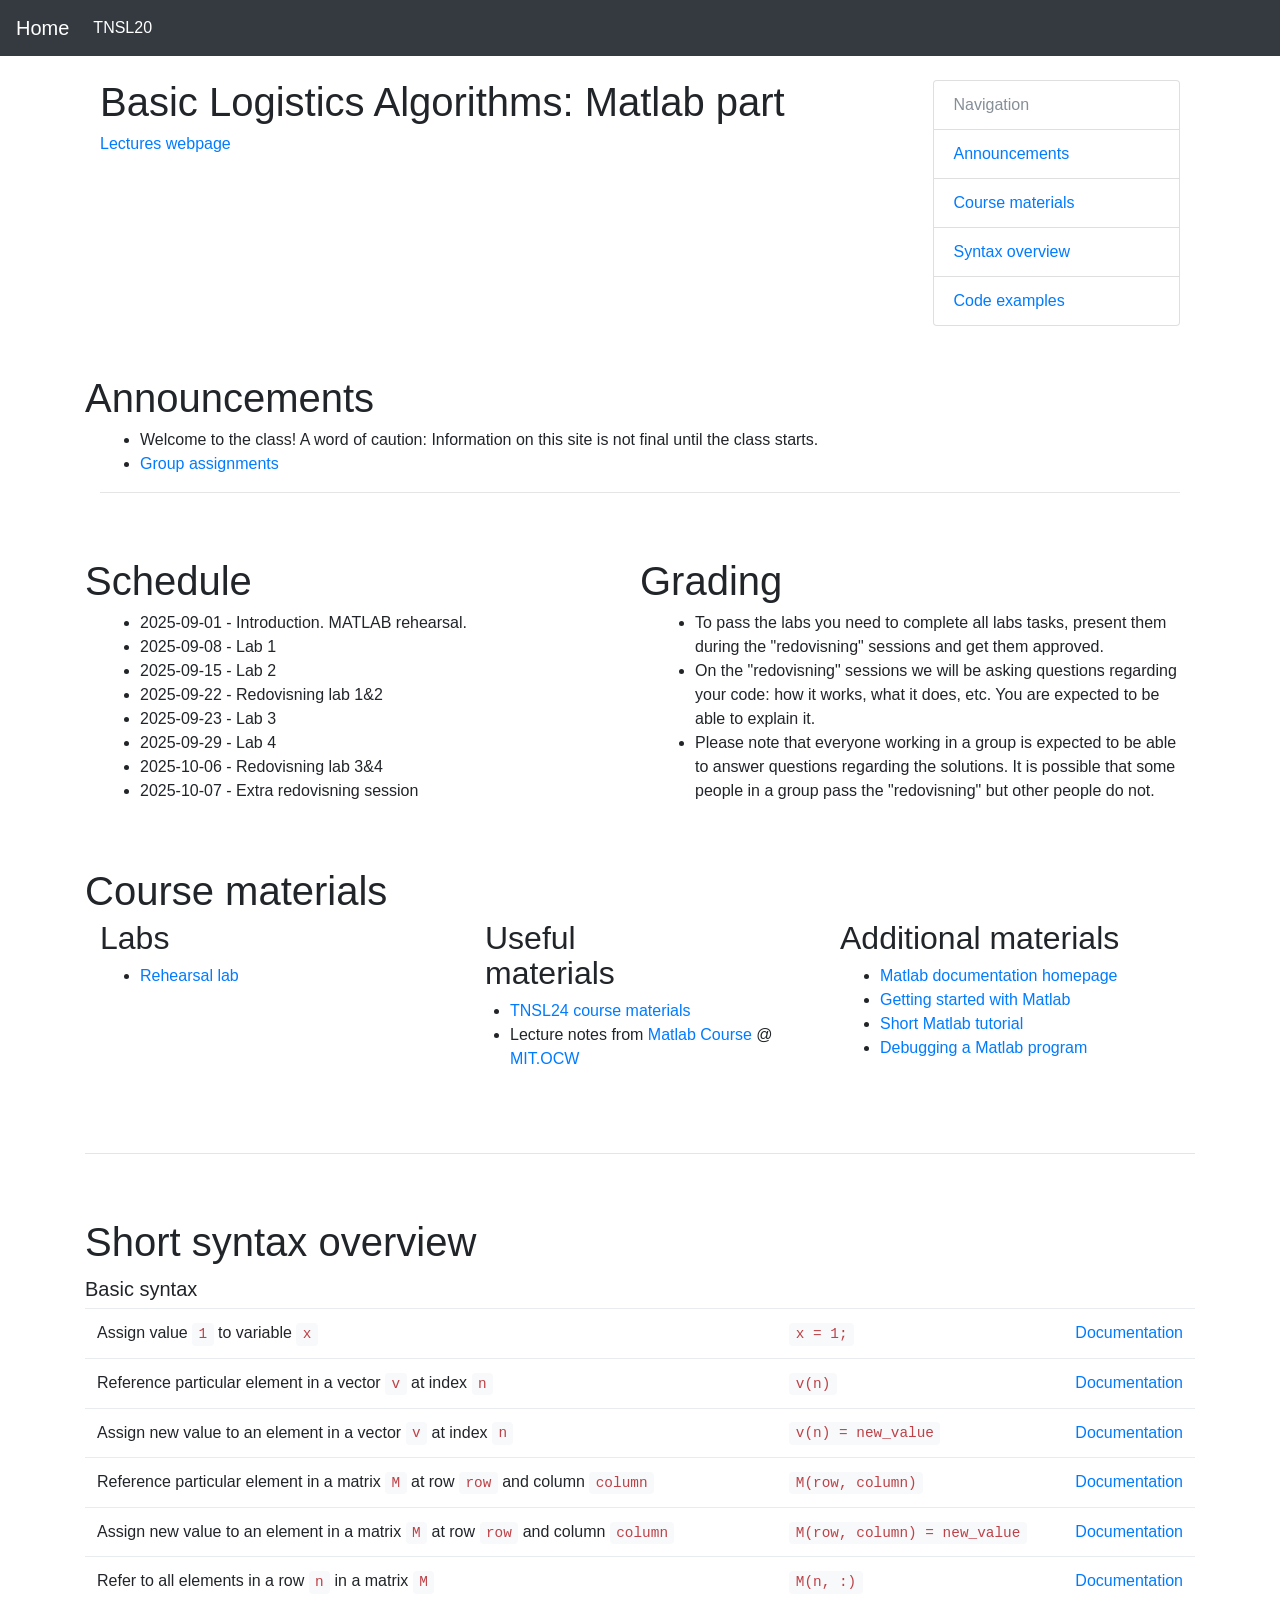
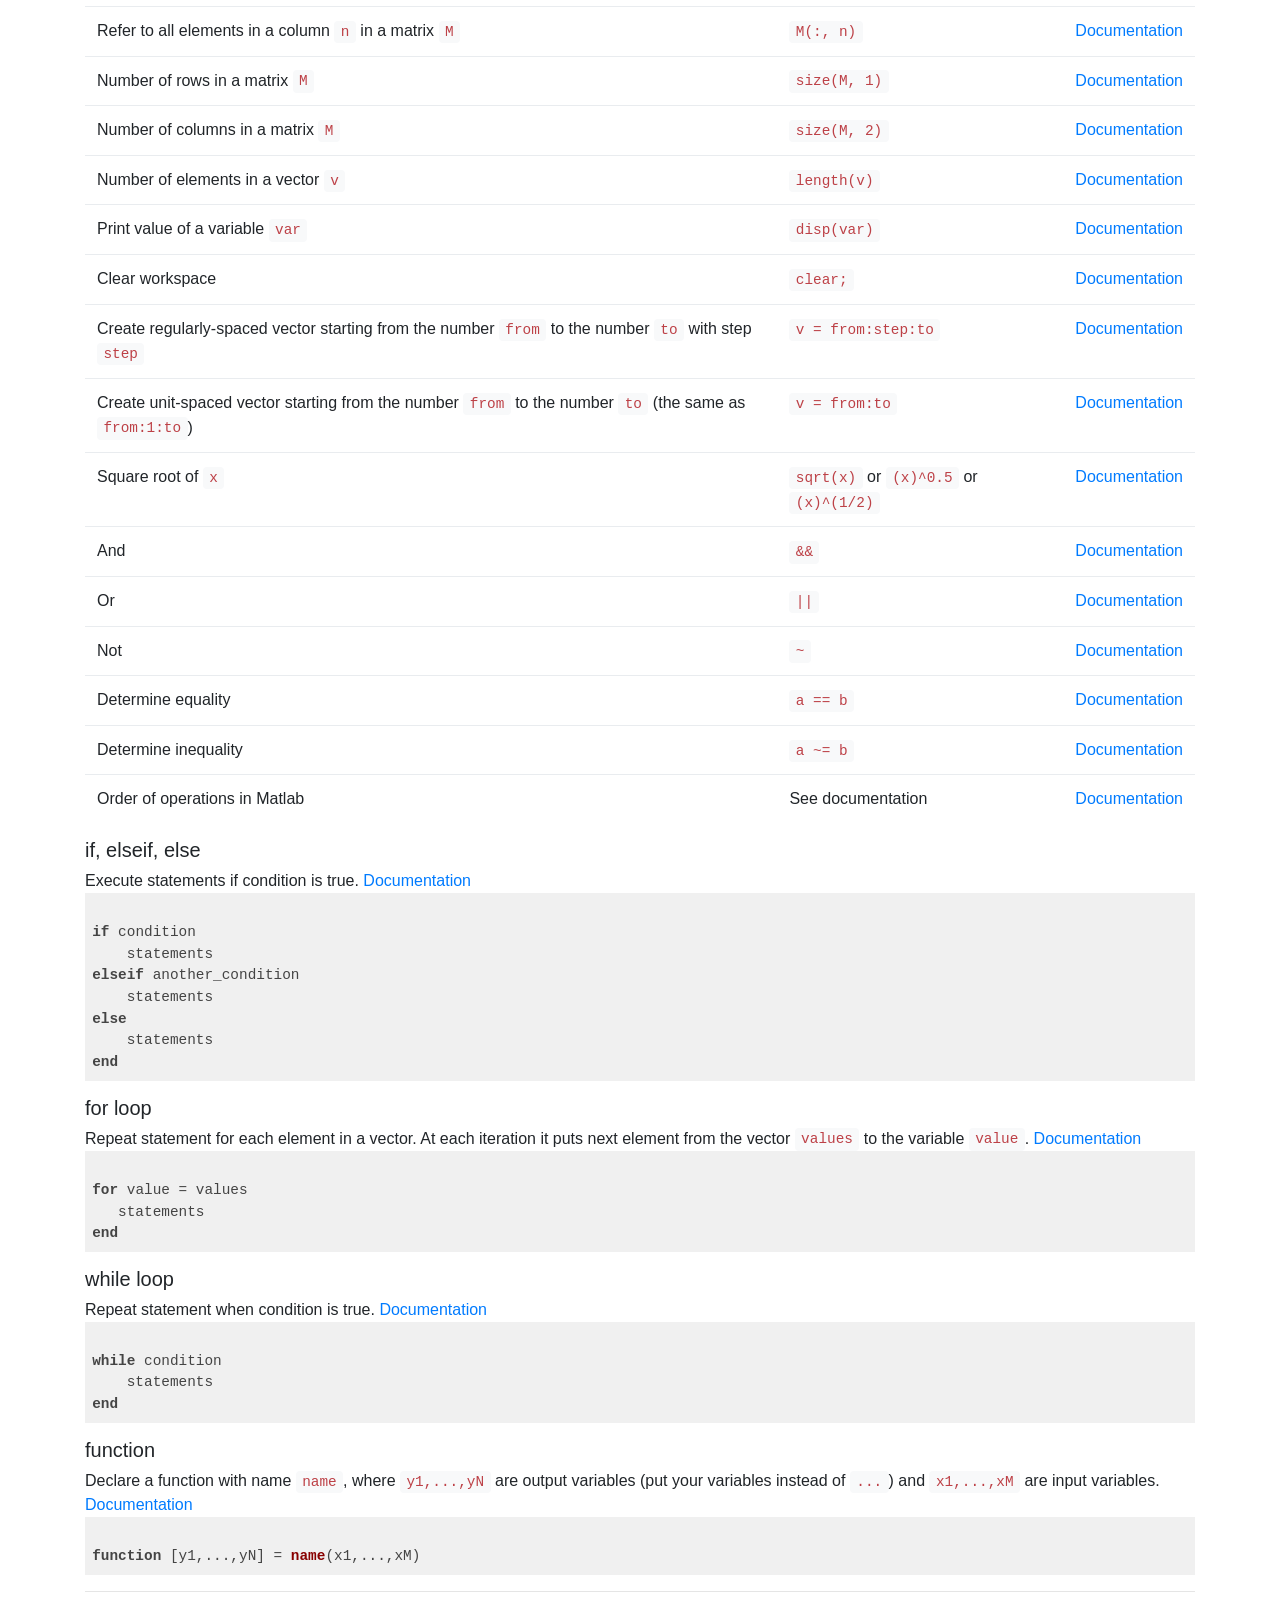
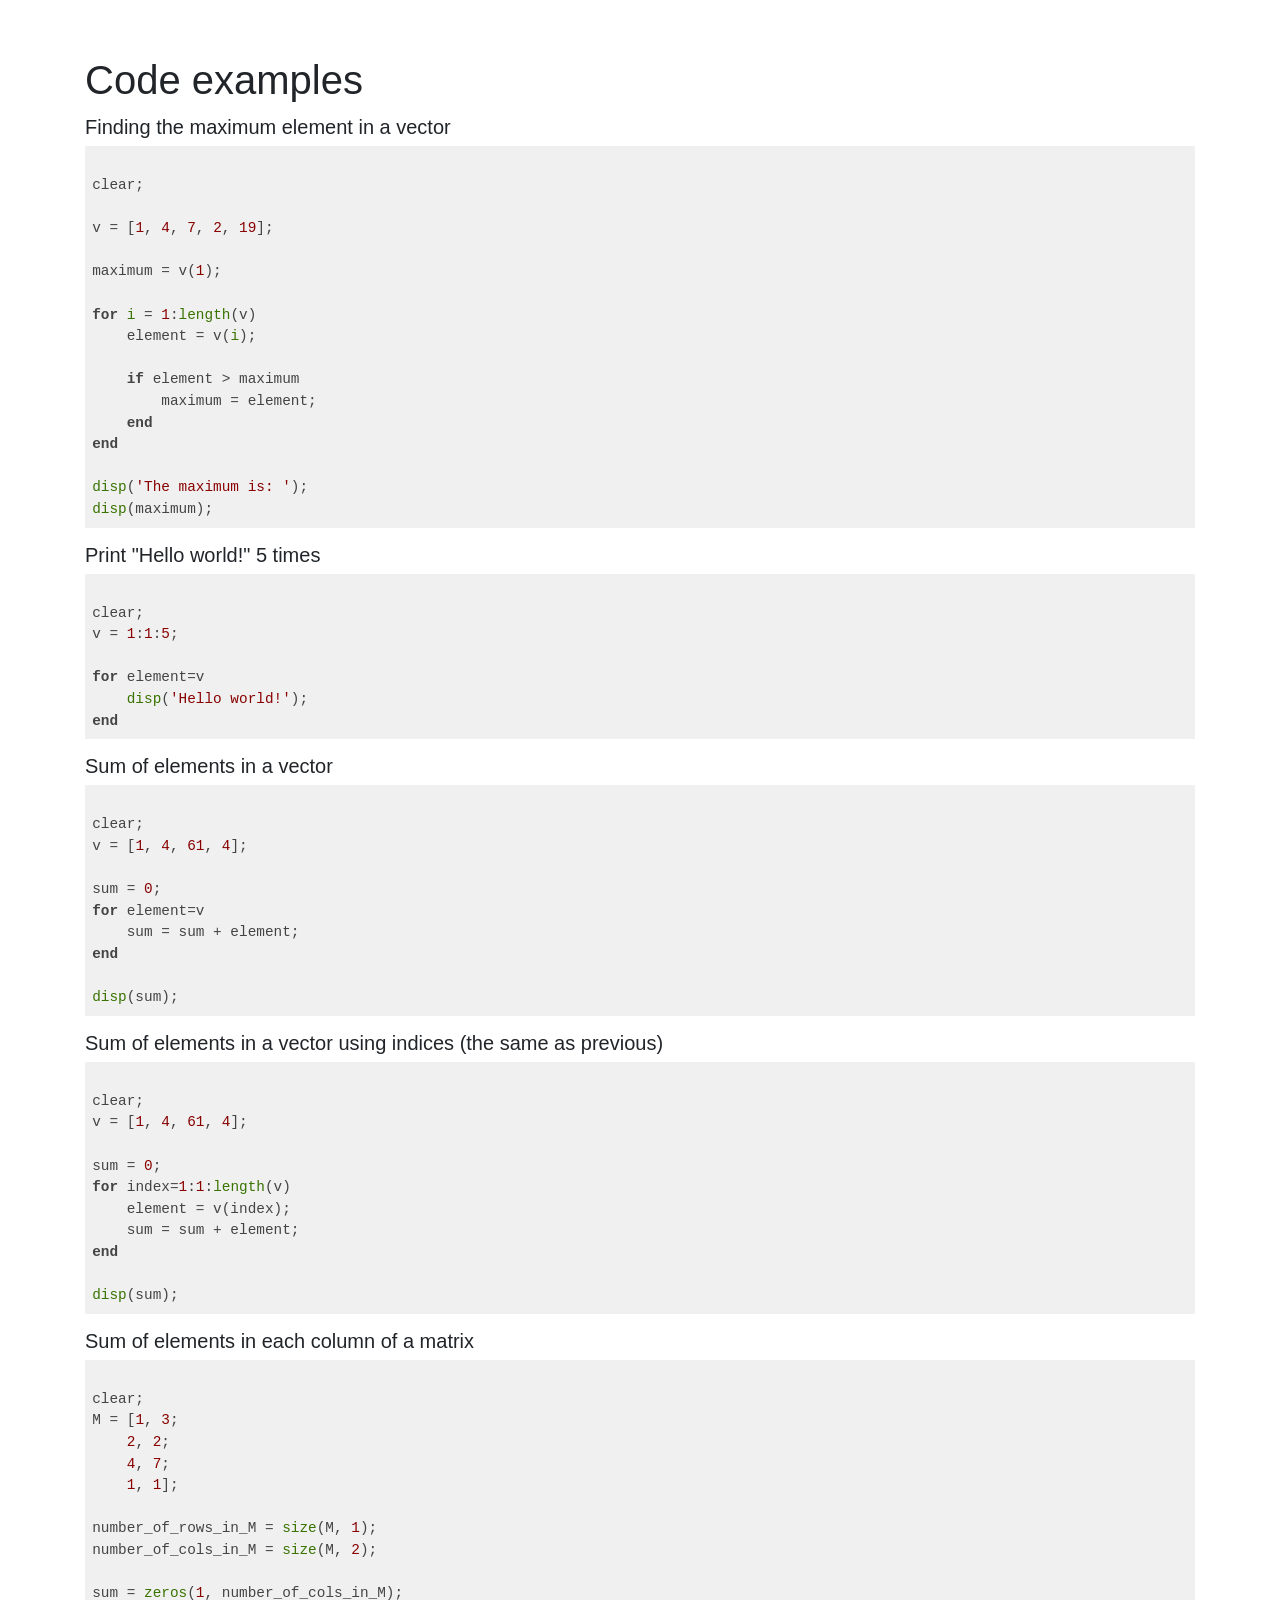
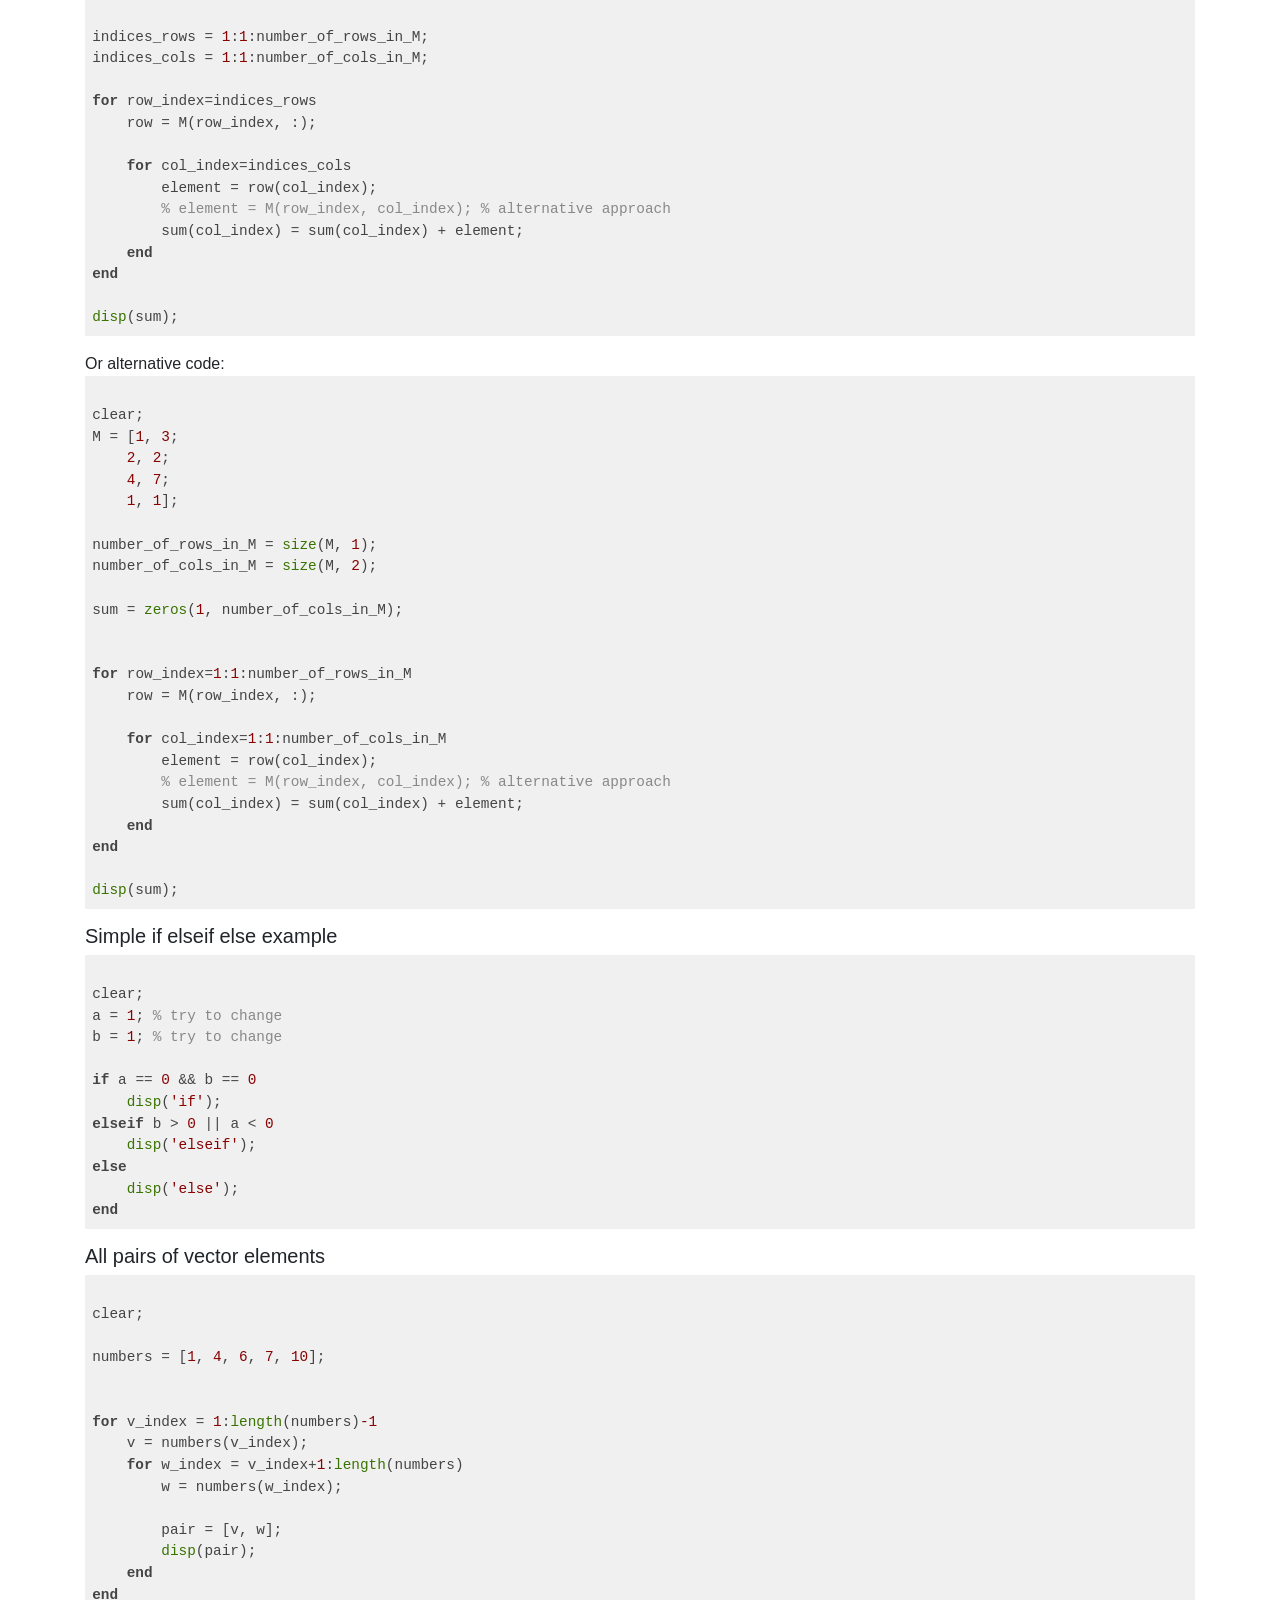
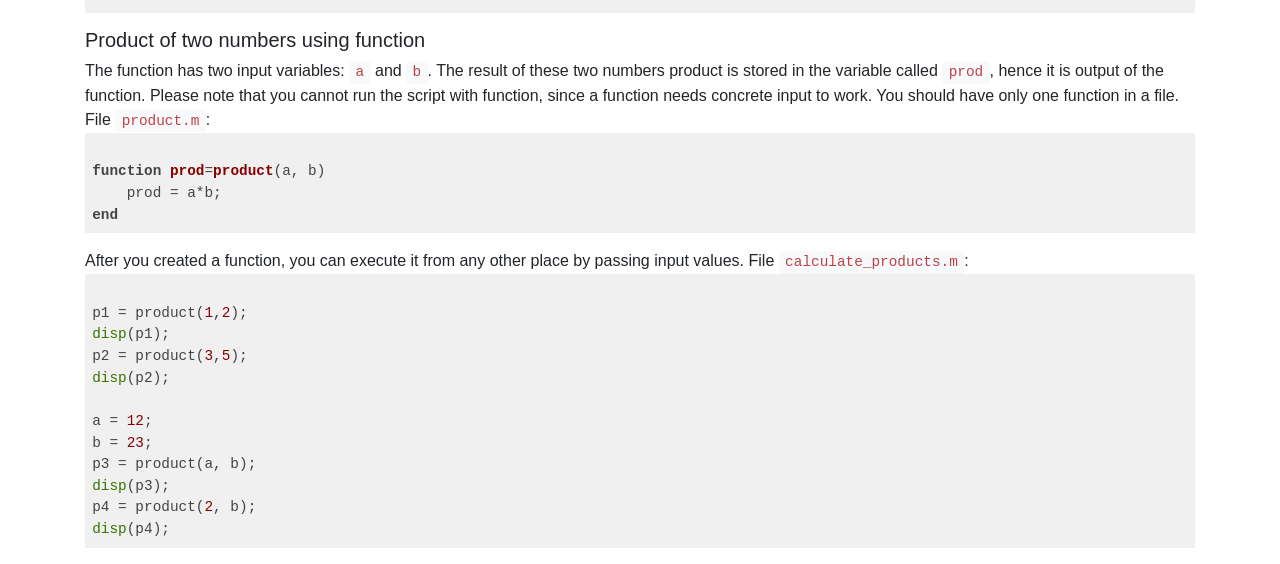
==== tnsl20/index.html @ 8db01e2e "remove old labs" ====
<!DOCTYPE html>
<html lang="en">
  <head>
    <meta charset="utf-8">
    <meta name="viewport" content="width=device-width, initial-scale=1, shrink-to-fit=no">
    <meta name="description" content="">
    <meta name="author" content="">

    <title>Basic Logistics Algorithms</title>

    <!-- Bootstrap core CSS -->
    <link href="/css/bootstrap.min.css" rel="stylesheet">

    <!-- Custom styles for this template -->
    <link href="/css/template.css" rel="stylesheet">
    <link rel="stylesheet" href="/css/styles/default.css">

  </head>

  <body>

    <nav class="navbar navbar-expand-md navbar-dark fixed-top bg-dark">
      <a class="navbar-brand" href="/">Home</a>
      <button class="navbar-toggler" type="button" data-toggle="collapse" data-target="#navbarCollapse" aria-controls="navbarCollapse" aria-expanded="false" aria-label="Toggle navigation">
        <span class="navbar-toggler-icon"></span>
      </button>
      <div class="collapse navbar-collapse" id="navbarCollapse">
        <ul class="navbar-nav mr-auto">
          <li class="nav-item">
            <a class="nav-link active" href="/tnsl20/">TNSL20</a>
          </li>
        </ul>
      </div>
    </nav>

    <div class="container">
      <div class="col-sm-12 blog-main">
        <div class="row">
          <div class="col-9">
            <h1 style="">Basic Logistics Algorithms: Matlab part</h1>

            <a href="https://sites.google.com/site/tnsl20liu/">Lectures webpage</a>
          </div>
          <div class="col-3">
            <div class="list-group">
              <a href="#" class="list-group-item disabled">
                Navigation
              </a>
              <a href="#announcements" class="list-group-item">
                Announcements
              </a>
              <a href="#course_materials" class="list-group-item">
                Course materials
              </a>
              <a href="#syntax" class="list-group-item">
                Syntax overview
              </a>
              <a href="#examples" class="list-group-item">
                Code examples
              </a>
            </div>
          </div>

        </div>
        <!-- <hr> -->

        
        <div id="announcements" class="row blog-post">
        <h1 class="blog-post-title">Announcements</h1>
        </div>
        
        <ul>
          <li>Welcome to the class! A word of caution: Information on this site is not final until the class starts.</li>
          <li><a href="https://docs.google.com/document/d/1pi2h6KsKfJE18oW58V9BUC58yPdOubNrPSDn8Shi-BY/edit?usp=sharing">Group assignments</a></li>
        </ul>
        <hr>

        <div class="row">
          
        <div class="col-6">
          <div id="announcements" class="row blog-post">
          <h1 class="blog-post-title">Schedule</h1>
          </div>
          
          <ul>
  <li>2025-09-01 - Introduction. MATLAB rehearsal.</li>
  <li>2025-09-08 - Lab 1</li>
  <li>2025-09-15 - Lab 2</li>
  <li>2025-09-22 - Redovisning lab 1&2</li>
  <li>2025-09-23 - Lab 3</li>
  <li>2025-09-29 - Lab 4</li>
  <li>2025-10-06 - Redovisning lab 3&4</li>
  <li>2025-10-07 - Extra redovisning session</li>
          </ul>
        </div>


        <div class="col-6">
          <div id="grading" class="row blog-post">
          <h1 class="blog-post-title">Grading</h1>
          </div>
          
          <ul>
            <li>To pass the labs you need to complete all labs tasks, present them during the "redovisning" sessions and get them approved.</li>
            <li>On the "redovisning" sessions we will be asking questions regarding your code: how it works, what it does, etc. You are expected to be able to explain it.</li>
            <li>Please note that everyone working in a group is expected to be able to answer questions regarding the solutions. It is possible that some people in a group pass the "redovisning" but other people do not.</li>
          </ul>
        </div>

      </div>


        <div id="course_materials" class="row blog-post">
            <h1 class="blog-post-title">Course materials</h1>
        </div>
        <div class="row">

        <div class="col-4">
        <h2 class="blog-post-title">Labs</h2>
        <ul>
          <li><a href="/tnsl20/labs/2025/TNSL20_2025_lab0.pdf">Rehearsal lab</a></li>
          <!-- <li><a href="/tnsl20/labs/2025/TNSL20_2025_lab1_lab2.pdf">Lab 1&2</a>, <a href="/tnsl20/labs/2023/dijkstra.m">template</a></li> -->
          <!-- <li><a href="/tnsl20/labs/2025/TNSL20_2025_lab3_lab4.pdf">Lab 3&4</a></li> -->
        </ul>

        </div>
            <div class="col-4">
                <h2 class="blog-post-title col-6">Useful materials</h1>
                   <ul>
                    <li><a href="https://sites.google.com/view/tnsl24/home">TNSL24 course materials</a></li>
                    <li>
                      Lecture notes from <a href="https://ocw.mit.edu/courses/electrical-engineering-and-computer-science/6-057-introduction-to-matlab-january-iap-2019/">Matlab Course</a> @ <a href="http://mit.ocw/">MIT.OCW</a>
                    </li>
                  </ul>
                  
            </div>
            
            <div class="col-4">
                <h2 class="blog-post-title">Additional materials</h2>
                <ul>
                  <li><a href="https://www.mathworks.com/help/matlab/">Matlab documentation homepage</a></li>
                  <li><a href="https://www.mathworks.com/help/matlab/getting-started-with-matlab.html">Getting started with Matlab</a></li>
                  <li><a href="http://www.cyclismo.org/tutorial/matlab/">Short Matlab tutorial</a></li>
                  <li><a href="https://www.mathworks.com/help/matlab/matlab_prog/debugging-process-and-features.html">Debugging a Matlab program</a></li>
                </ul>  
            </div>
              
        </div>

        <div id="labs" class="blog-post col">
               

        <!-- <h2 class="blog-post-title">Grading</h2> -->

        <!-- Solutions to all homework sets must be sent via email to <a href="mailto:leonid.sedov@liu.se">leonid.sedov@liu.se</a>. Send Matlab files, not Word documents! -->
        <!-- <ul>
          <li>Homework 2 - complete 2 out of 3 implementation questions</li>
          <li>Homework 4 - complete both implementation questions</li>
        </ul> -->
        </div>
        </div>
        <hr>

        <div id="syntax" class="blog-post">
          <h1 class="blog-post-title">Short syntax overview</h1>

            <div class="bd-example language-matlab highlighter-rouge">
              <h5>Basic syntax</h5>
              <table class="table">
                  <tr>
                      <td>Assign value <code>1</code> to variable <code>x</code></td>
                      <td><code>x = 1;</code></td>
                      <td><a href="https://se.mathworks.com/help/matlab/matlab_env/enter-statements-in-command-window.html">Documentation</a></td>
                    </tr>
                <tr>
                  <td>Reference particular element in a vector <code>v</code> at index <code>n</code></td>
                  <td><code>v(n)</code></td>
                  <td><a href="https://www.mathworks.com/help/matlab/learn_matlab/array-indexing.html">Documentation</a></td>
                </tr>
                <tr>
                  <td>Assign new value to an element in a vector <code>v</code> at index <code>n</code></td>
                  <td><code>v(n) = new_value</code></td>
                  <td><a href="https://www.mathworks.com/help/matlab/learn_matlab/array-indexing.html">Documentation</a></td>
                </tr>
                <tr>
                  <td>Reference particular element in a matrix <code>M</code> at row <code>row</code> and column <code>column</code></td>
                  <td><code>M(row, column)</code></td>
                  <td><a href="https://www.mathworks.com/help/matlab/math/matrix-indexing.html">Documentation</a></td>
                </tr>
                <tr>
                  <td>Assign new value to an element in a matrix <code>M</code> at row <code>row</code> and column <code>column</code></td>
                  <td><code>M(row, column) = new_value</code></td>
                  <td><a href="https://www.mathworks.com/help/matlab/math/matrix-indexing.html">Documentation</a></td>
                </tr>
                <tr>
                  <td>Refer to all elements in a row <code>n</code> in a matrix <code>M</code></td>
                  <td><code>M(n, :)</code></td>
                  <td><a href="https://www.mathworks.com/help/matlab/math/matrix-indexing.html">Documentation</a></td>
                </tr>
                <tr>
                  <td>Refer to all elements in a column <code>n</code> in a matrix <code>M</code></td>
                  <td><code>M(:, n)</code></td>
                  <td><a href="https://www.mathworks.com/help/matlab/math/matrix-indexing.html">Documentation</a></td>
                </tr>
                <tr>
                  <td>Number of rows in a matrix <code>M</code></td>
                  <td><code>size(M, 1)</code></td>
                  <td><a href="https://www.mathworks.com/help/distcomp/size.html">Documentation</a></td>
                </tr>
                <tr>
                  <td>Number of columns in a matrix <code>M</code></td>
                  <td><code>size(M, 2)</code></td>
                  <td><a href="https://www.mathworks.com/help/distcomp/size.html">Documentation</a></td>
                </tr>
                <tr>
                  <td>Number of elements in a vector <code>v</code></td>
                  <td><code>length(v)</code></td>
                  <td><a href="https://www.mathworks.com/help/distcomp/length.html">Documentation</a></td>
                </tr>
                <tr>
                  <td>Print value of a variable <code>var</code></td>
                  <td><code>disp(var)</code></td>
                  <td><a href="https://www.mathworks.com/help/matlab/ref/disp.html">Documentation</a></td>
                </tr>
                <tr>
                  <td>Clear workspace</td>
                  <td><code>clear;</code></td>
                  <td><a href="https://se.mathworks.com/help/matlab/ref/clear.html">Documentation</a></td>
                </tr>
                <tr>
                  <td>Create regularly-spaced vector starting from the number <code>from</code> to the number <code>to</code> with step <code>step</code></td>
                  <td><code>v = from:step:to</code></td>
                  <td><a href="https://www.mathworks.com/help/matlab/ref/colon.html">Documentation</a></td>
                </tr>
                <tr>
                  <td>Create unit-spaced vector starting from the number <code>from</code> to the number <code>to</code> (the same as <code>from:1:to</code>)</td>
                  <td><code>v = from:to</code></td>
                  <td><a href="https://www.mathworks.com/help/matlab/ref/colon.html">Documentation</a></td>
                </tr>
                <tr>
                  <td>Square root of <code>x</code></td>
                  <td><code>sqrt(x)</code> or <code>(x)^0.5</code> or <code>(x)^(1/2)</code></td>
                  <td><a href="https://www.mathworks.com/help/matlab/ref/colon.html">Documentation</a></td>
                </tr>
                <tr>
                  <td>And</td>
                  <td><code>&&</code></td>
                  <td><a href="https://www.mathworks.com/help/matlab/ref/colon.html">Documentation</a></td>
                </tr>
                <tr>
                  <td>Or</td>
                  <td><code>||</code></td>
                  <td><a href="https://www.mathworks.com/help/matlab/ref/colon.html">Documentation</a></td>
                </tr>
                <tr>
                  <td>Not</td>
                  <td><code>~</code></td>
                  <td><a href="https://www.mathworks.com/help/matlab/ref/not.html">Documentation</a></td>
                </tr>
                <tr>
                  <td>Determine equality</td>
                  <td><code>a == b</code></td>
                  <td><a href="https://se.mathworks.com/help/matlab/ref/eq.html">Documentation</a></td>
                </tr>
                <tr>
                  <td>Determine inequality</td>
                  <td><code>a ~= b</code></td>
                  <td><a href="https://www.mathworks.com/help/matlab/ref/ne.html">Documentation</a></td>
                </tr>
                <tr>
                  <td>Order of operations in Matlab</td>
                  <td>See documentation</td>
                  <td><a href="https://www.mathworks.com/help/matlab/matlab_prog/operator-precedence.html">Documentation</a></td>
                </tr>

              </table>
            </div>

            <div class="bd-example language-matlab highlighter-rouge">
              <h5>if, elseif, else</h5>
              Execute statements if condition is true.
              <a href="https://www.mathworks.com/help/matlab/ref/if.html">Documentation</a>
              <pre><code class="matlab">
if condition
    statements
elseif another_condition
    statements
else
    statements
end</code></pre>
            </div>

            <div class="bd-example language-matlab highlighter-rouge">
              <h5>for loop</h5>
              Repeat statement for each element in a vector. At each iteration it puts next element from the vector <code>values</code> to the variable <code>value</code>.
              <a href="https://www.mathworks.com/help/matlab/ref/for.html">Documentation</a>
              <pre><code class="matlab">
for value = values
   statements
end</code></pre>
            </div>

            <div class="bd-example language-matlab highlighter-rouge">
              <h5>while loop</h5>
              Repeat statement when condition is true.
              <a href="https://www.mathworks.com/help/matlab/ref/while.html">Documentation</a>
              <pre><code class="matlab">
while condition
    statements
end</code></pre>
            </div>

            <div class="bd-example language-matlab highlighter-rouge">
              <h5>function</h5>
              Declare a function with name <code>name</code>, where <code>y1,...,yN</code> are output variables (put your variables instead of <code>...</code>) and <code>x1,...,xM</code> are input variables.
              <a href="https://www.mathworks.com/help/matlab/ref/function.html">Documentation</a>
              <pre><code class="matlab">
function [y1,...,yN] = name(x1,...,xM)</code></pre>
            </div>
        </div>

<hr>
        <div id="examples" class="blog-post">
            <h1 class="blog-post-title">Code examples</h1>


            <div class="bd-example language-matlab highlighter-rouge">
                <h5>Finding the maximum element in a vector</h5>
                <pre><code class="matlab">
clear;

v = [1, 4, 7, 2, 19];

maximum = v(1);

for i = 1:length(v)
    element = v(i);
    
    if element > maximum
        maximum = element; 
    end
end

disp('The maximum is: ');
disp(maximum);</code></pre>
            </div>
        <div class="bd-example language-matlab highlighter-rouge">
          <h5>Print "Hello world!" 5 times</h5>
          <pre><code class="matlab">
clear;
v = 1:1:5;

for element=v
    disp('Hello world!');
end</code></pre>
        </div>


        <div class="bd-example language-matlab highlighter-rouge">
          <h5>Sum of elements in a vector</h5>
          <pre><code class="matlab">
clear;
v = [1, 4, 61, 4];

sum = 0;
for element=v
    sum = sum + element;
end

disp(sum);</code></pre>
        </div>

        <div class="bd-example language-matlab highlighter-rouge">
          <h5>Sum of elements in a vector using indices (the same as previous)</h5>
          <pre><code class="matlab">
clear;
v = [1, 4, 61, 4];

sum = 0;
for index=1:1:length(v)
    element = v(index);
    sum = sum + element;
end

disp(sum);</code></pre>
        </div>

        <div class="bd-example language-matlab highlighter-rouge">
          <h5>Sum of elements in each column of a matrix</h5>
          <pre><code class="matlab">
clear;
M = [1, 3;
    2, 2;
    4, 7;
    1, 1];

number_of_rows_in_M = size(M, 1);
number_of_cols_in_M = size(M, 2);

sum = zeros(1, number_of_cols_in_M);

indices_rows = 1:1:number_of_rows_in_M;
indices_cols = 1:1:number_of_cols_in_M;

for row_index=indices_rows
    row = M(row_index, :);

    for col_index=indices_cols
        element = row(col_index);
        % element = M(row_index, col_index); % alternative approach
        sum(col_index) = sum(col_index) + element;
    end
end

disp(sum);</code></pre>

Or alternative code:
<pre><code class="matlab">
clear;
M = [1, 3;
    2, 2;
    4, 7;
    1, 1];

number_of_rows_in_M = size(M, 1);
number_of_cols_in_M = size(M, 2);

sum = zeros(1, number_of_cols_in_M);


for row_index=1:1:number_of_rows_in_M
    row = M(row_index, :);

    for col_index=1:1:number_of_cols_in_M
        element = row(col_index);
        % element = M(row_index, col_index); % alternative approach
        sum(col_index) = sum(col_index) + element;
    end
end

disp(sum);</code></pre>
        </div>


        <div class="bd-example language-matlab highlighter-rouge">
          <h5>Simple if elseif else example</h5>
          <pre><code class="matlab">
clear;
a = 1; % try to change
b = 1; % try to change

if a == 0 && b == 0
    disp('if');
elseif b > 0 || a < 0
    disp('elseif');
else
    disp('else');
end</code></pre>
        </div>


        <div class="bd-example language-matlab highlighter-rouge" id="pairs">
          <h5>All pairs of vector elements</h5>
          <pre><code class="matlab">
clear;

numbers = [1, 4, 6, 7, 10];


for v_index = 1:length(numbers)-1
    v = numbers(v_index);
    for w_index = v_index+1:length(numbers)
        w = numbers(w_index);

        pair = [v, w];
        disp(pair);
    end
end</code></pre>
        </div>


        <div class="bd-example language-matlab highlighter-rouge" id="pairs">
          <h5>Product of two numbers using function</h5>
          The function has two input variables: <code>a</code> and <code>b</code>. The result of these two numbers product is stored in the variable called <code>prod</code>, hence it is output of the function. Please note that you cannot run the script with function, since a function needs concrete input to work. You should have only one function in a file.
          <br>
          File <code>product.m</code>:
          <pre><code class="matlab">
function prod=product(a, b)
    prod = a*b;
end</code></pre>

After you created a function, you can execute it from any other place by passing input values.
File <code>calculate_products.m</code>:
<pre><code class="matlab">
p1 = product(1,2);
disp(p1);
p2 = product(3,5);
disp(p2);

a = 12;
b = 23;
p3 = product(a, b);
disp(p3);
p4 = product(2, b);
disp(p4);
</code></pre>
        </div>


        </div>

<!-- <hr> -->
        


      </div>

    </div><!-- /.container -->


    <!-- Bootstrap core JavaScript
    ================================================== -->
    <!-- Placed at the end of the document so the pages load faster -->
    <script src="https://code.jquery.com/jquery-3.2.1.slim.min.js" integrity="sha384-KJ3o2DKtIkvYIK3UENzmM7KCkRr/rE9/Qpg6aAZGJwFDMVNA/GpGFF93hXpG5KkN" crossorigin="anonymous"></script>
    <!-- <script>window.jQuery || document.write('<script src="/js/jquery.min.js"><\/script>')</script> -->
    <script src="/js/popper.min.js"></script>
    <script src="/js/bootstrap.min.js"></script>
    <!-- IE10 viewport hack for Surface/desktop Windows 8 bug -->
    <script src="/js/ie10-viewport-bug-workaround.js"></script>
    <script src="/js/highlight.pack.js"></script>
    <script>hljs.initHighlightingOnLoad();</script>

  </body>
</html>
---- css/template.css ----
body {
  padding-top: 5rem;
}
.starter-template {
  padding: 3rem 1.5rem;
  text-align: center;
}

div.bd-example {
  margin-top: 14px;
}

div.blog-post {
  padding-top: 50px;
}

/* START TNK055 LABS STYLES START */
.gislabs img {
  max-width: 80%;
}

.gislabs .align-center {
  max-width: 80%;
}

.gislabs hr {
  border-top: 4px solid rgb(0, 0, 0);
}

.gislabs .headerlink {
  visibility: hidden;
}

.gislabs h2>img {
  visibility: hidden;
  width: 0px;
  height: 0px;
}

.gislabs span.guilabel {
  font-weight: bold;
  border: 1px solid#ddd;
  background:#eee;
  color:#08C;
  padding-left: 3px;
  padding-right: 3px;
}

.gislabs .admonition-title {
  font-weight: bold;
}

/* END TNK055 LABS STYLES END */
---- css/styles/default.css ----
/*

Original highlight.js style (c) Ivan Sagalaev <maniac@softwaremaniacs.org>

*/

.hljs {
  display: block;
  overflow-x: auto;
  padding: 0.5em;
  background: #F0F0F0;
}


/* Base color: saturation 0; */

.hljs,
.hljs-subst {
  color: #444;
}

.hljs-comment {
  color: #888888;
}

.hljs-keyword,
.hljs-attribute,
.hljs-selector-tag,
.hljs-meta-keyword,
.hljs-doctag,
.hljs-name {
  font-weight: bold;
}


/* User color: hue: 0 */

.hljs-type,
.hljs-string,
.hljs-number,
.hljs-selector-id,
.hljs-selector-class,
.hljs-quote,
.hljs-template-tag,
.hljs-deletion {
  color: #880000;
}

.hljs-title,
.hljs-section {
  color: #880000;
  font-weight: bold;
}

.hljs-regexp,
.hljs-symbol,
.hljs-variable,
.hljs-template-variable,
.hljs-link,
.hljs-selector-attr,
.hljs-selector-pseudo {
  color: #BC6060;
}


/* Language color: hue: 90; */

.hljs-literal {
  color: #78A960;
}

.hljs-built_in,
.hljs-bullet,
.hljs-code,
.hljs-addition {
  color: #397300;
}


/* Meta color: hue: 200 */

.hljs-meta {
  color: #1f7199;
}

.hljs-meta-string {
  color: #4d99bf;
}


/* Misc effects */

.hljs-emphasis {
  font-style: italic;
}

.hljs-strong {
  font-weight: bold;
}
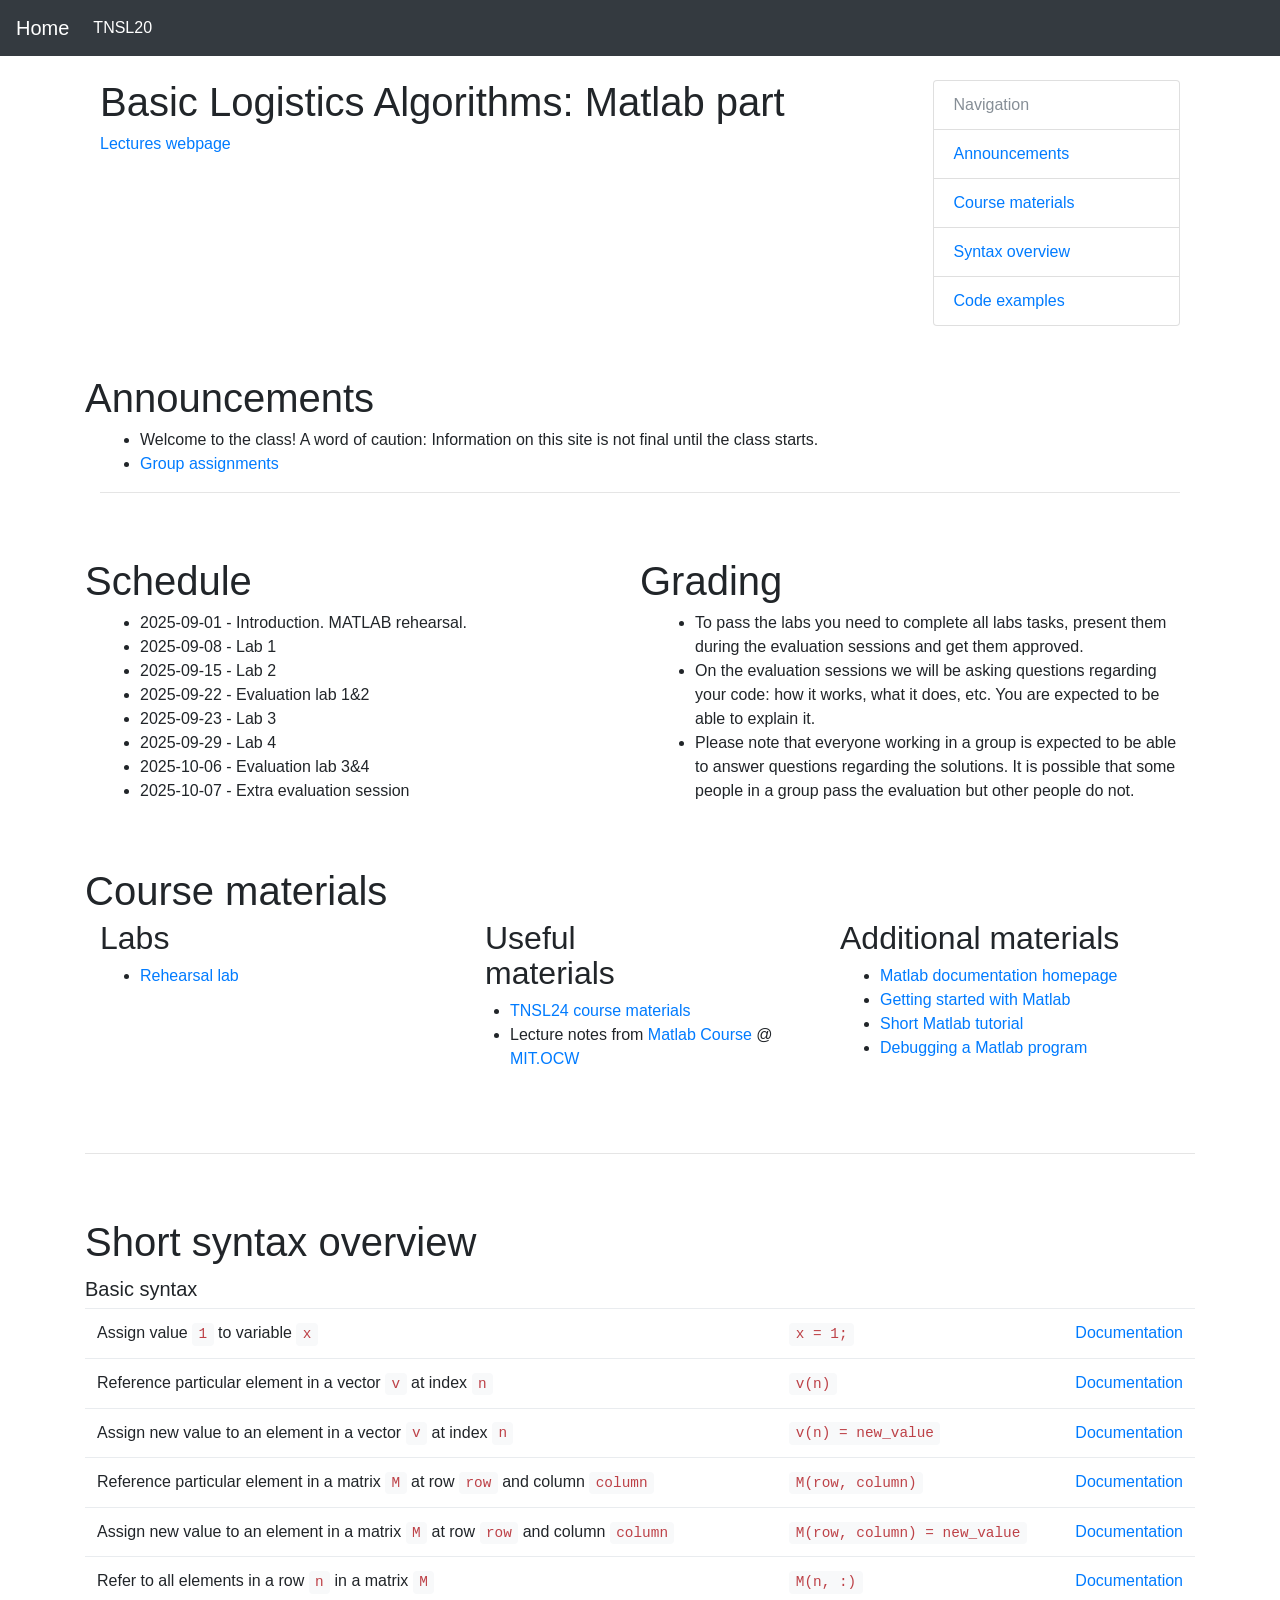
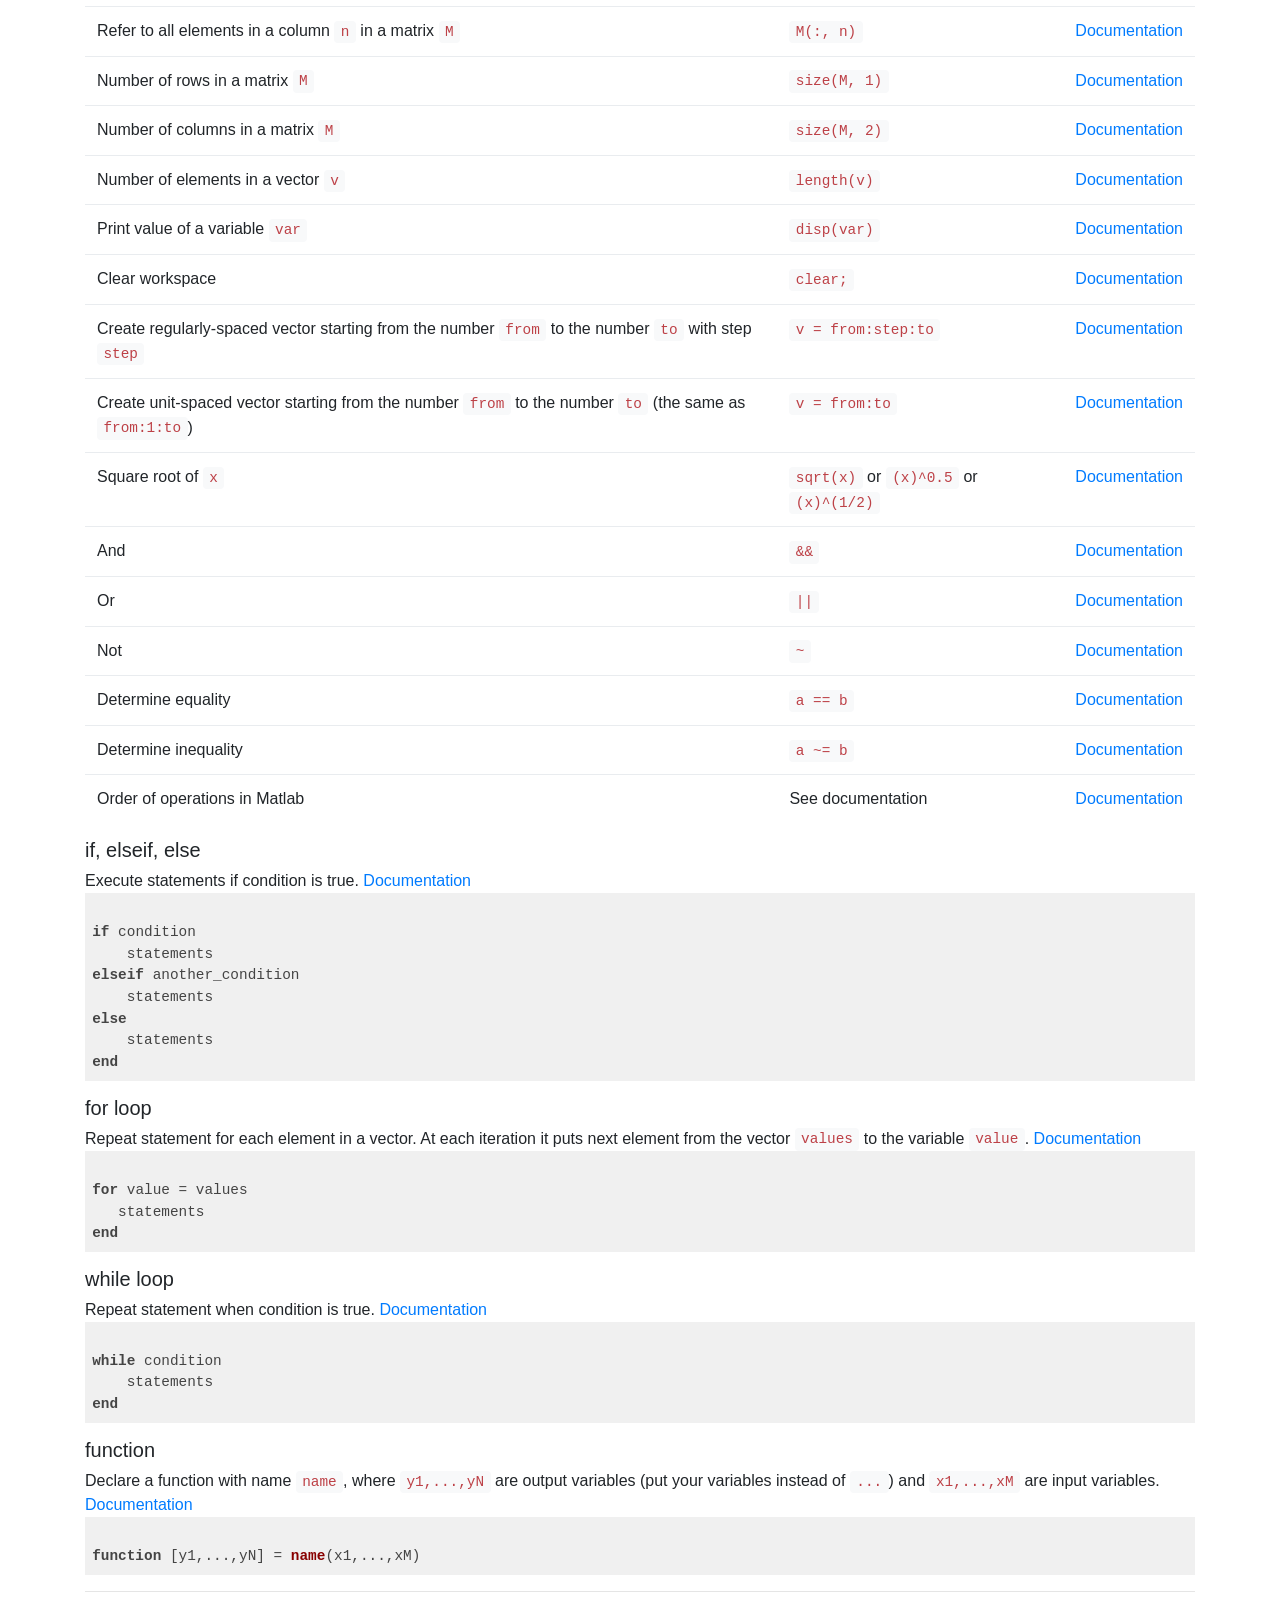
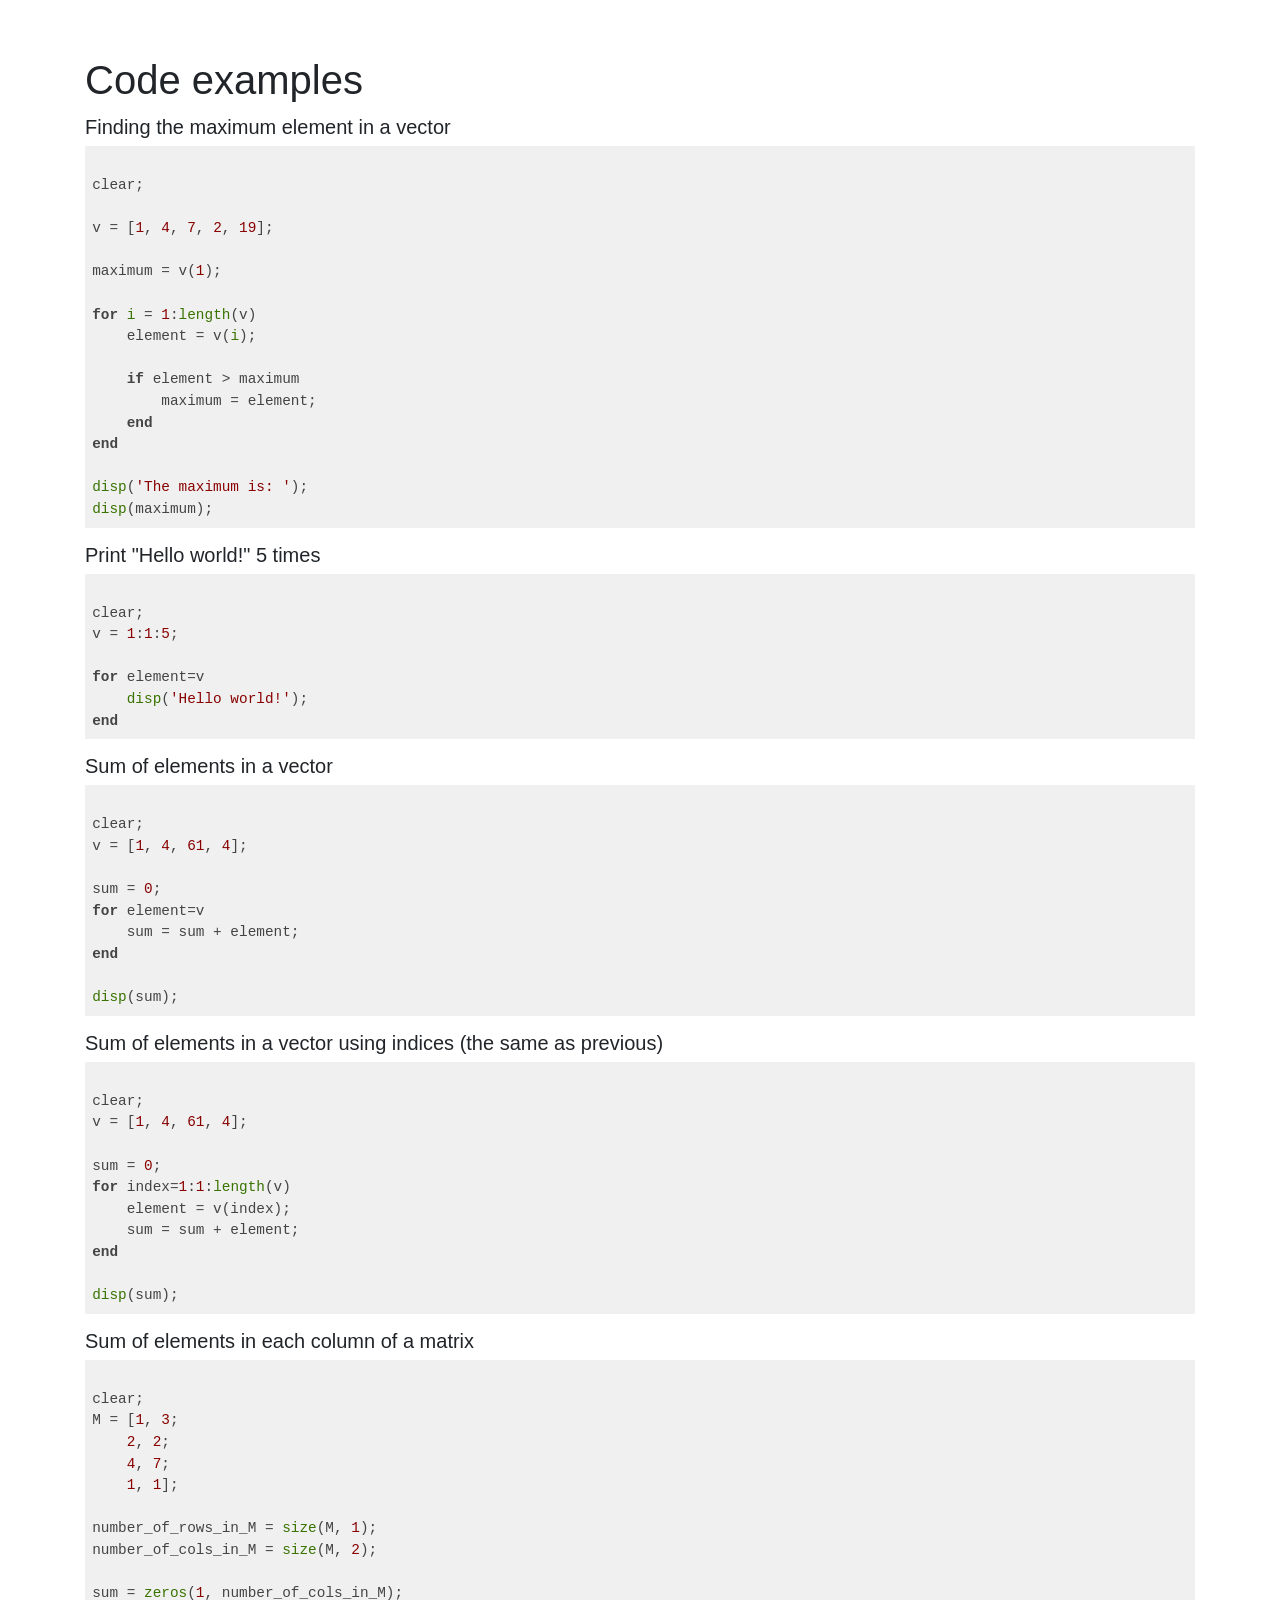
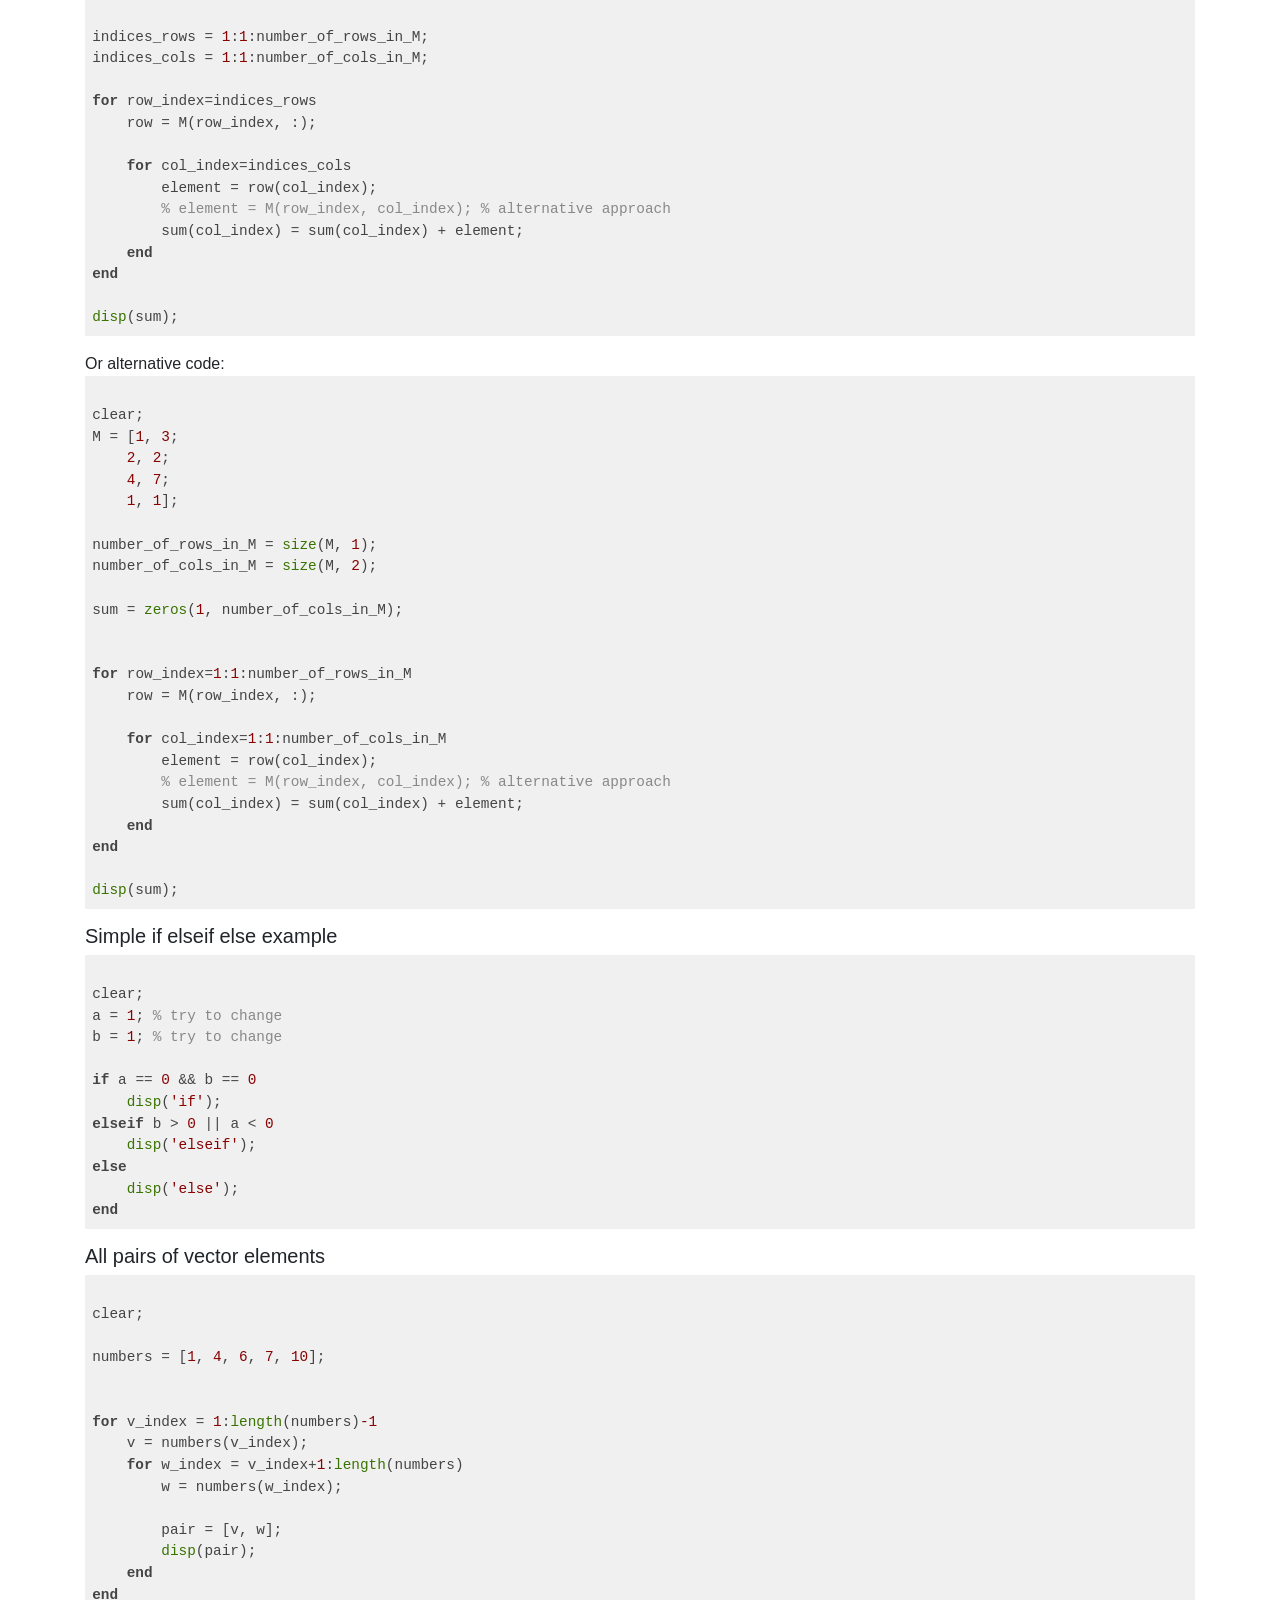
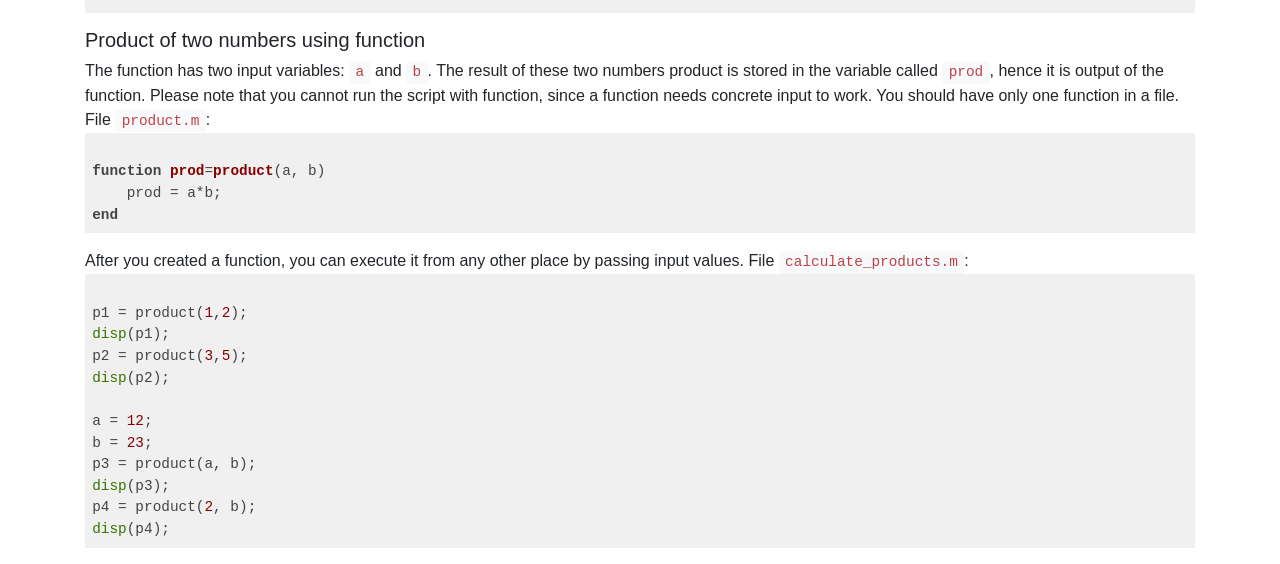
==== commit 3a99d9d0: "redovisning -> evaluation" ====
--- a/tnsl20/index.html
+++ b/tnsl20/index.html
@@ -86,11 +86,11 @@
   <li>2025-09-01 - Introduction. MATLAB rehearsal.</li>
   <li>2025-09-08 - Lab 1</li>
   <li>2025-09-15 - Lab 2</li>
-  <li>2025-09-22 - Redovisning lab 1&2</li>
+  <li>2025-09-22 - Evaluation lab 1&2</li>
   <li>2025-09-23 - Lab 3</li>
   <li>2025-09-29 - Lab 4</li>
-  <li>2025-10-06 - Redovisning lab 3&4</li>
-  <li>2025-10-07 - Extra redovisning session</li>
+  <li>2025-10-06 - Evaluation lab 3&4</li>
+  <li>2025-10-07 - Extra evaluation session</li>
           </ul>
         </div>
 
@@ -101,9 +101,9 @@
           </div>
           
           <ul>
-            <li>To pass the labs you need to complete all labs tasks, present them during the "redovisning" sessions and get them approved.</li>
-            <li>On the "redovisning" sessions we will be asking questions regarding your code: how it works, what it does, etc. You are expected to be able to explain it.</li>
-            <li>Please note that everyone working in a group is expected to be able to answer questions regarding the solutions. It is possible that some people in a group pass the "redovisning" but other people do not.</li>
+            <li>To pass the labs you need to complete all labs tasks, present them during the evaluation sessions and get them approved.</li>
+            <li>On the evaluation sessions we will be asking questions regarding your code: how it works, what it does, etc. You are expected to be able to explain it.</li>
+            <li>Please note that everyone working in a group is expected to be able to answer questions regarding the solutions. It is possible that some people in a group pass the evaluation but other people do not.</li>
           </ul>
         </div>
 
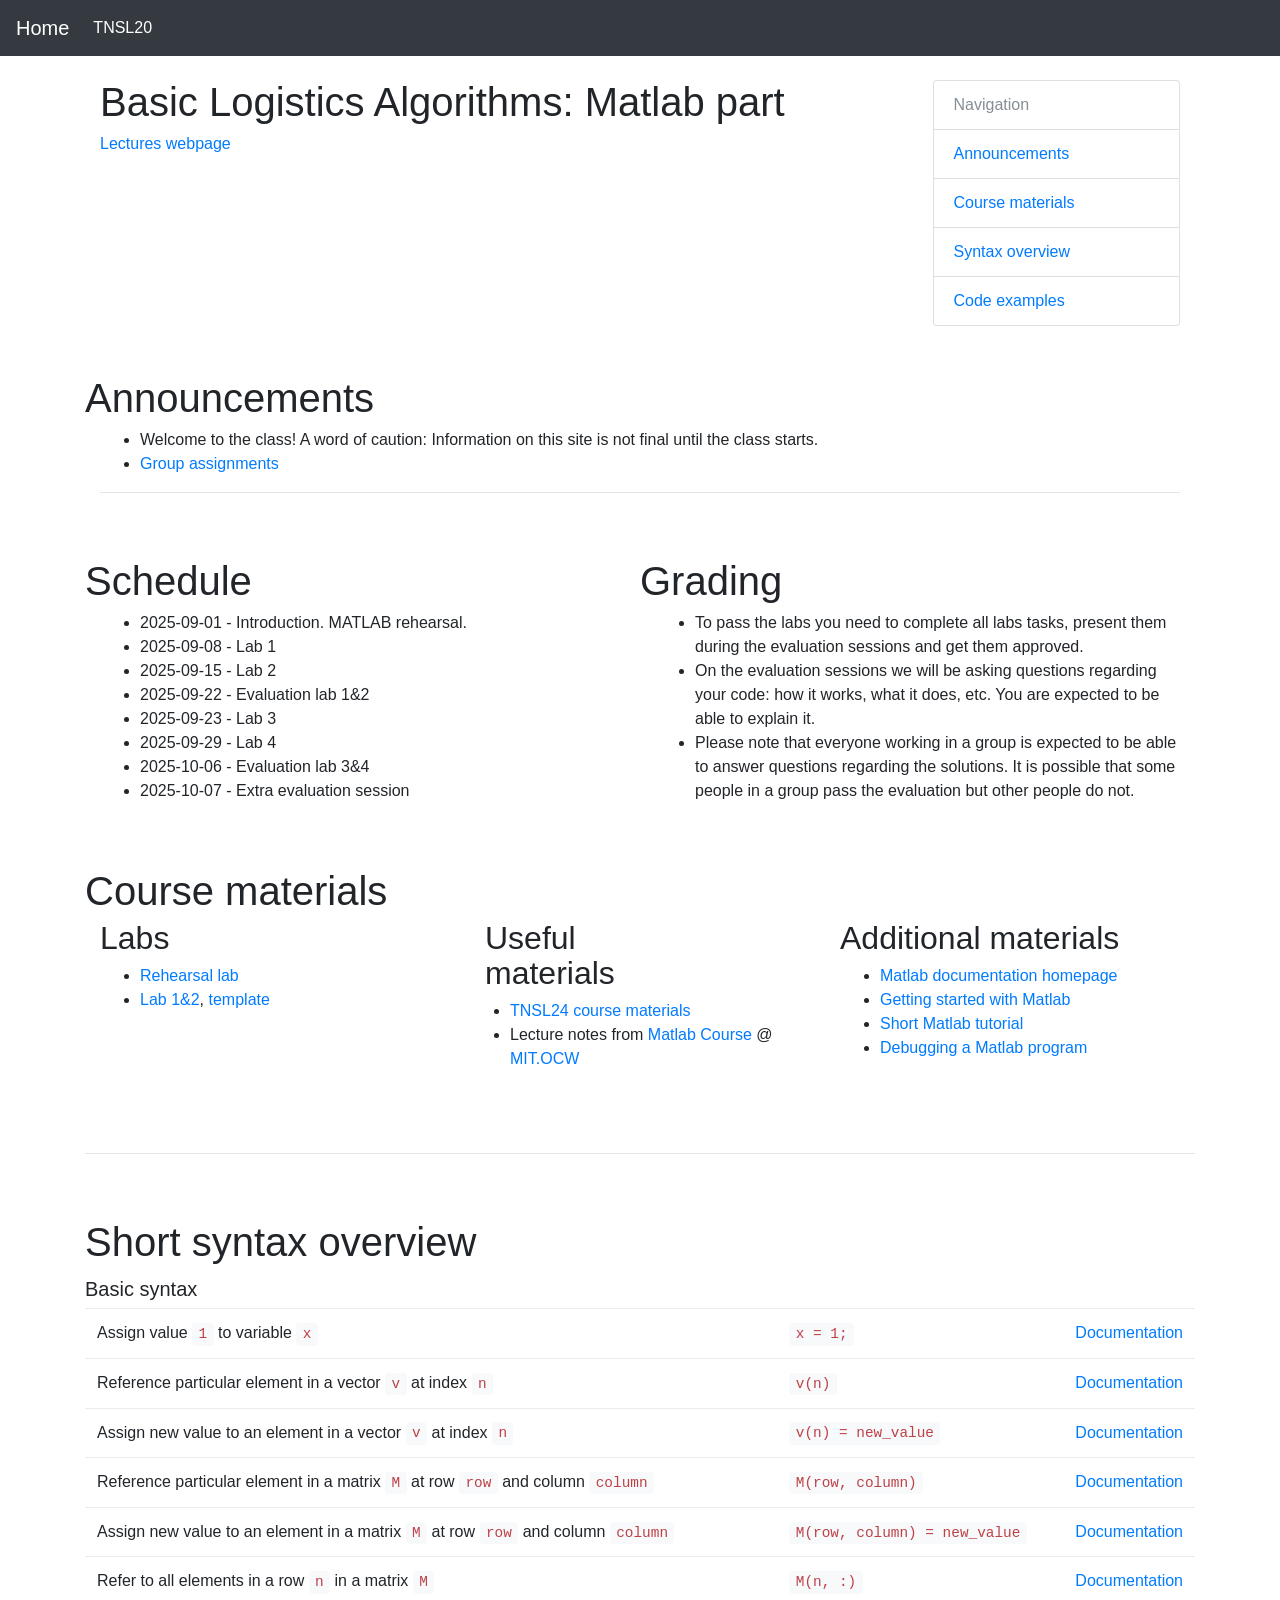
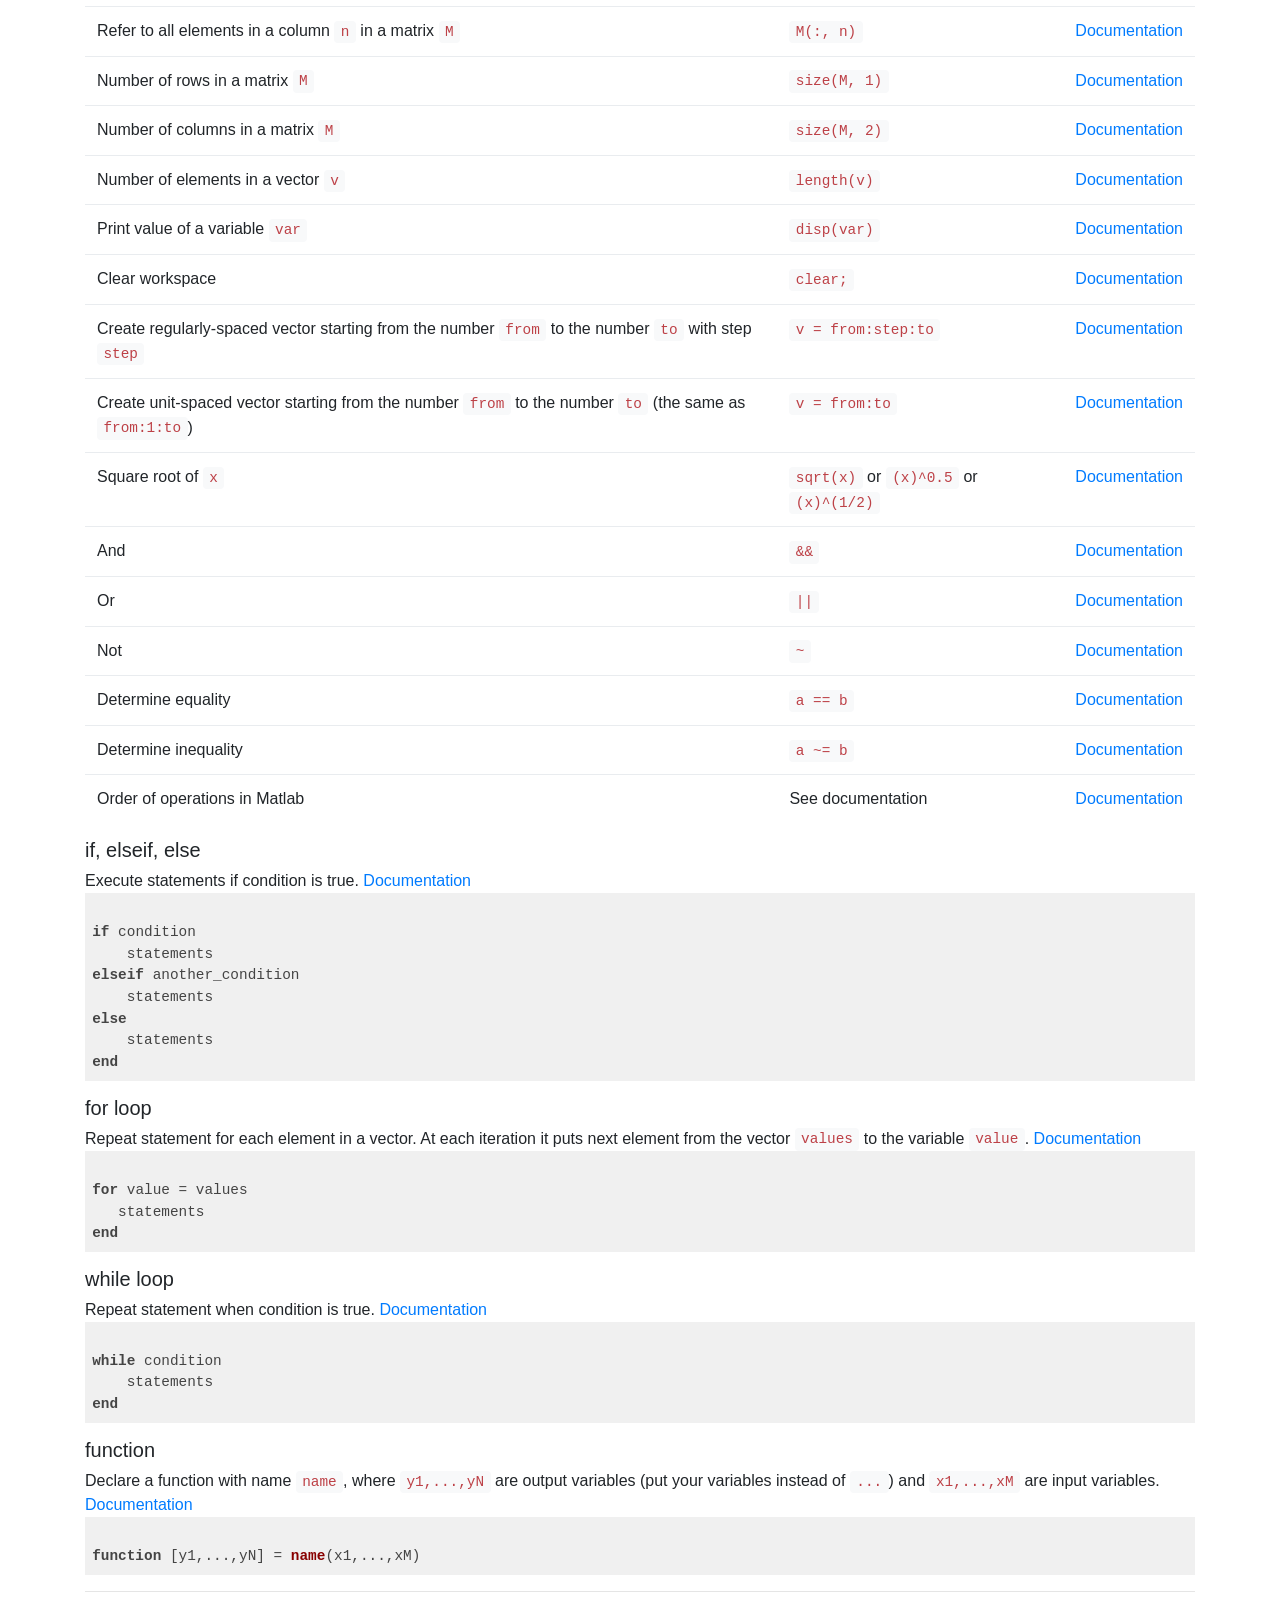
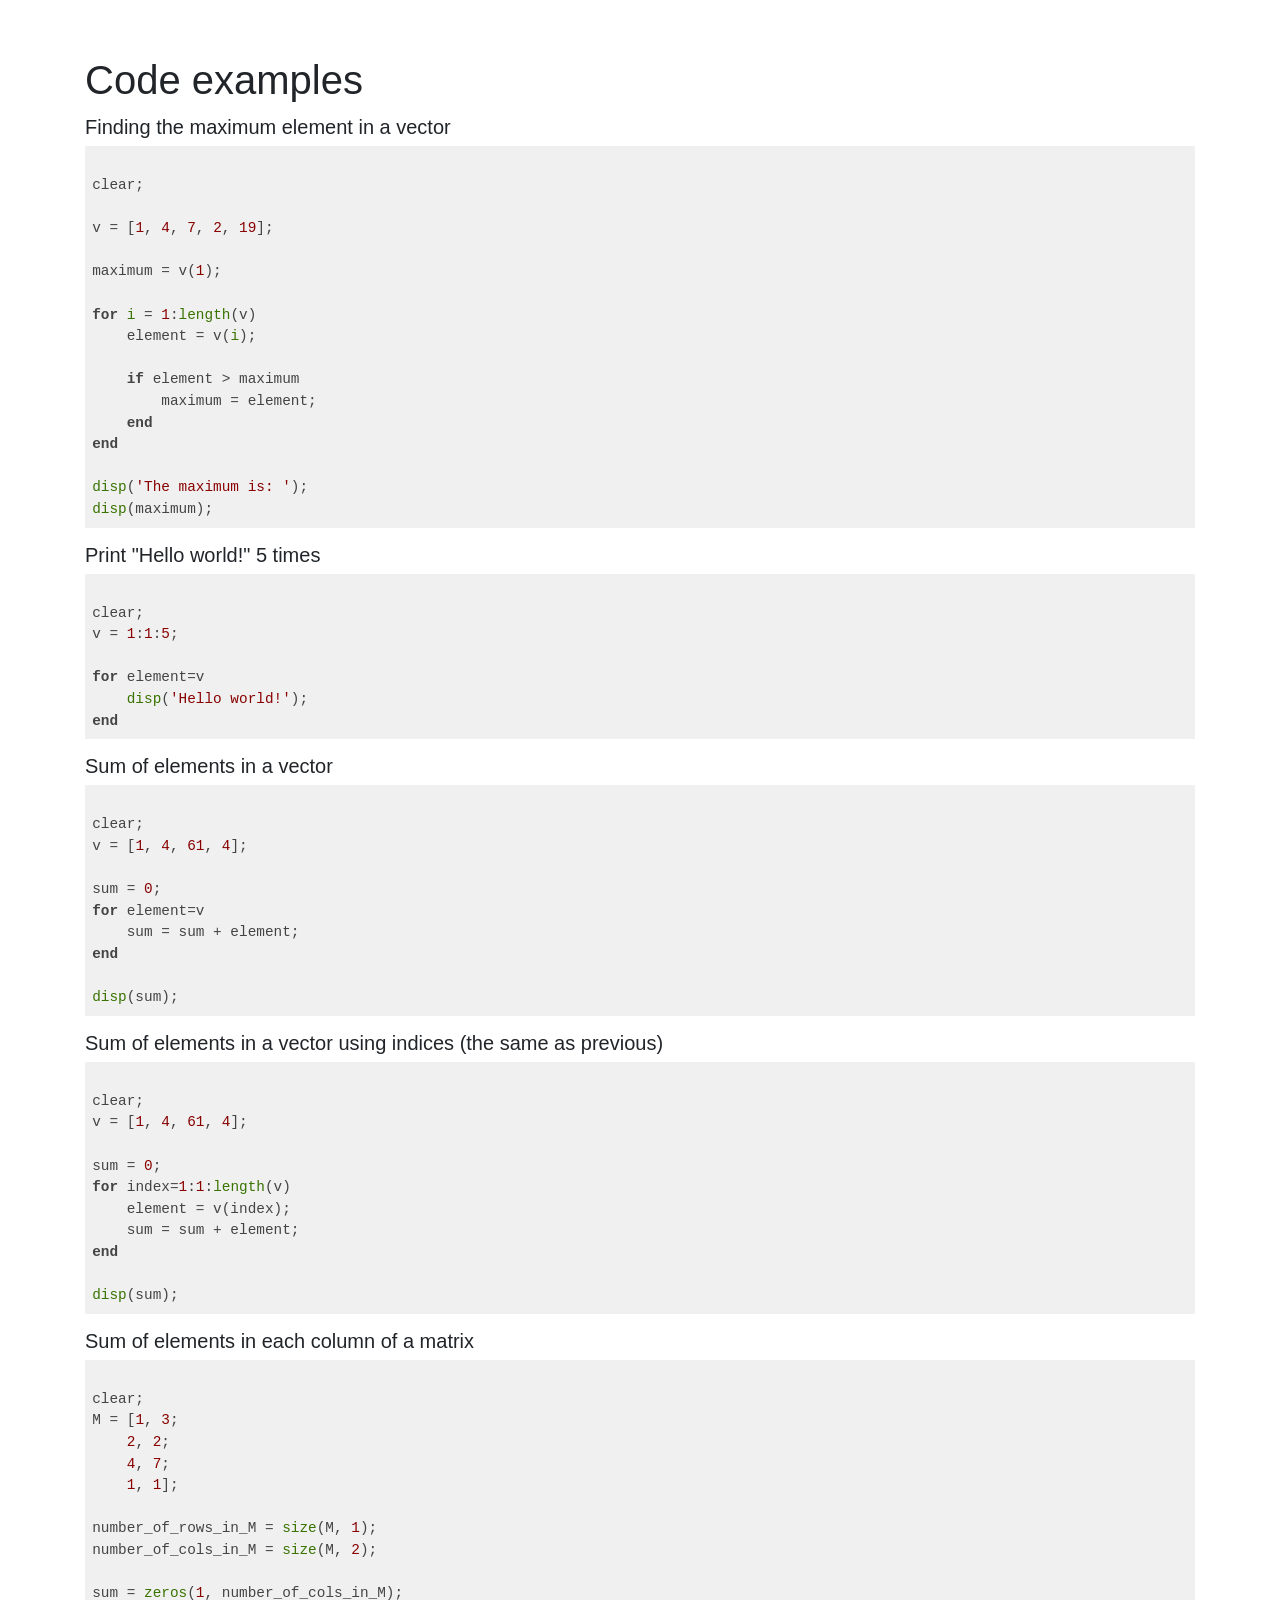
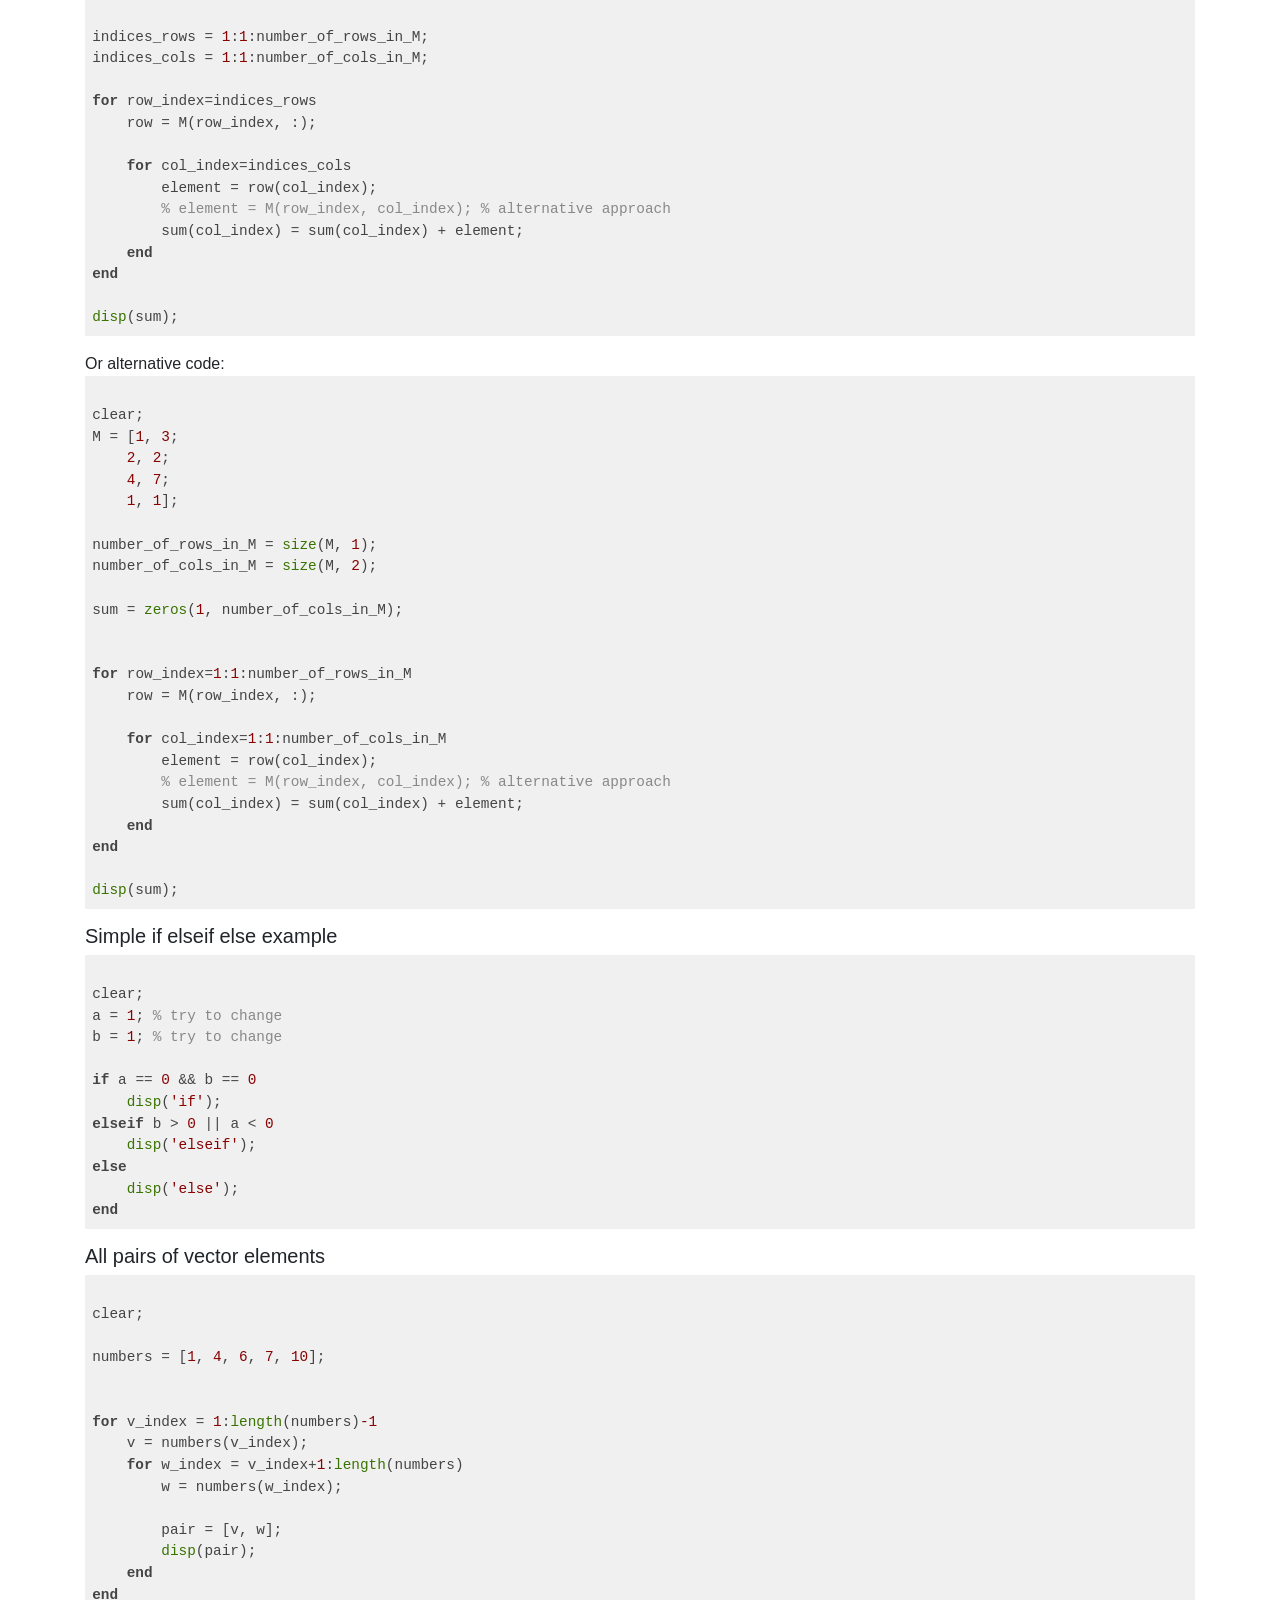
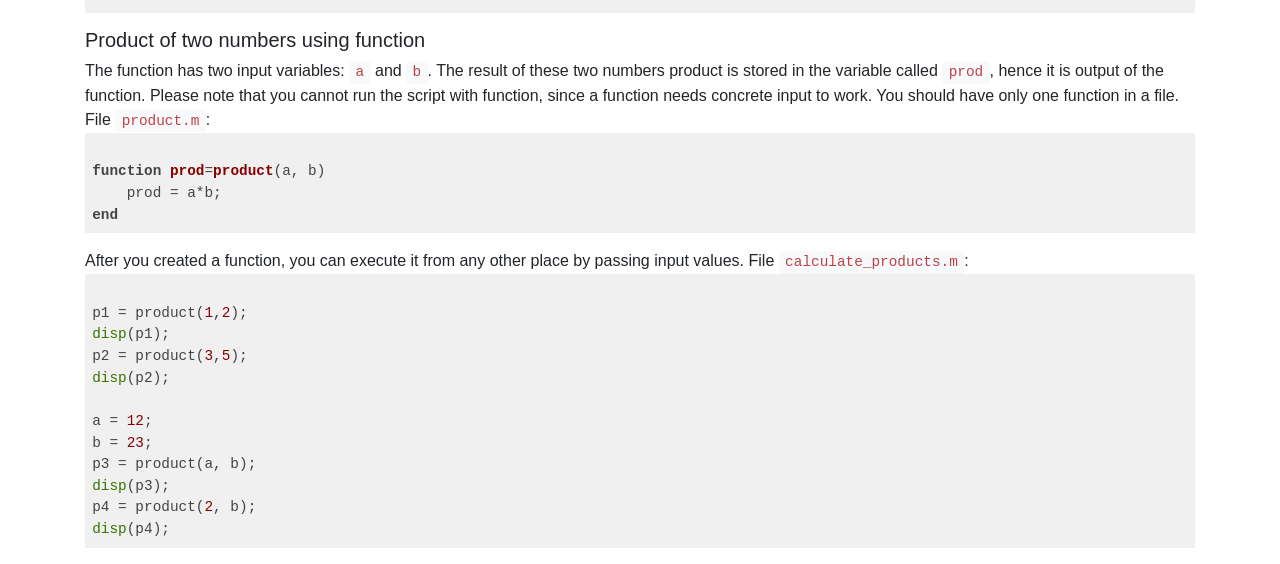
==== commit d1d4cac7: "2025 TNSL20 lab1&2" ====
--- a/tnsl20/index.html
+++ b/tnsl20/index.html
@@ -119,7 +119,7 @@
         <h2 class="blog-post-title">Labs</h2>
         <ul>
           <li><a href="/tnsl20/labs/2025/TNSL20_2025_lab0.pdf">Rehearsal lab</a></li>
-          <!-- <li><a href="/tnsl20/labs/2025/TNSL20_2025_lab1_lab2.pdf">Lab 1&2</a>, <a href="/tnsl20/labs/2023/dijkstra.m">template</a></li> -->
+          <li><a href="/tnsl20/labs/2025/TNSL20_2025_lab1_lab2.pdf">Lab 1&2</a>, <a href="/tnsl20/labs/2025/dijkstra.m">template</a></li>
           <!-- <li><a href="/tnsl20/labs/2025/TNSL20_2025_lab3_lab4.pdf">Lab 3&4</a></li> -->
         </ul>
 
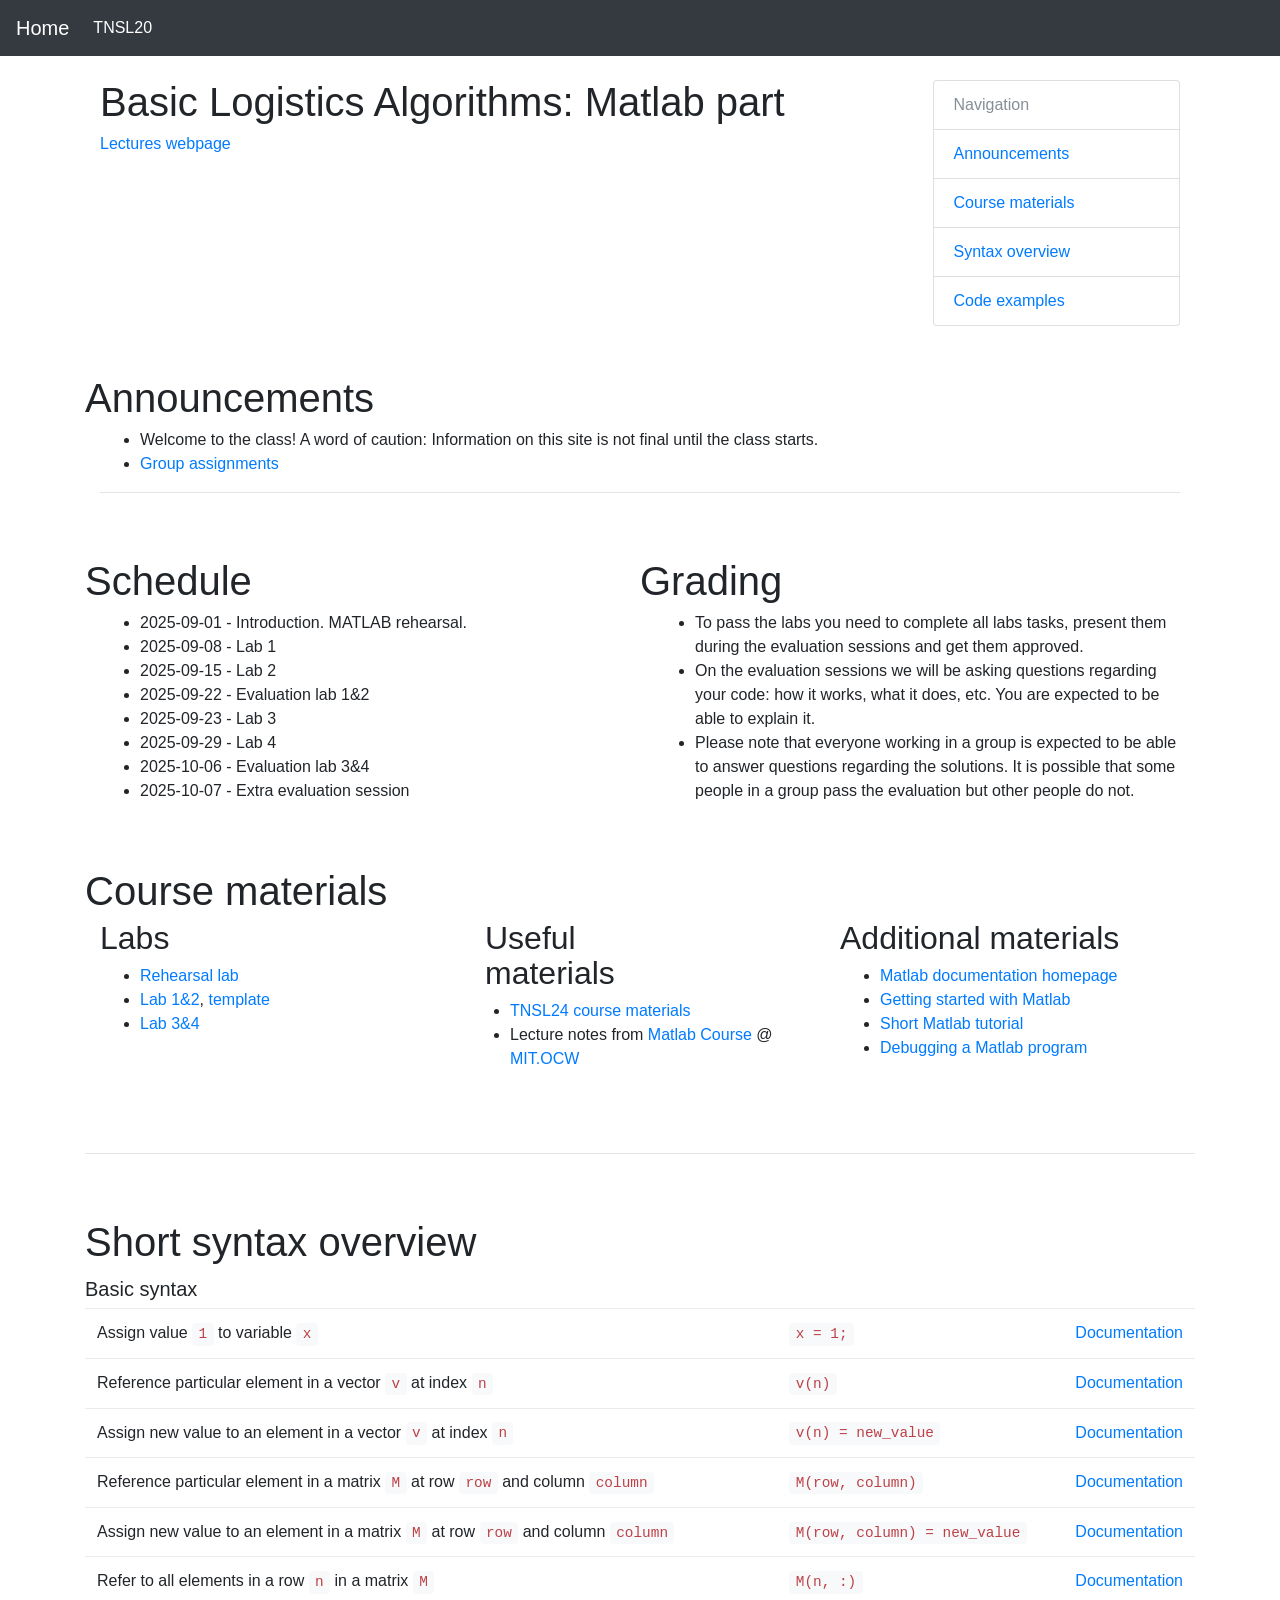
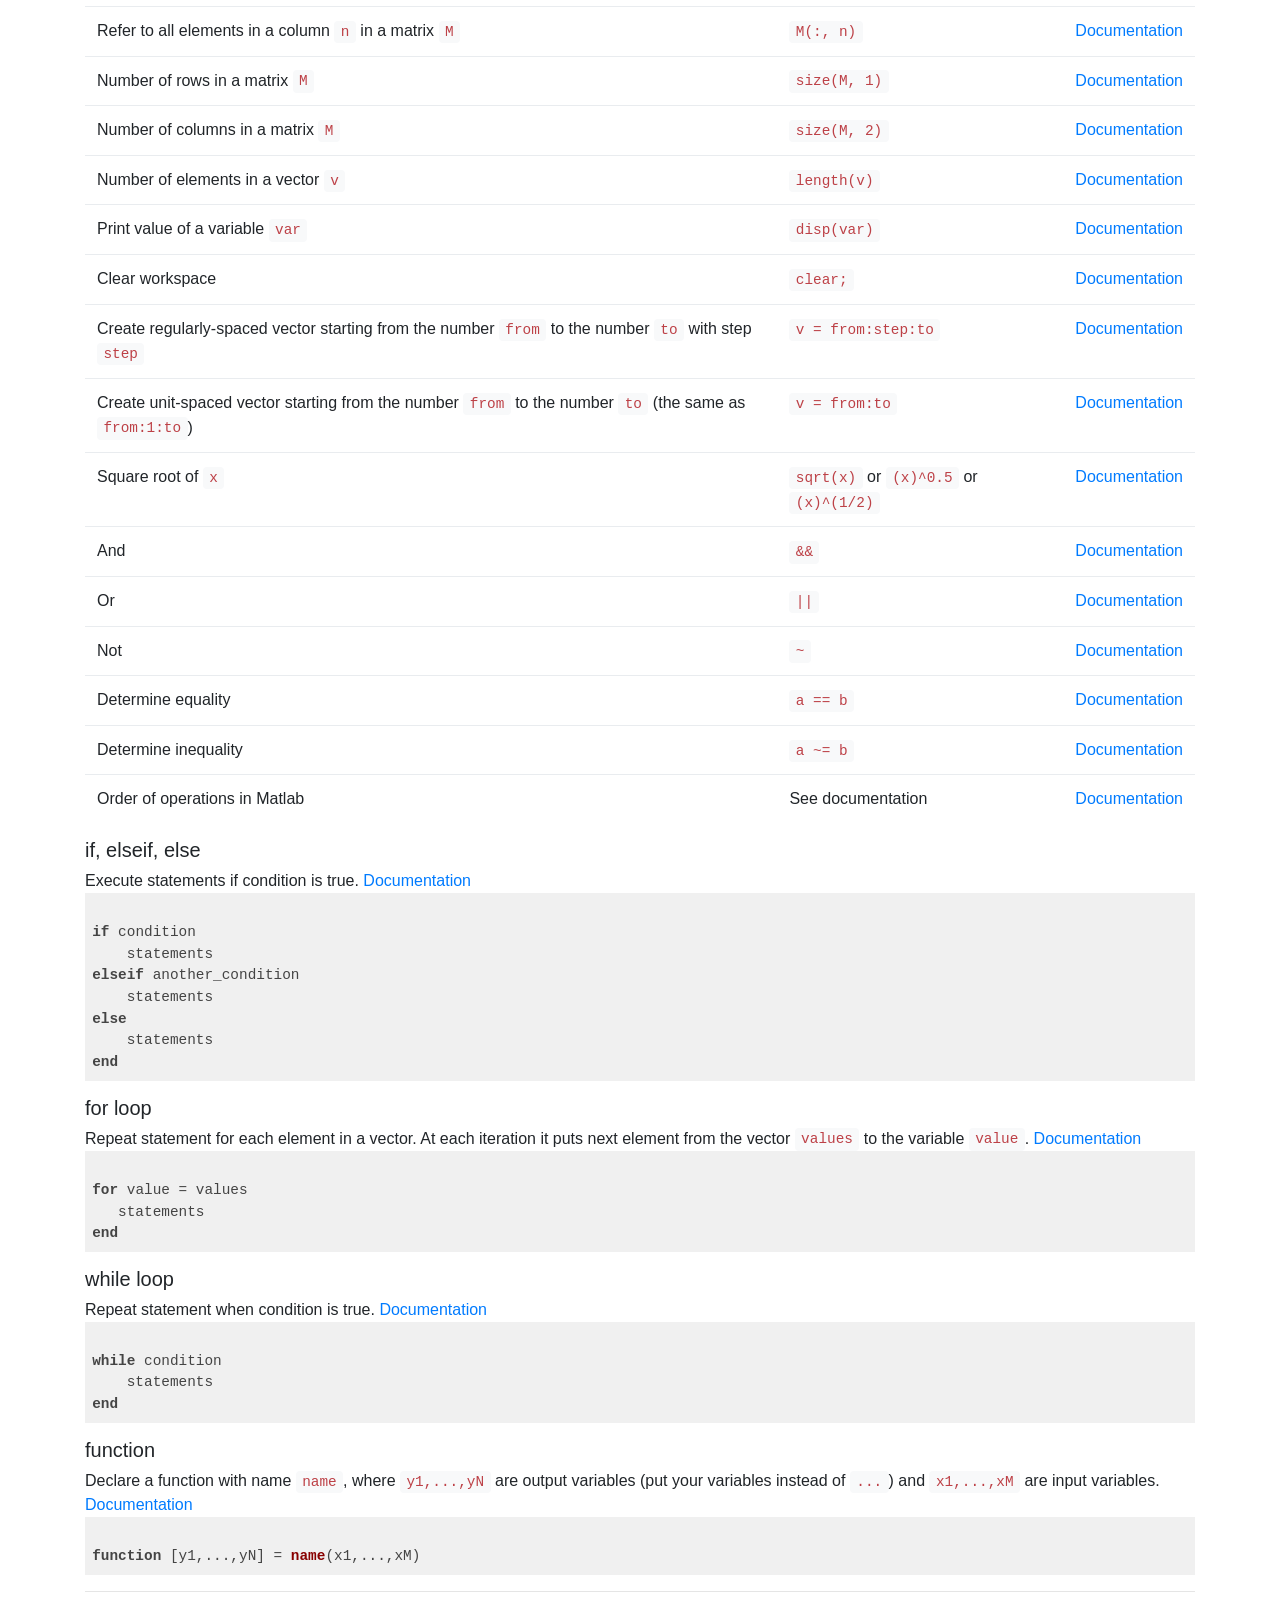
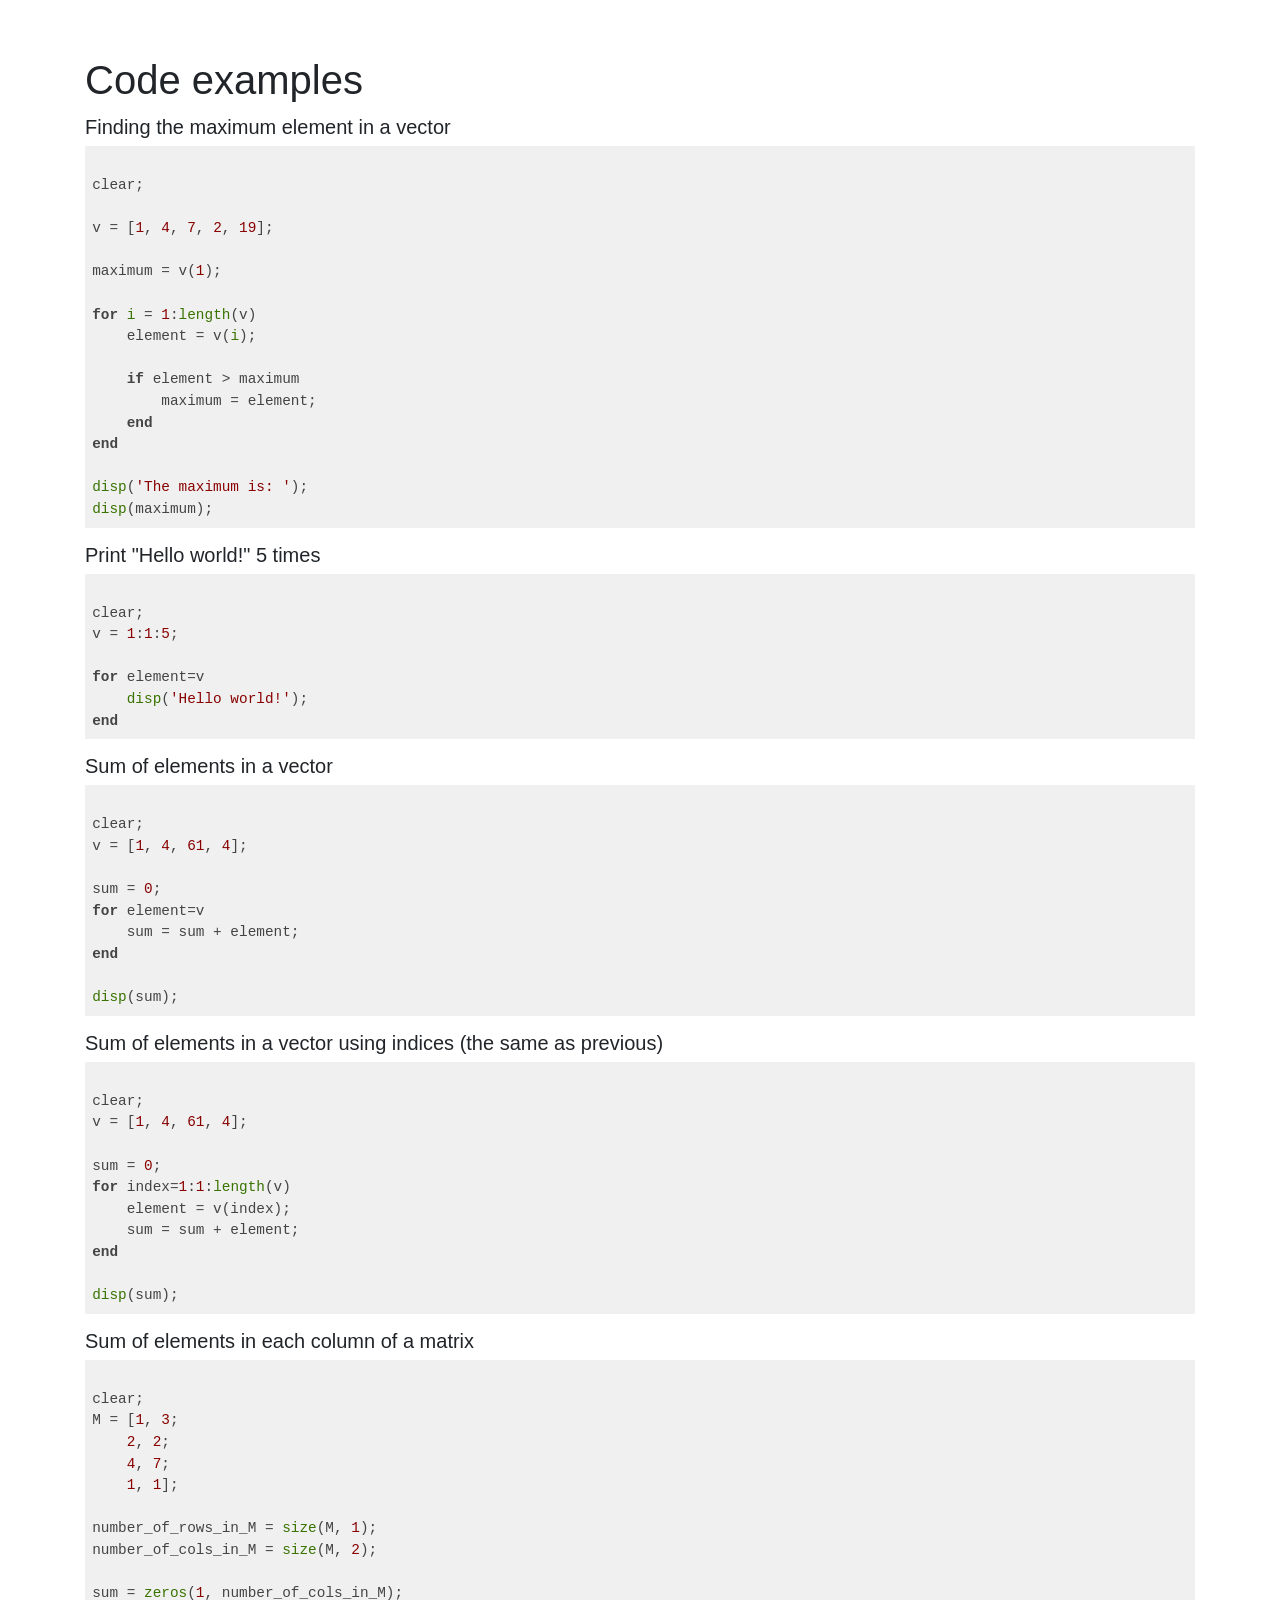
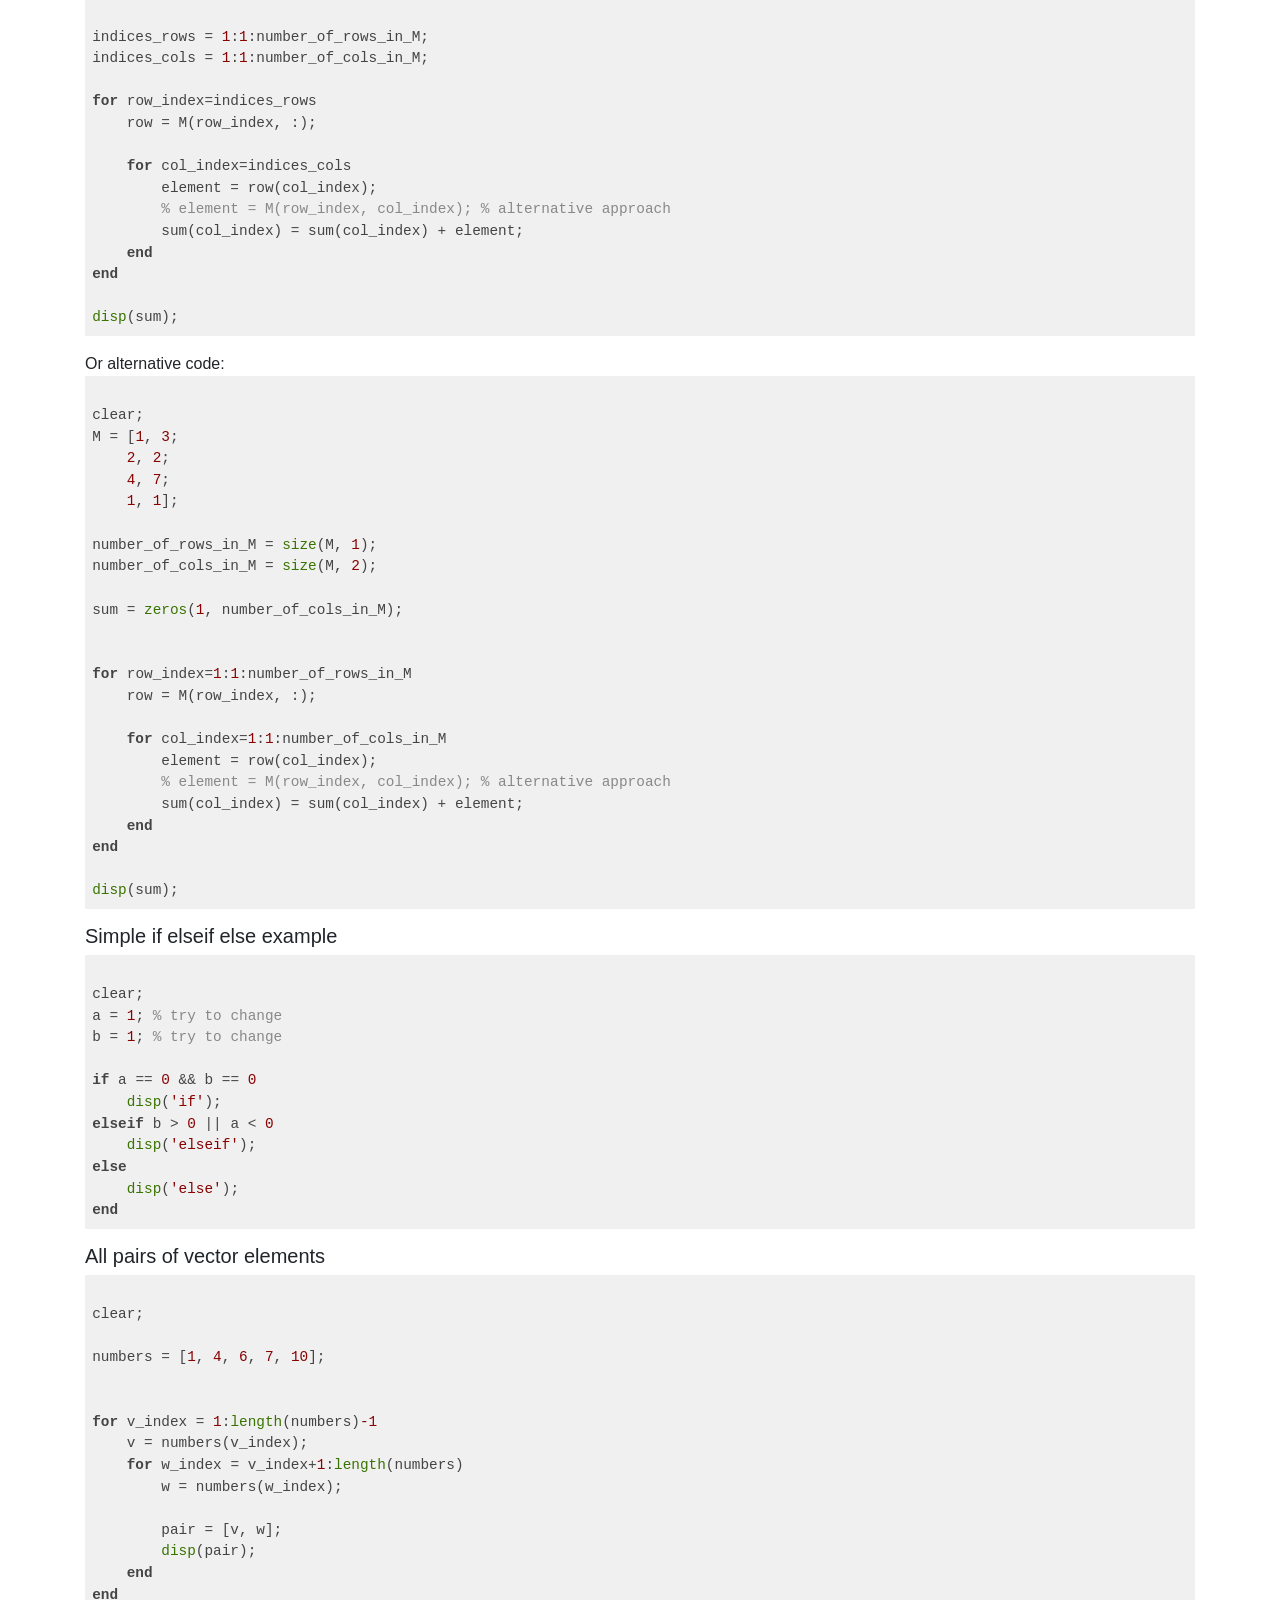
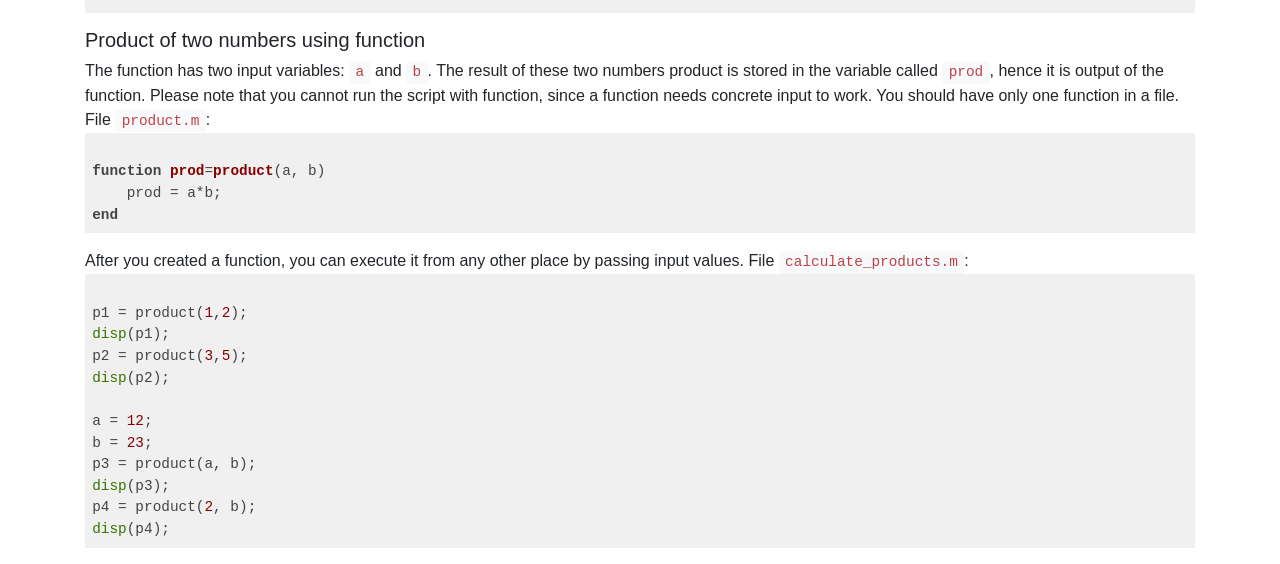
==== commit 85068a8f: "lab3_4" ====
--- a/tnsl20/index.html
+++ b/tnsl20/index.html
@@ -120,7 +120,7 @@
         <ul>
           <li><a href="/tnsl20/labs/2025/TNSL20_2025_lab0.pdf">Rehearsal lab</a></li>
           <li><a href="/tnsl20/labs/2025/TNSL20_2025_lab1_lab2.pdf">Lab 1&2</a>, <a href="/tnsl20/labs/2025/dijkstra.m">template</a></li>
-          <!-- <li><a href="/tnsl20/labs/2025/TNSL20_2025_lab3_lab4.pdf">Lab 3&4</a></li> -->
+          <li><a href="/tnsl20/labs/2025/TNSL20_2025_lab3_lab4.pdf">Lab 3&4</a></li>
         </ul>
 
         </div>
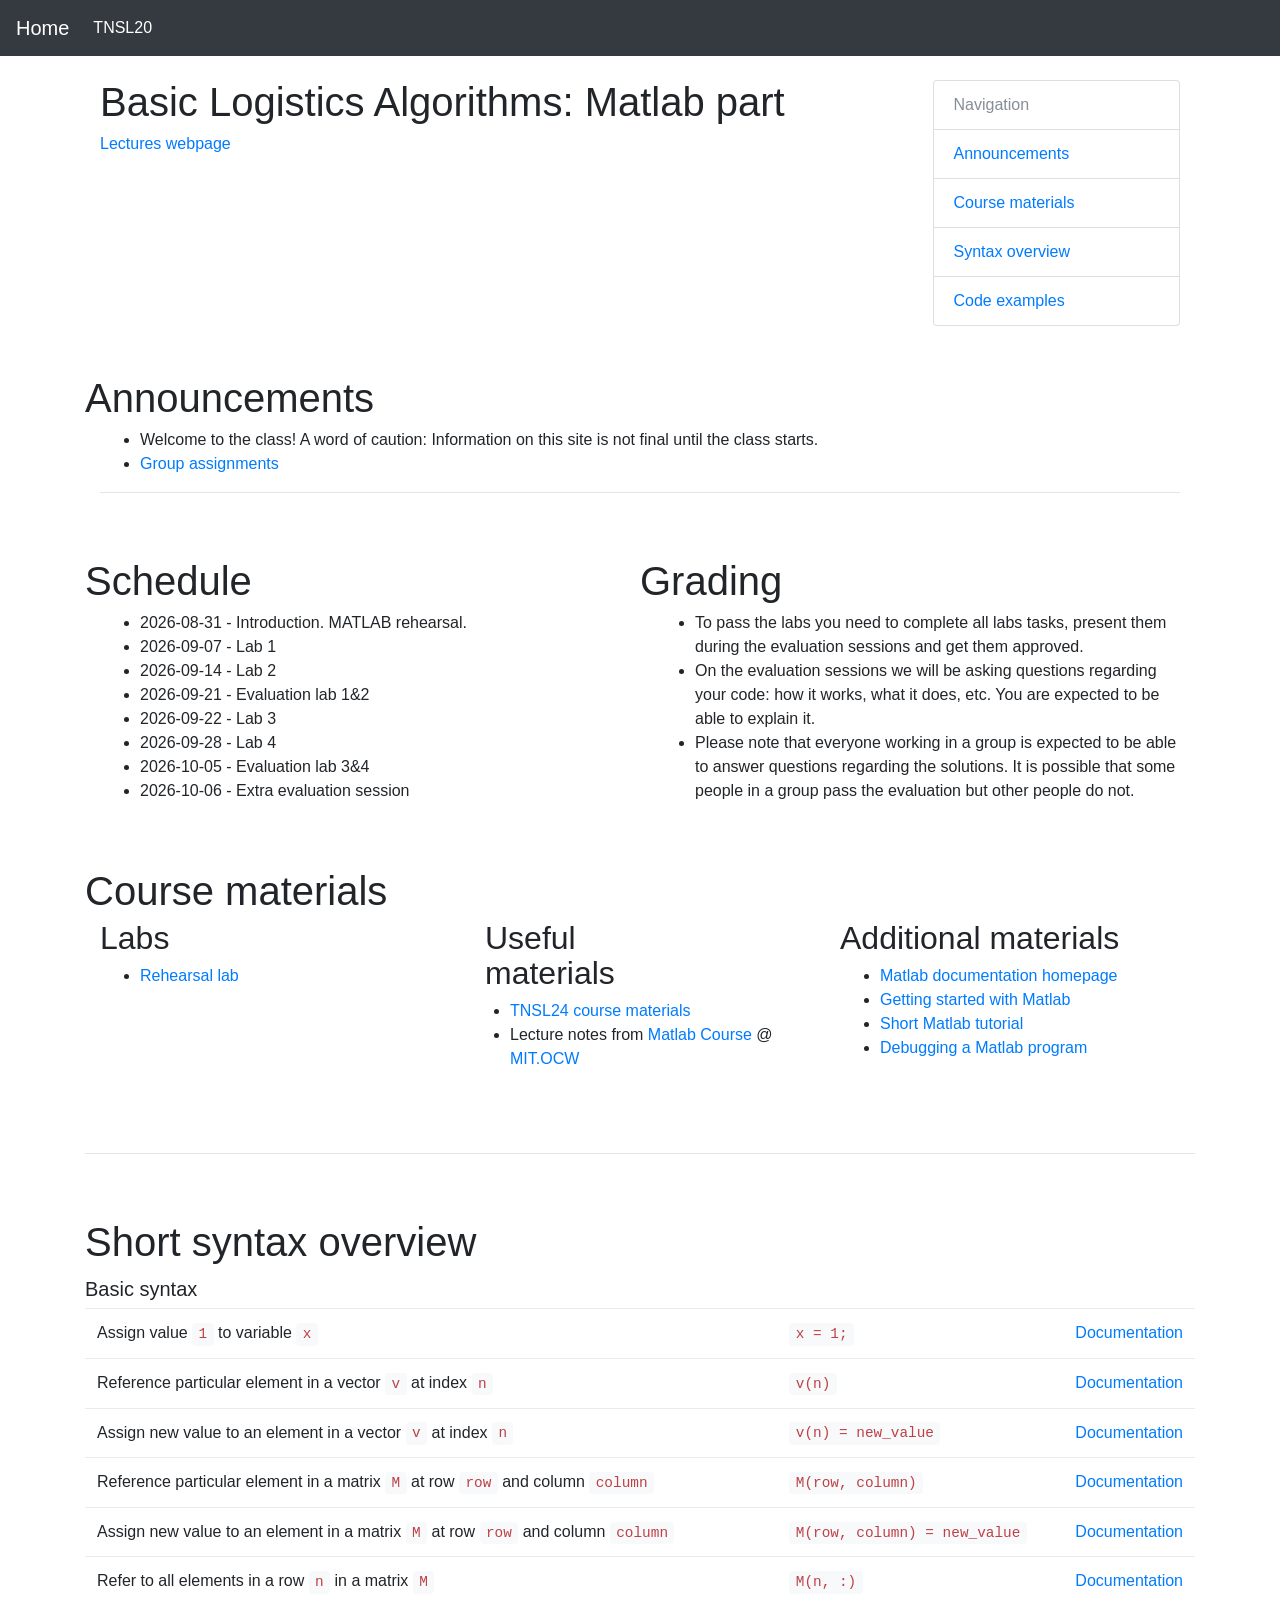
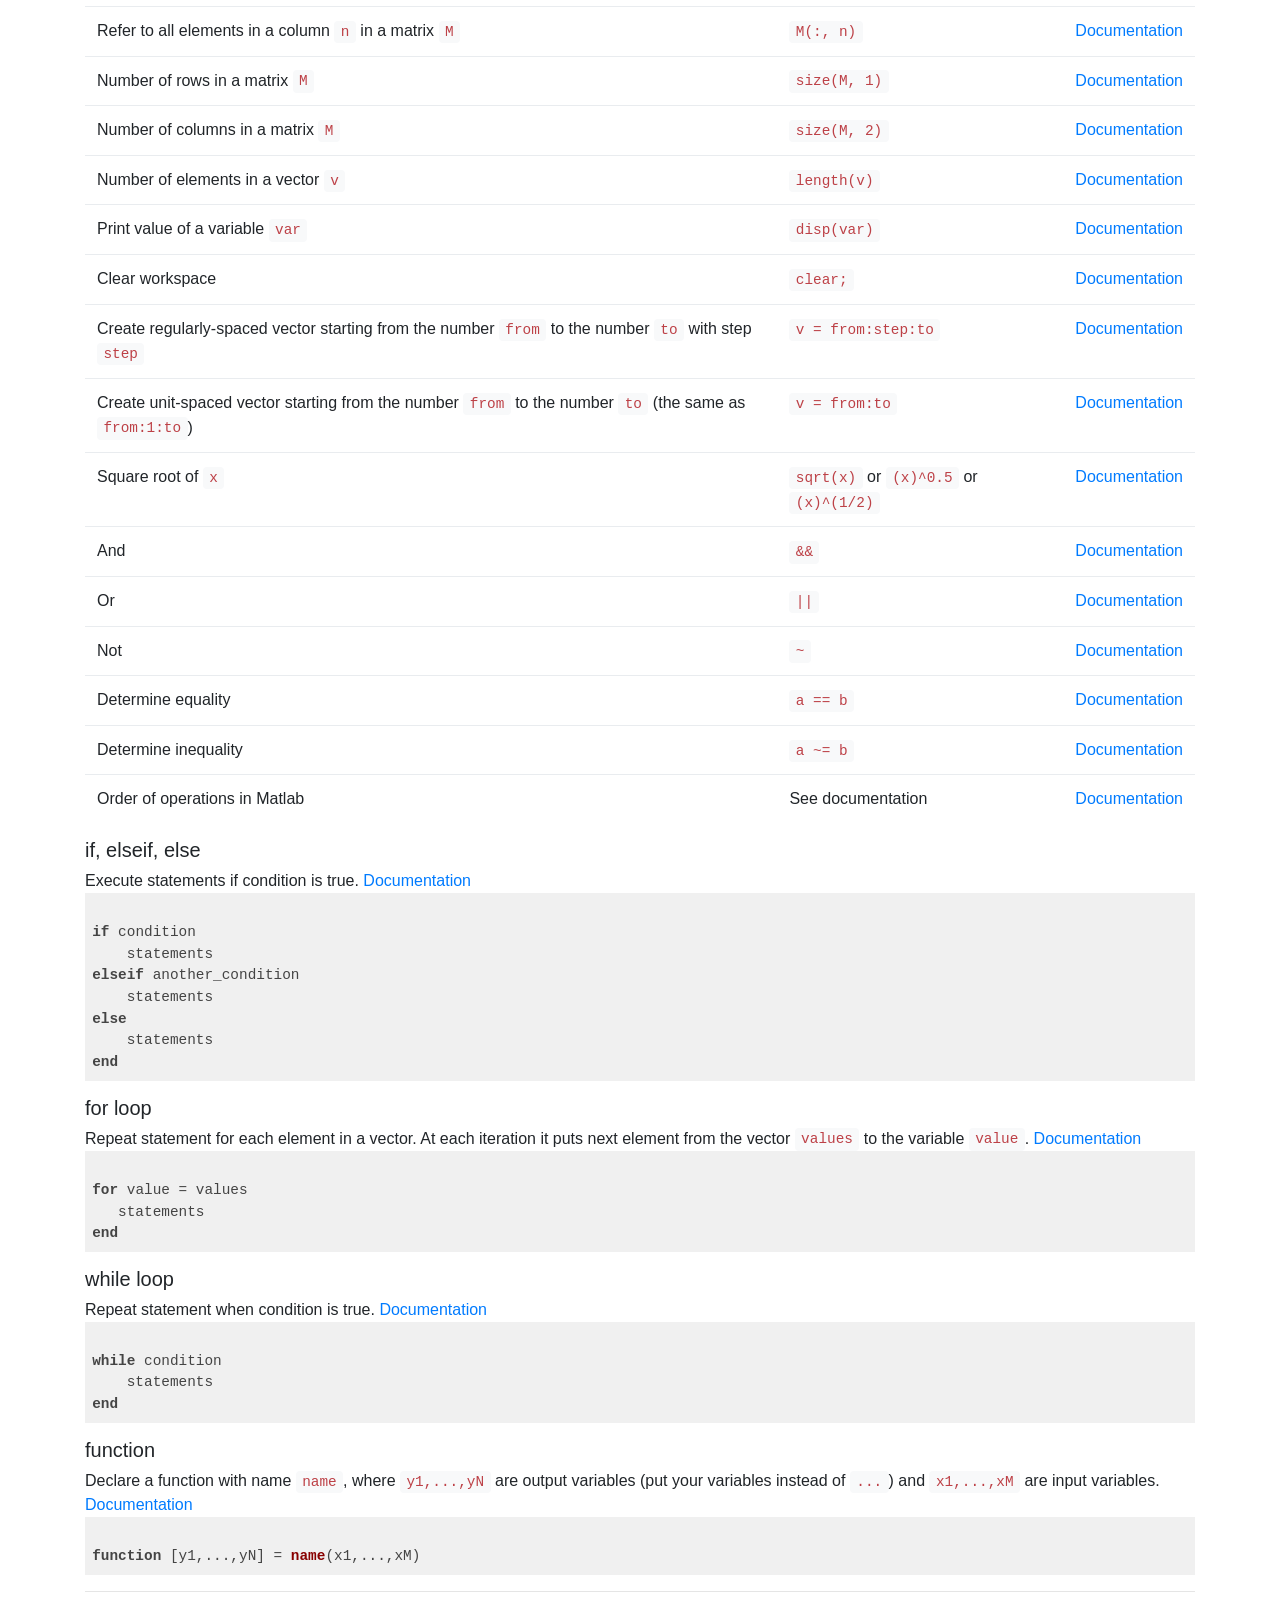
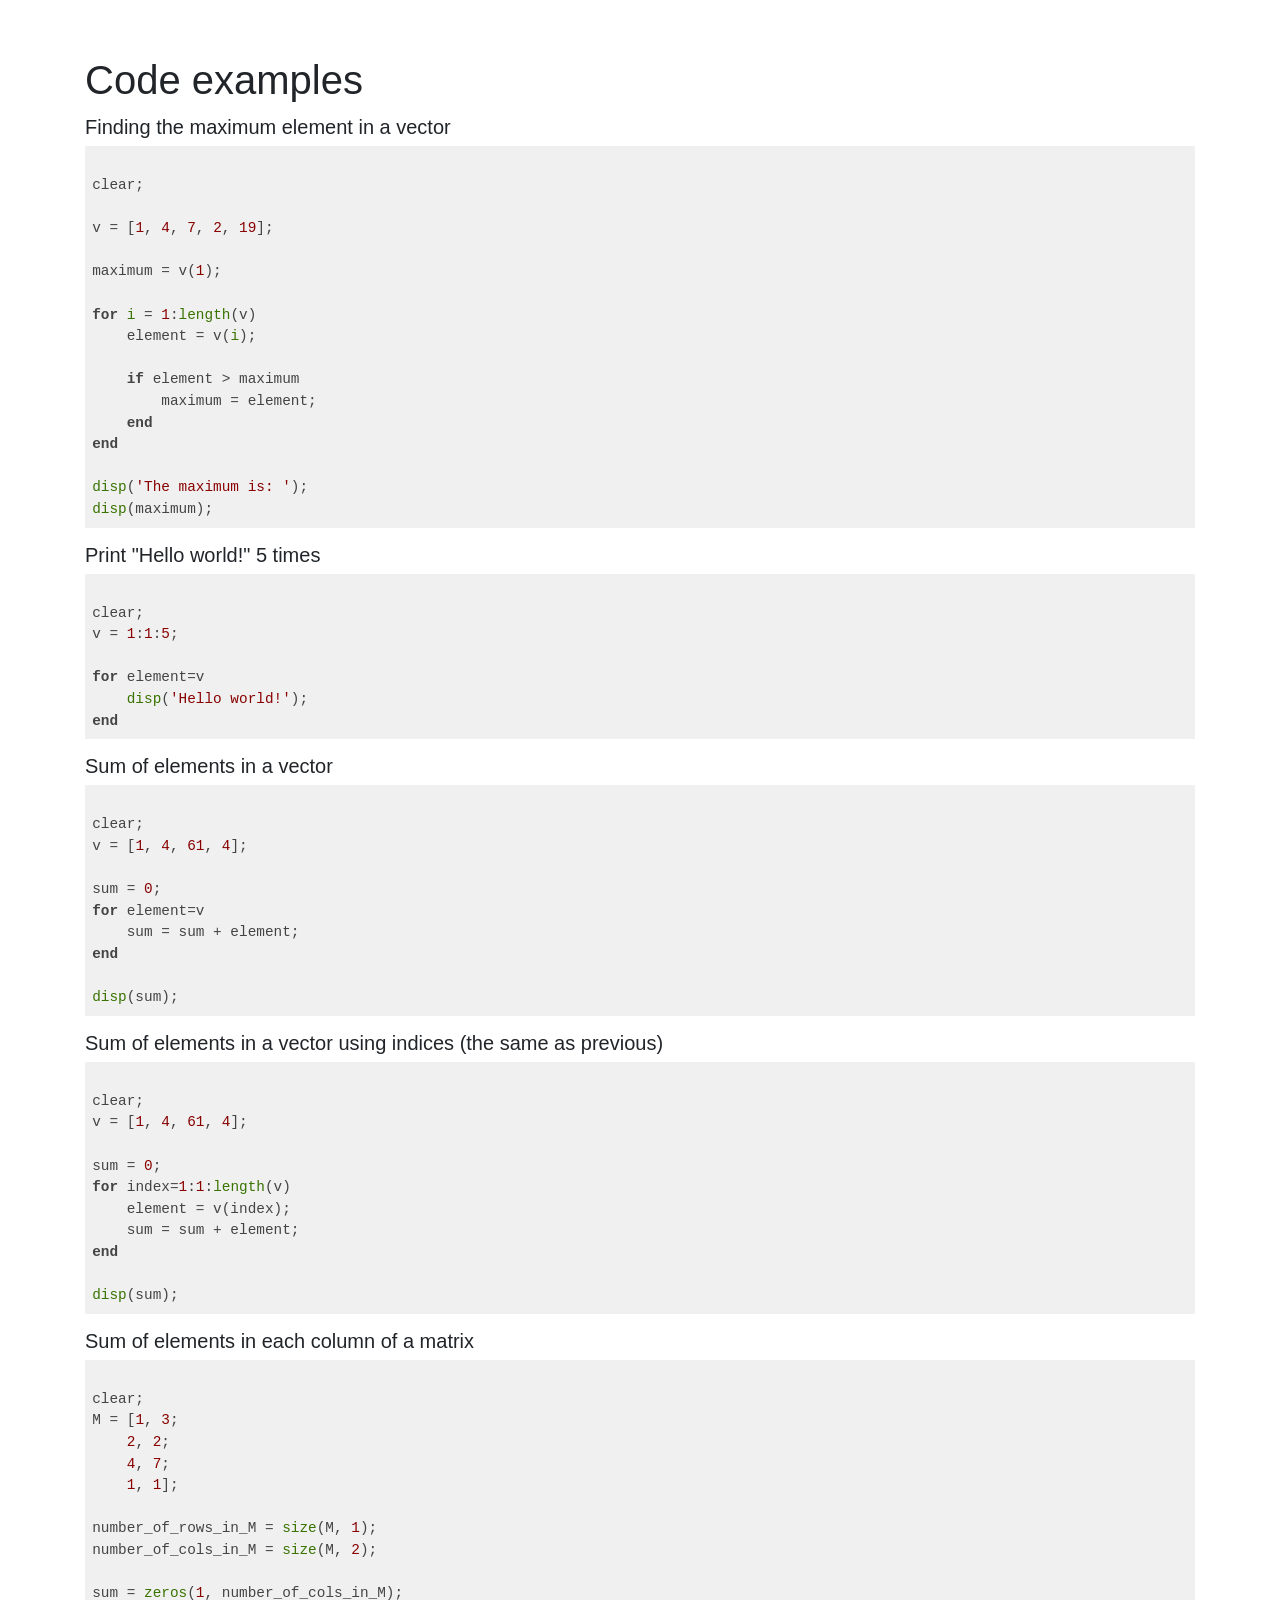
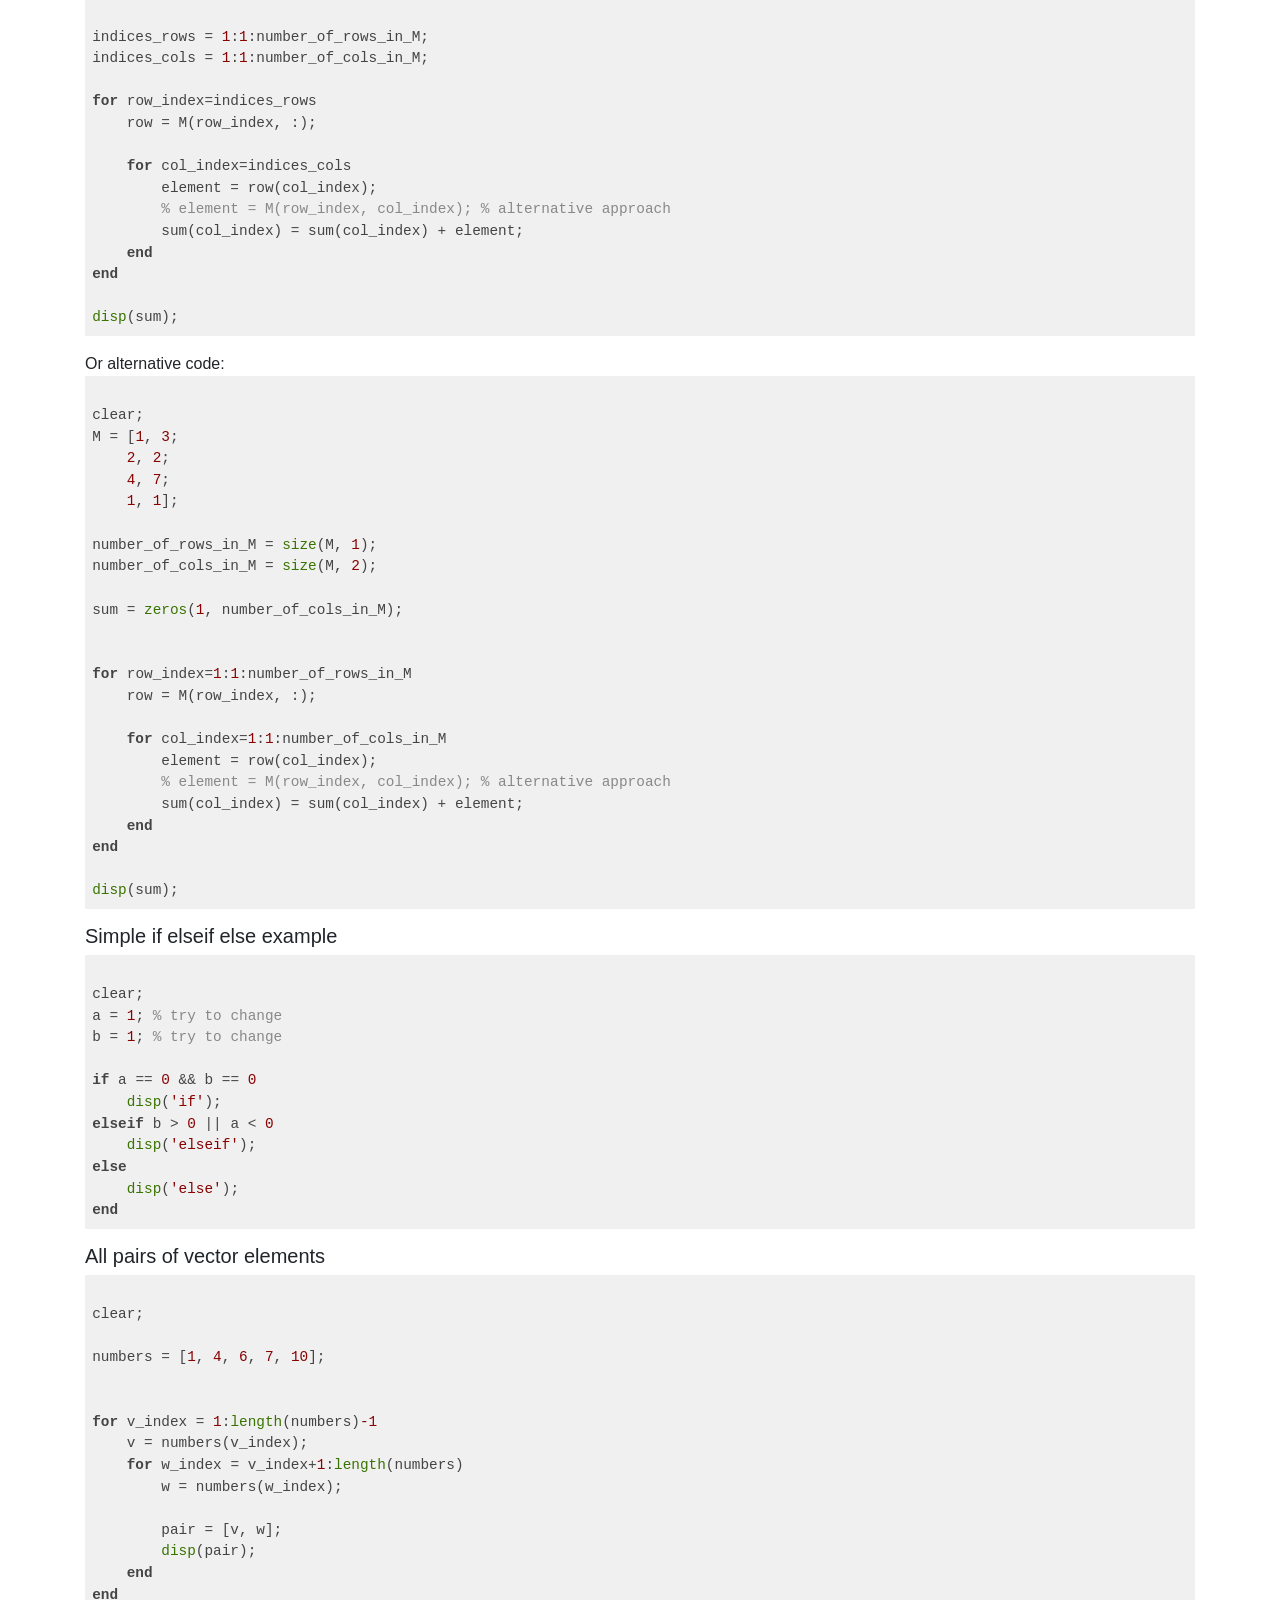
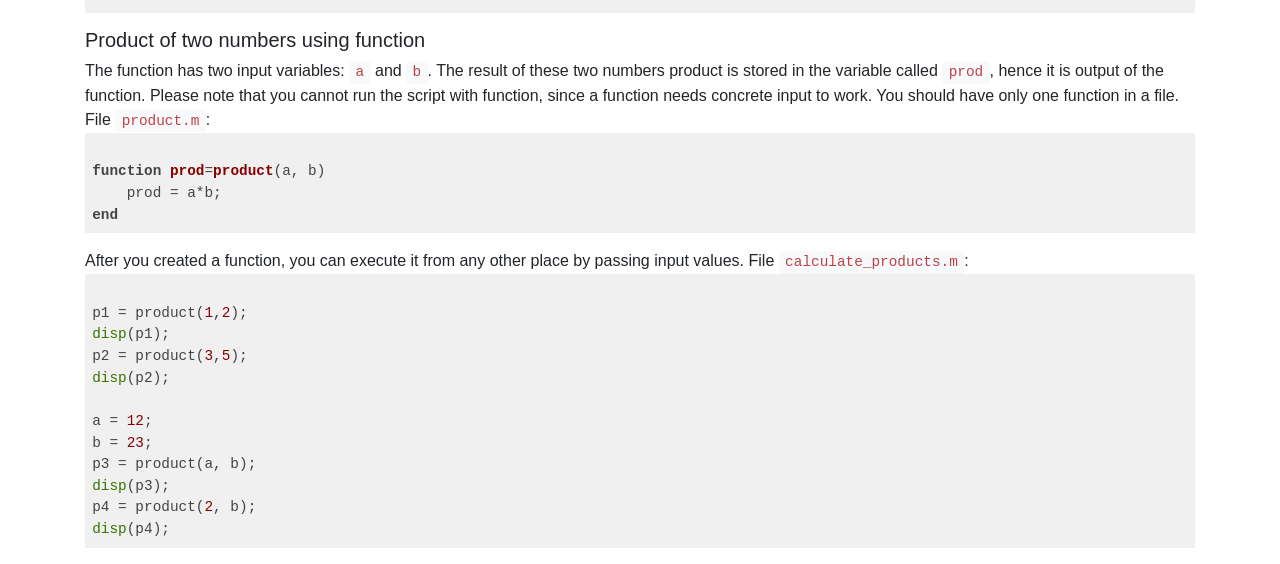
==== commit 7b38bc3f: "TNSL20 2026, lab0" ====
--- a/tnsl20/index.html
+++ b/tnsl20/index.html
@@ -71,7 +71,7 @@
         
         <ul>
           <li>Welcome to the class! A word of caution: Information on this site is not final until the class starts.</li>
-          <li><a href="https://docs.google.com/document/d/1pi2h6KsKfJE18oW58V9BUC58yPdOubNrPSDn8Shi-BY/edit?usp=sharing">Group assignments</a></li>
+          <li><a href="https://docs.google.com/document/d/1ACIO9CirPplhQQ-of0DfBgP1bI6GXaH7kT3wGNKL7gU/edit?usp=sharing">Group assignments</a></li>
         </ul>
         <hr>
 
@@ -83,14 +83,14 @@
           </div>
           
           <ul>
-  <li>2025-09-01 - Introduction. MATLAB rehearsal.</li>
-  <li>2025-09-08 - Lab 1</li>
-  <li>2025-09-15 - Lab 2</li>
-  <li>2025-09-22 - Evaluation lab 1&2</li>
-  <li>2025-09-23 - Lab 3</li>
-  <li>2025-09-29 - Lab 4</li>
-  <li>2025-10-06 - Evaluation lab 3&4</li>
-  <li>2025-10-07 - Extra evaluation session</li>
+  <li>2026-08-31 - Introduction. MATLAB rehearsal.</li>
+  <li>2026-09-07 - Lab 1</li>
+  <li>2026-09-14 - Lab 2</li>
+  <li>2026-09-21 - Evaluation lab 1&2</li>
+  <li>2026-09-22 - Lab 3</li>
+  <li>2026-09-28 - Lab 4</li>
+  <li>2026-10-05 - Evaluation lab 3&4</li>
+  <li>2026-10-06 - Extra evaluation session</li>
           </ul>
         </div>
 
@@ -118,9 +118,9 @@
         <div class="col-4">
         <h2 class="blog-post-title">Labs</h2>
         <ul>
-          <li><a href="/tnsl20/labs/2025/TNSL20_2025_lab0.pdf">Rehearsal lab</a></li>
-          <li><a href="/tnsl20/labs/2025/TNSL20_2025_lab1_lab2.pdf">Lab 1&2</a>, <a href="/tnsl20/labs/2025/dijkstra.m">template</a></li>
-          <li><a href="/tnsl20/labs/2025/TNSL20_2025_lab3_lab4.pdf">Lab 3&4</a></li>
+          <li><a href="/tnsl20/labs/2026/TNSL20_2026_lab0.pdf">Rehearsal lab</a></li>
+          <!-- <li><a href="/tnsl20/labs/2026/TNSL20_2026_lab1_lab2.pdf">Lab 1&2</a>, <a href="/tnsl20/labs/2026/dijkstra.m">template</a></li> -->
+          <!-- <li><a href="/tnsl20/labs/2026/TNSL20_2026_lab3_lab4.pdf">Lab 3&4</a></li> -->
         </ul>
 
         </div>
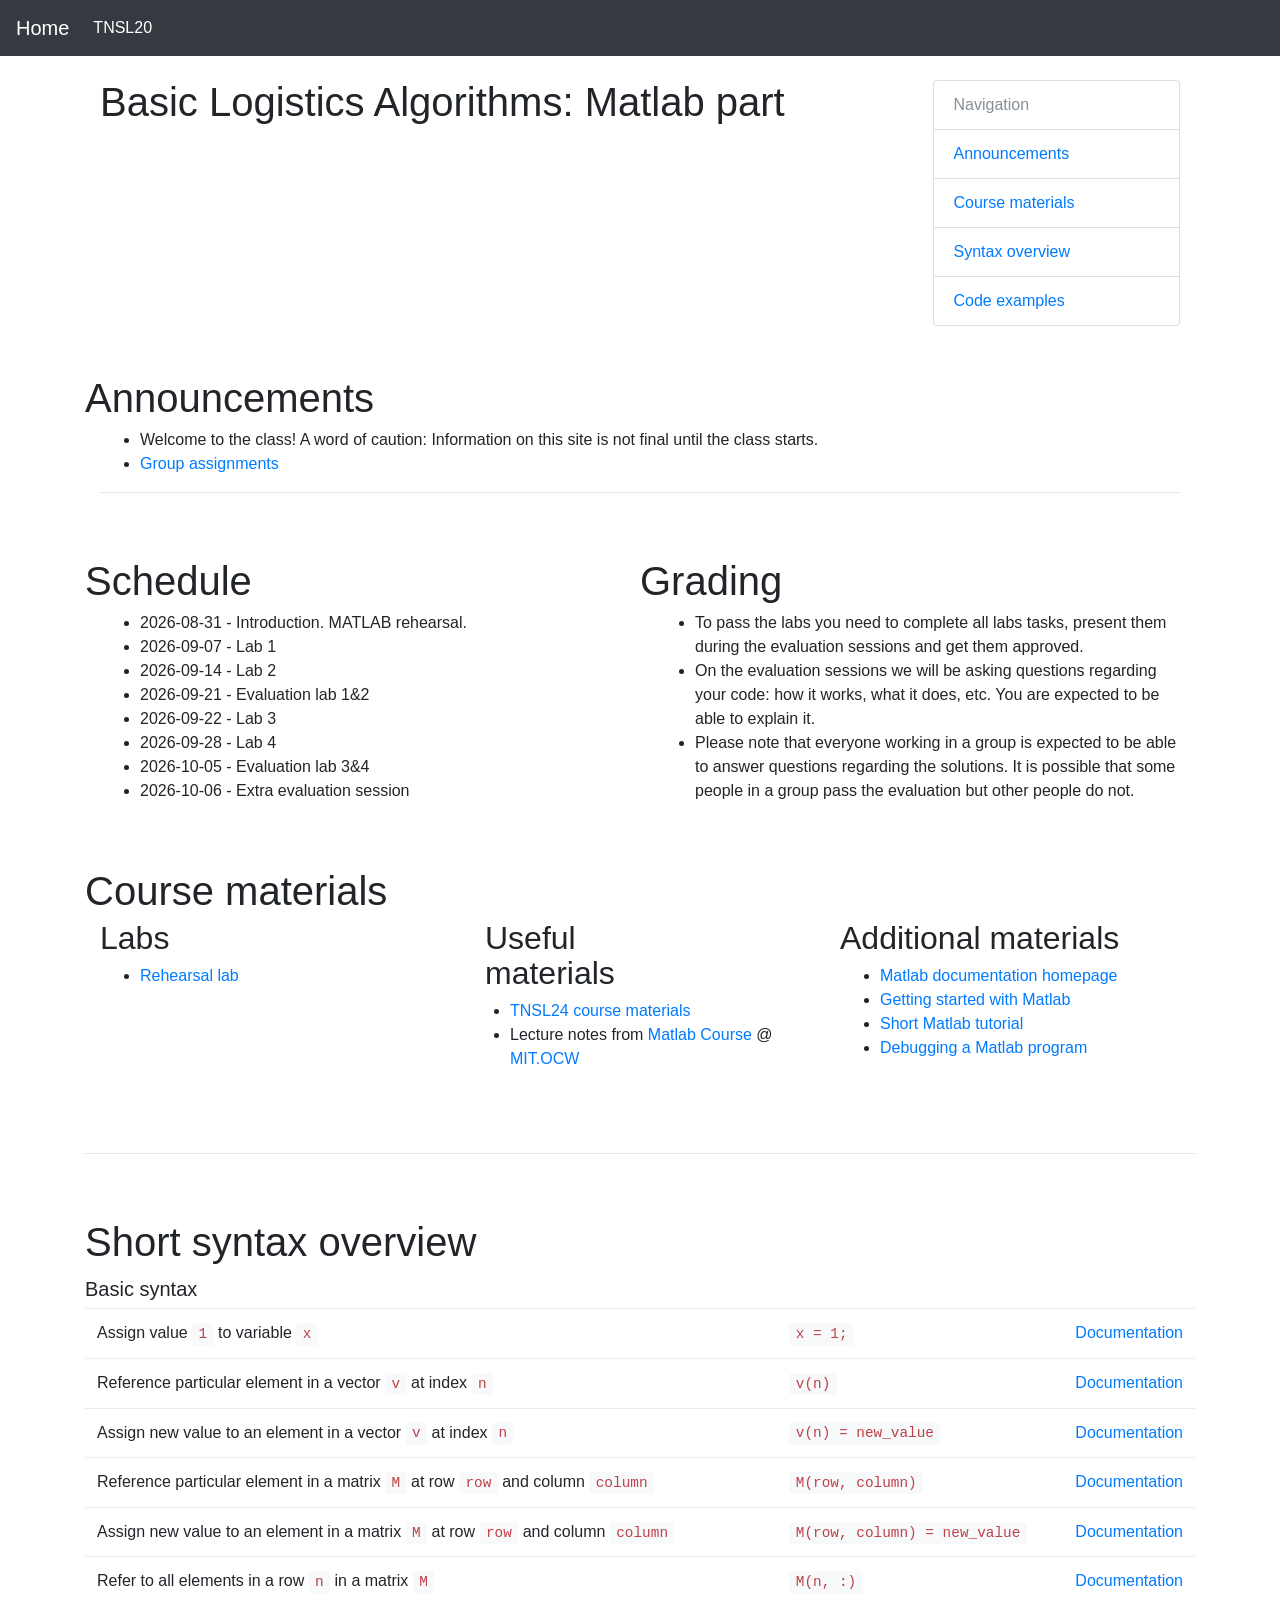
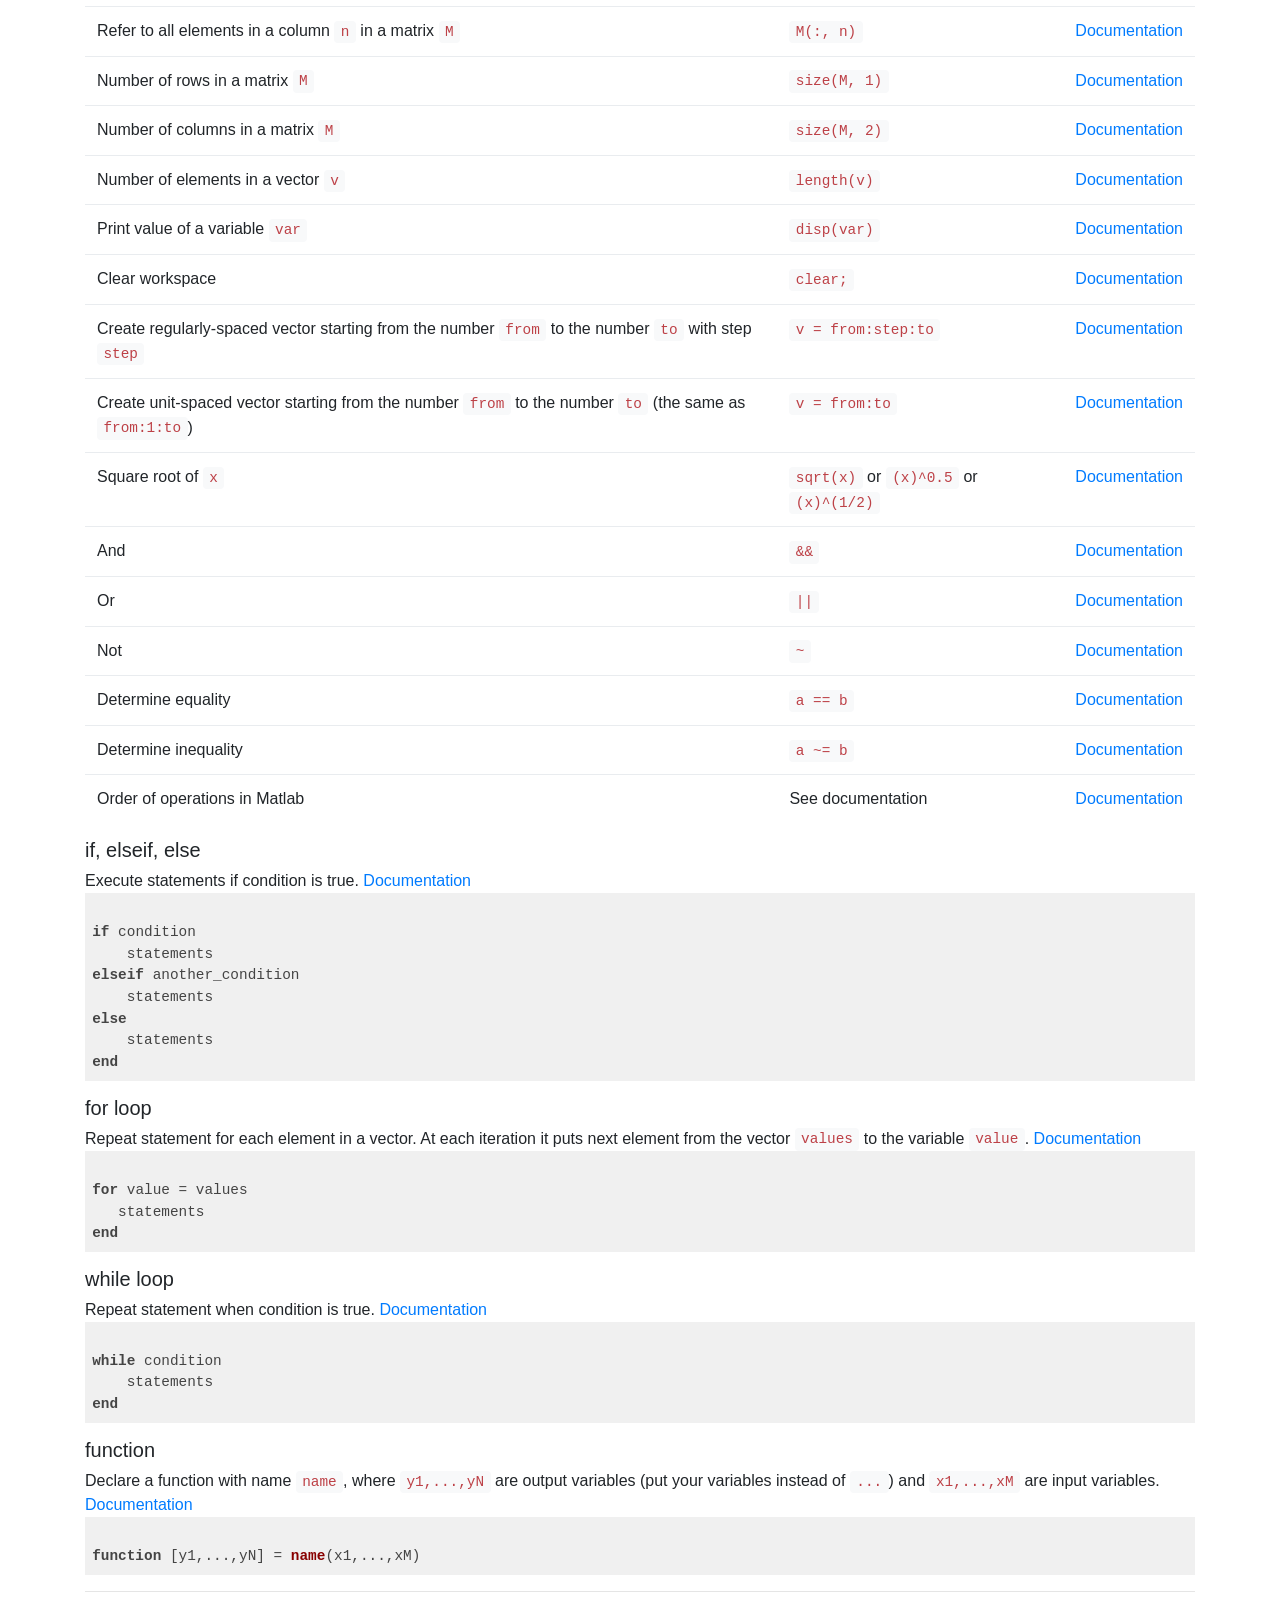
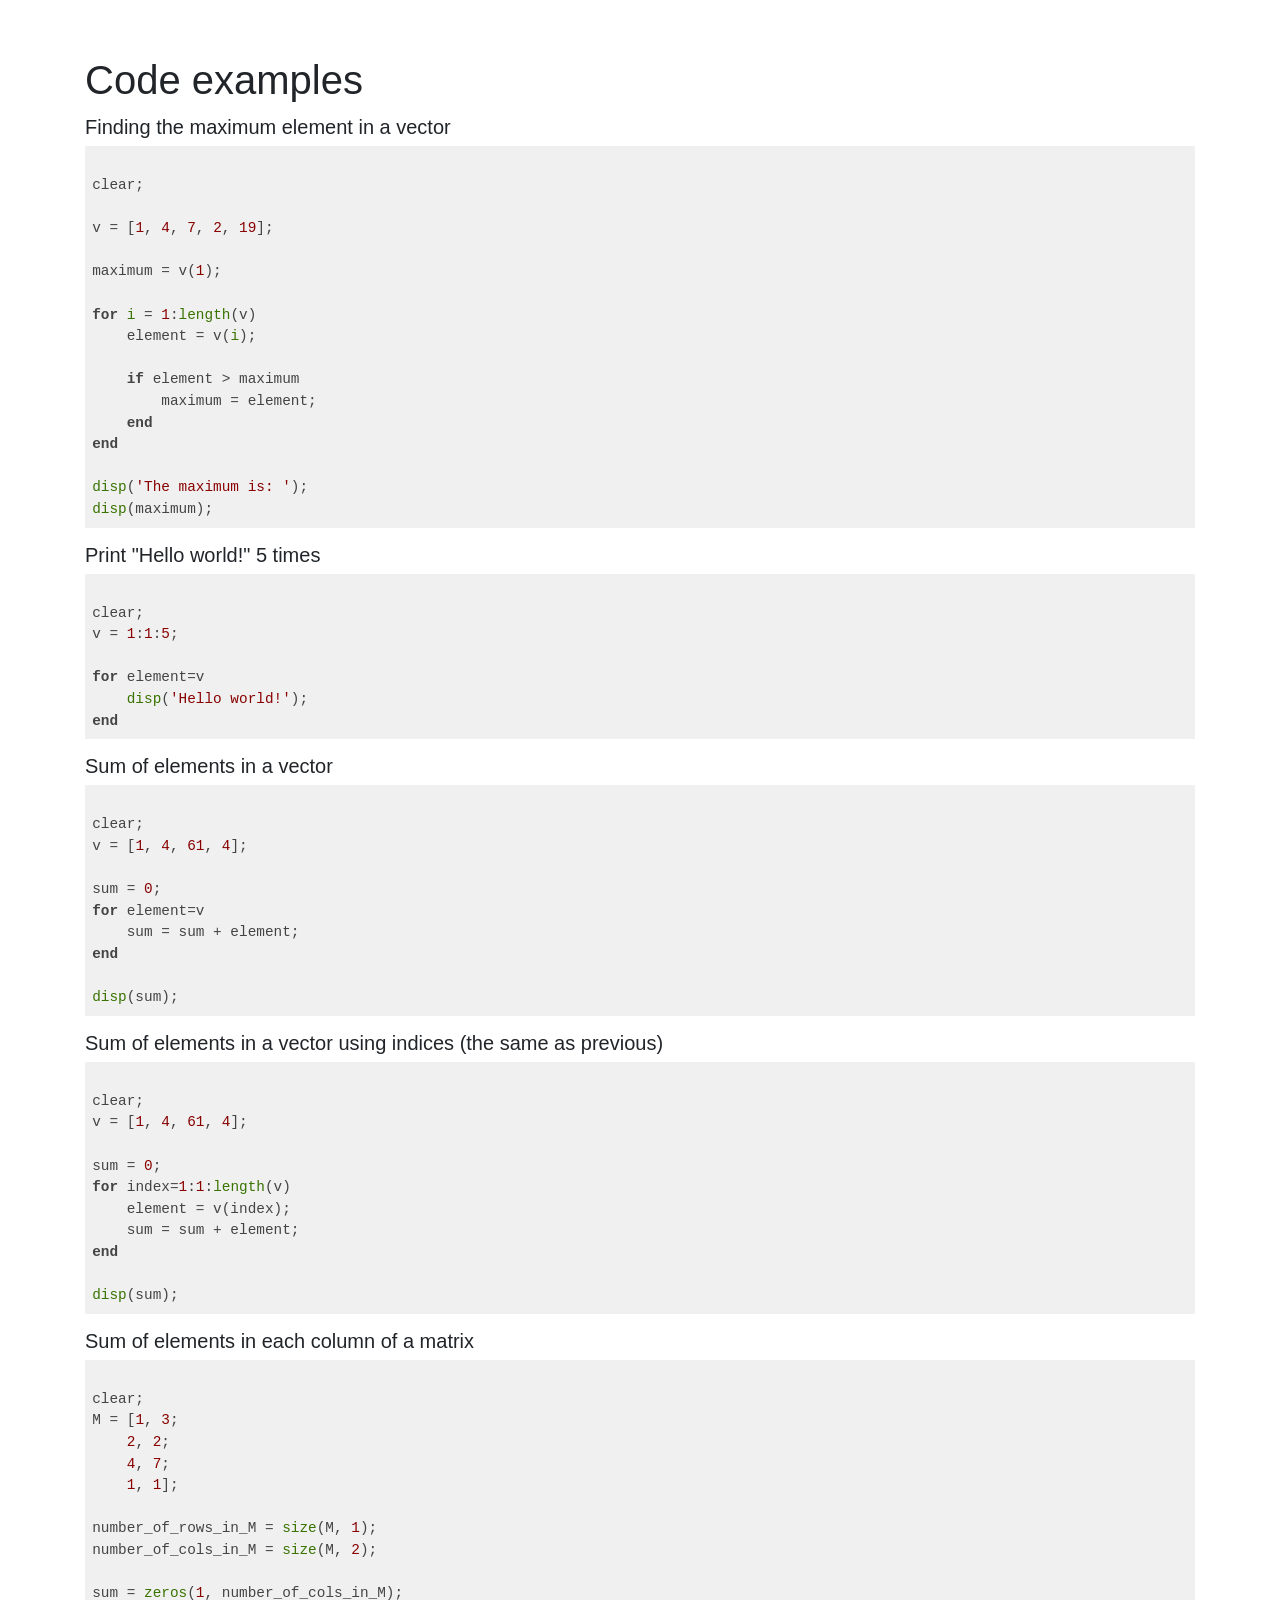
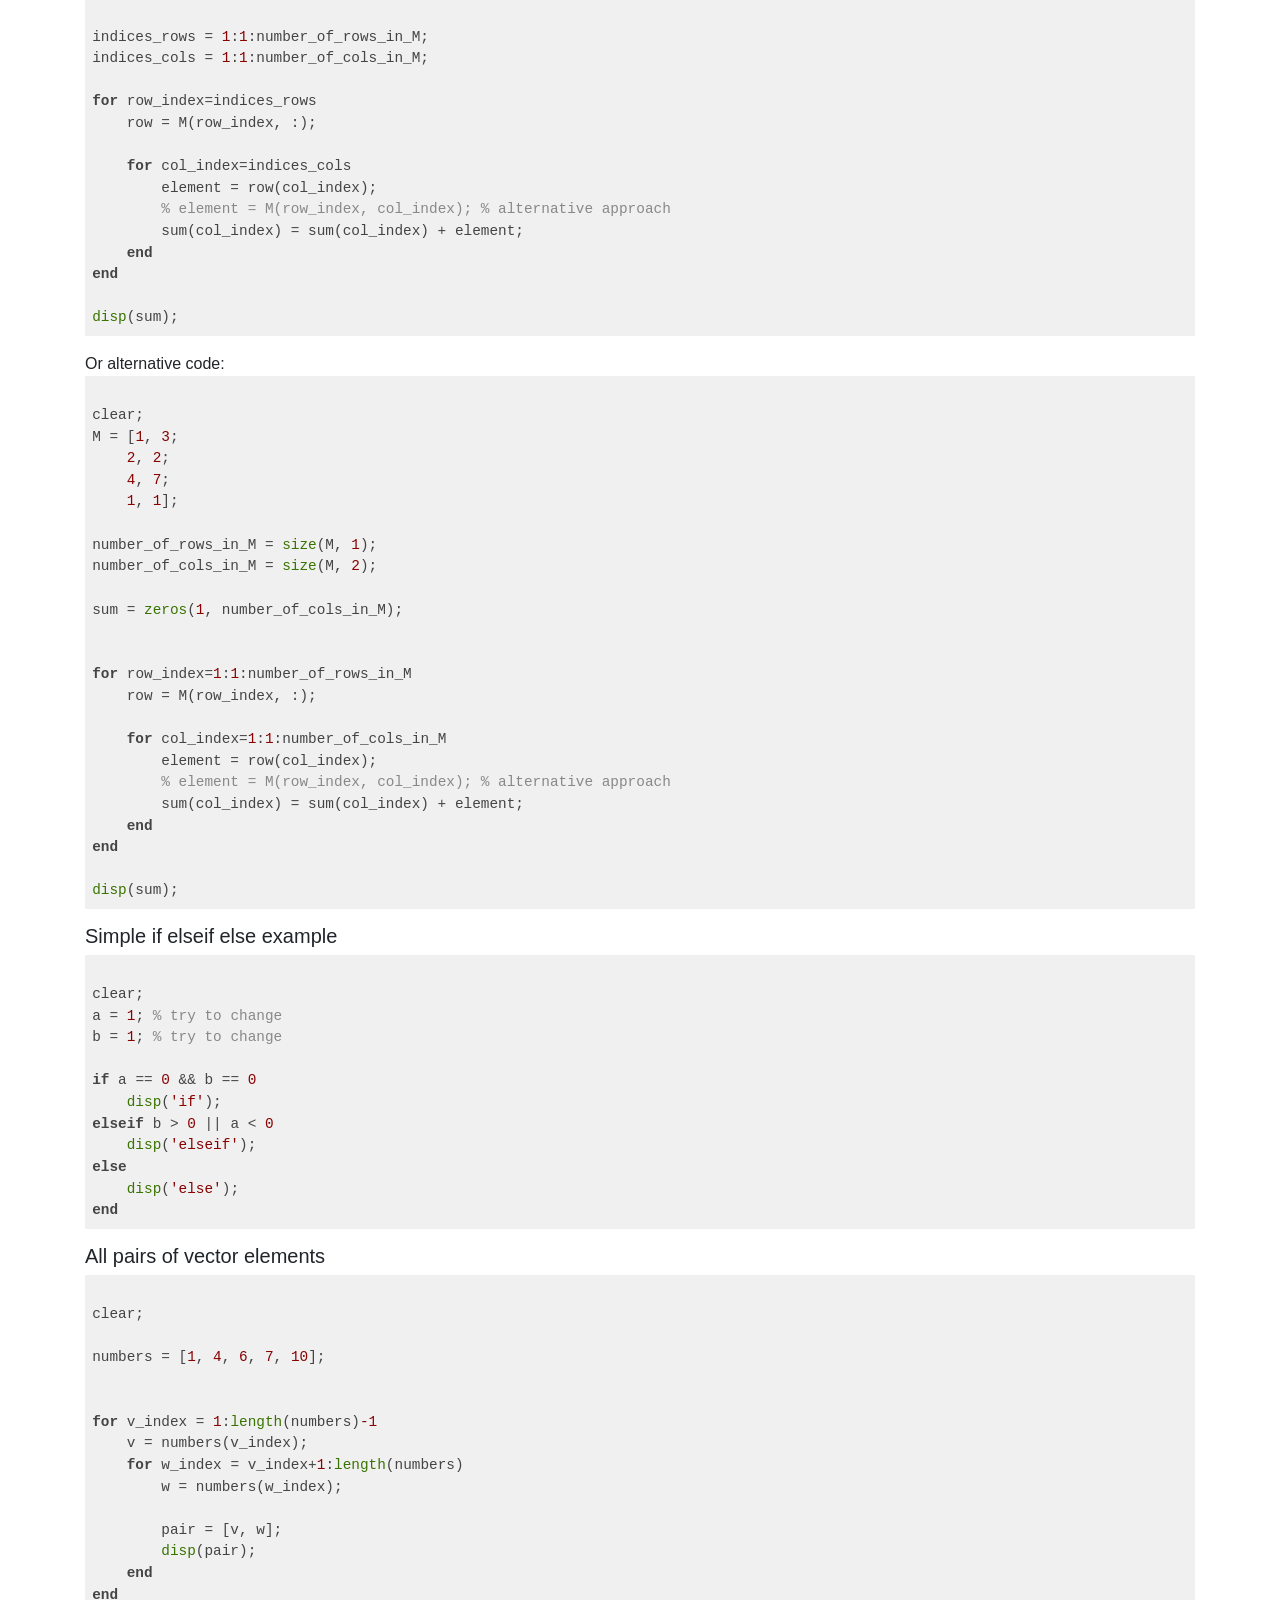
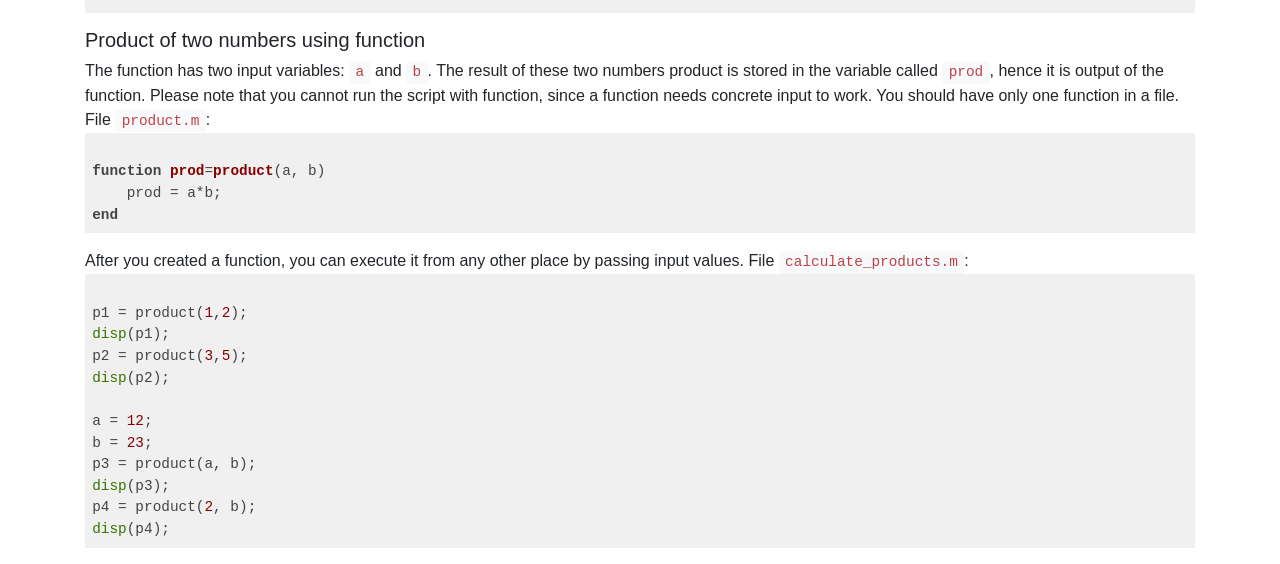
==== commit a9b6281e: "TNSL20 2026: lectures link removed" ====
--- a/tnsl20/index.html
+++ b/tnsl20/index.html
@@ -39,7 +39,7 @@
           <div class="col-9">
             <h1 style="">Basic Logistics Algorithms: Matlab part</h1>
 
-            <a href="https://sites.google.com/site/tnsl20liu/">Lectures webpage</a>
+            <!-- <a href="https://sites.google.com/site/tnsl20liu/">Lectures webpage</a> -->
           </div>
           <div class="col-3">
             <div class="list-group">
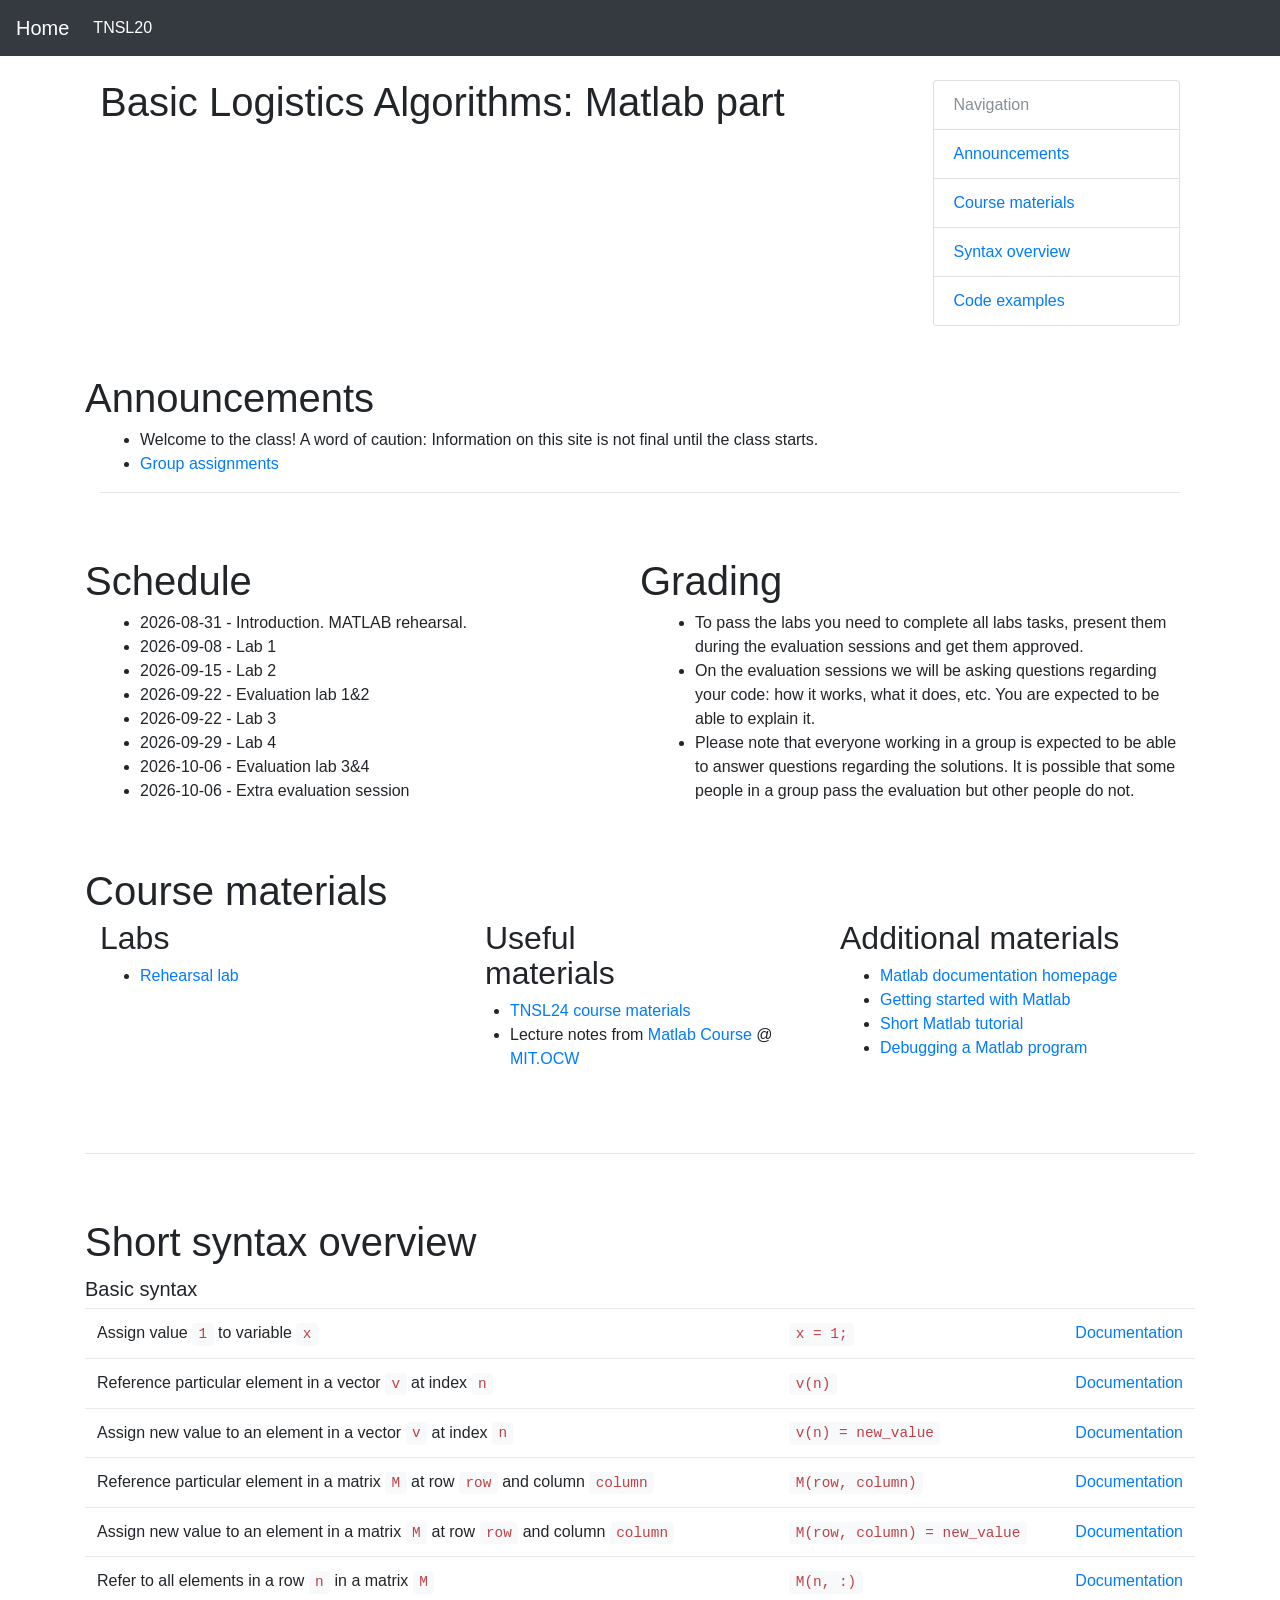
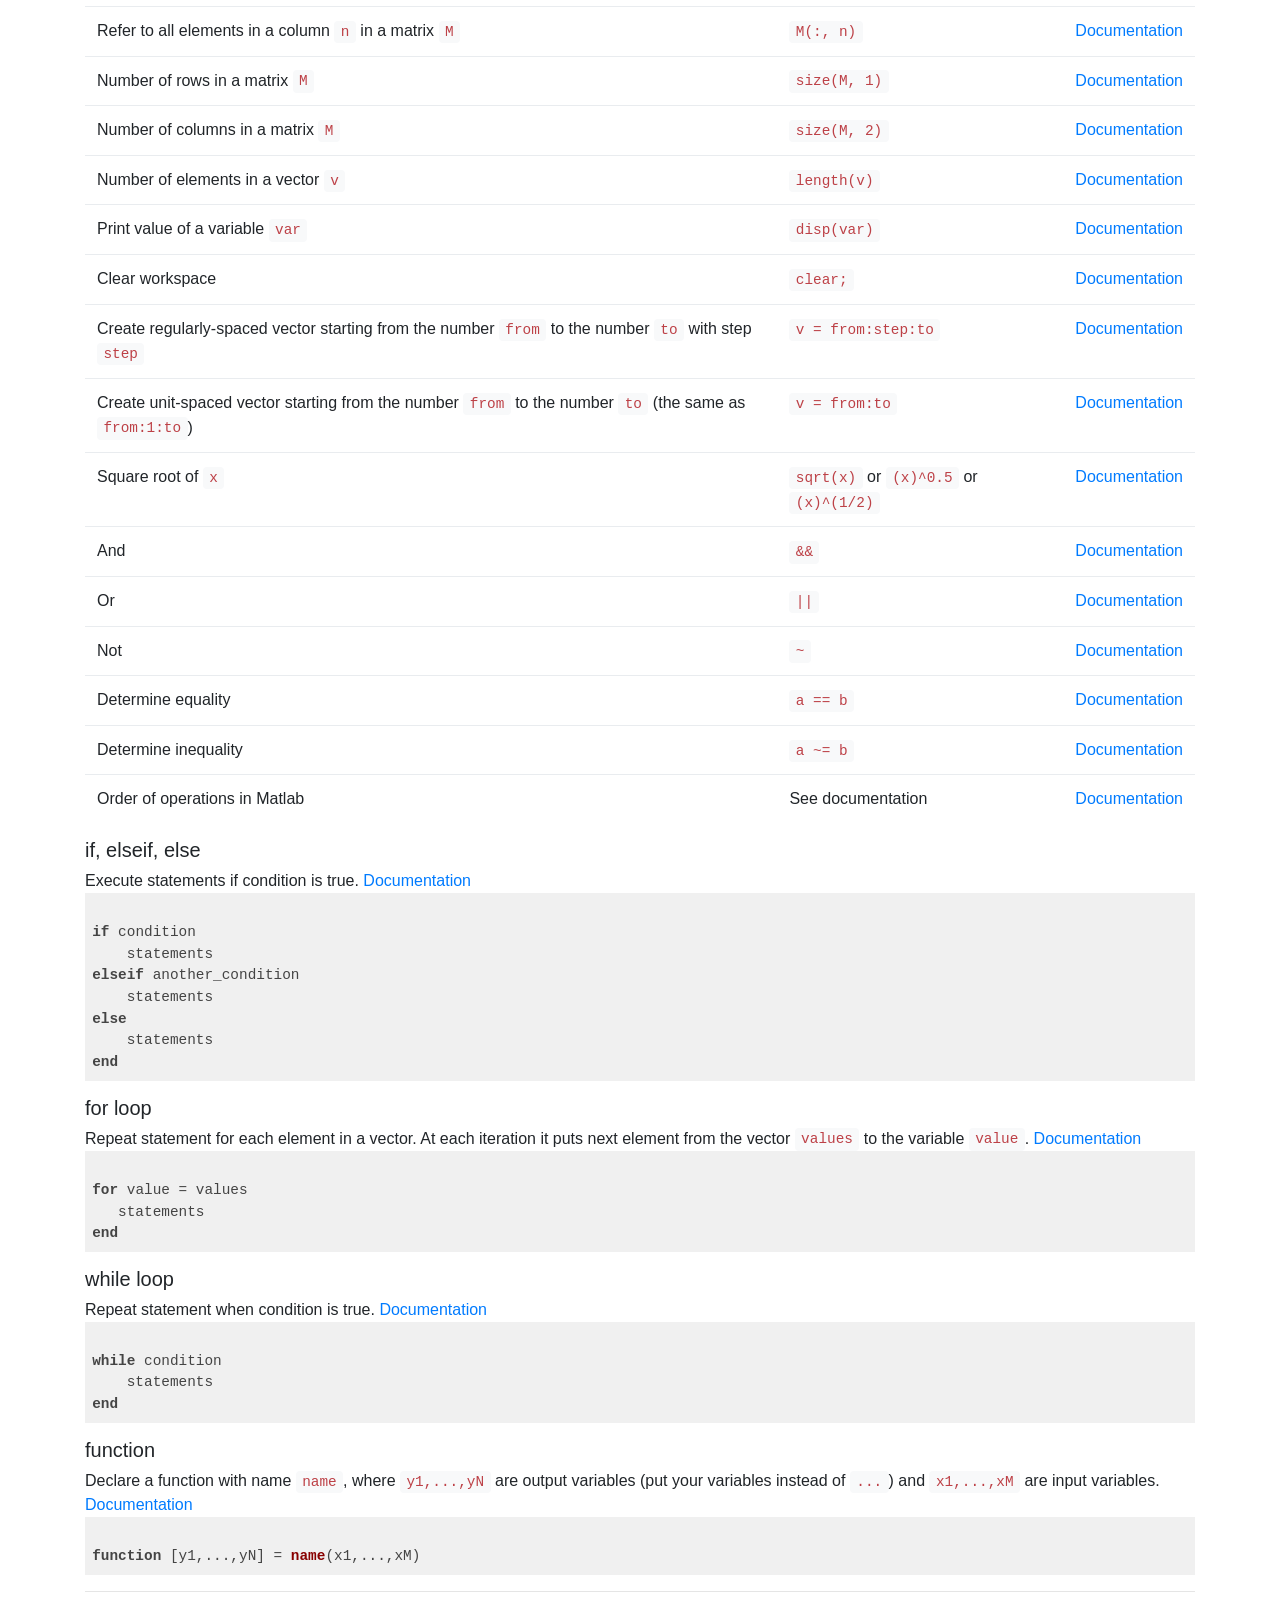
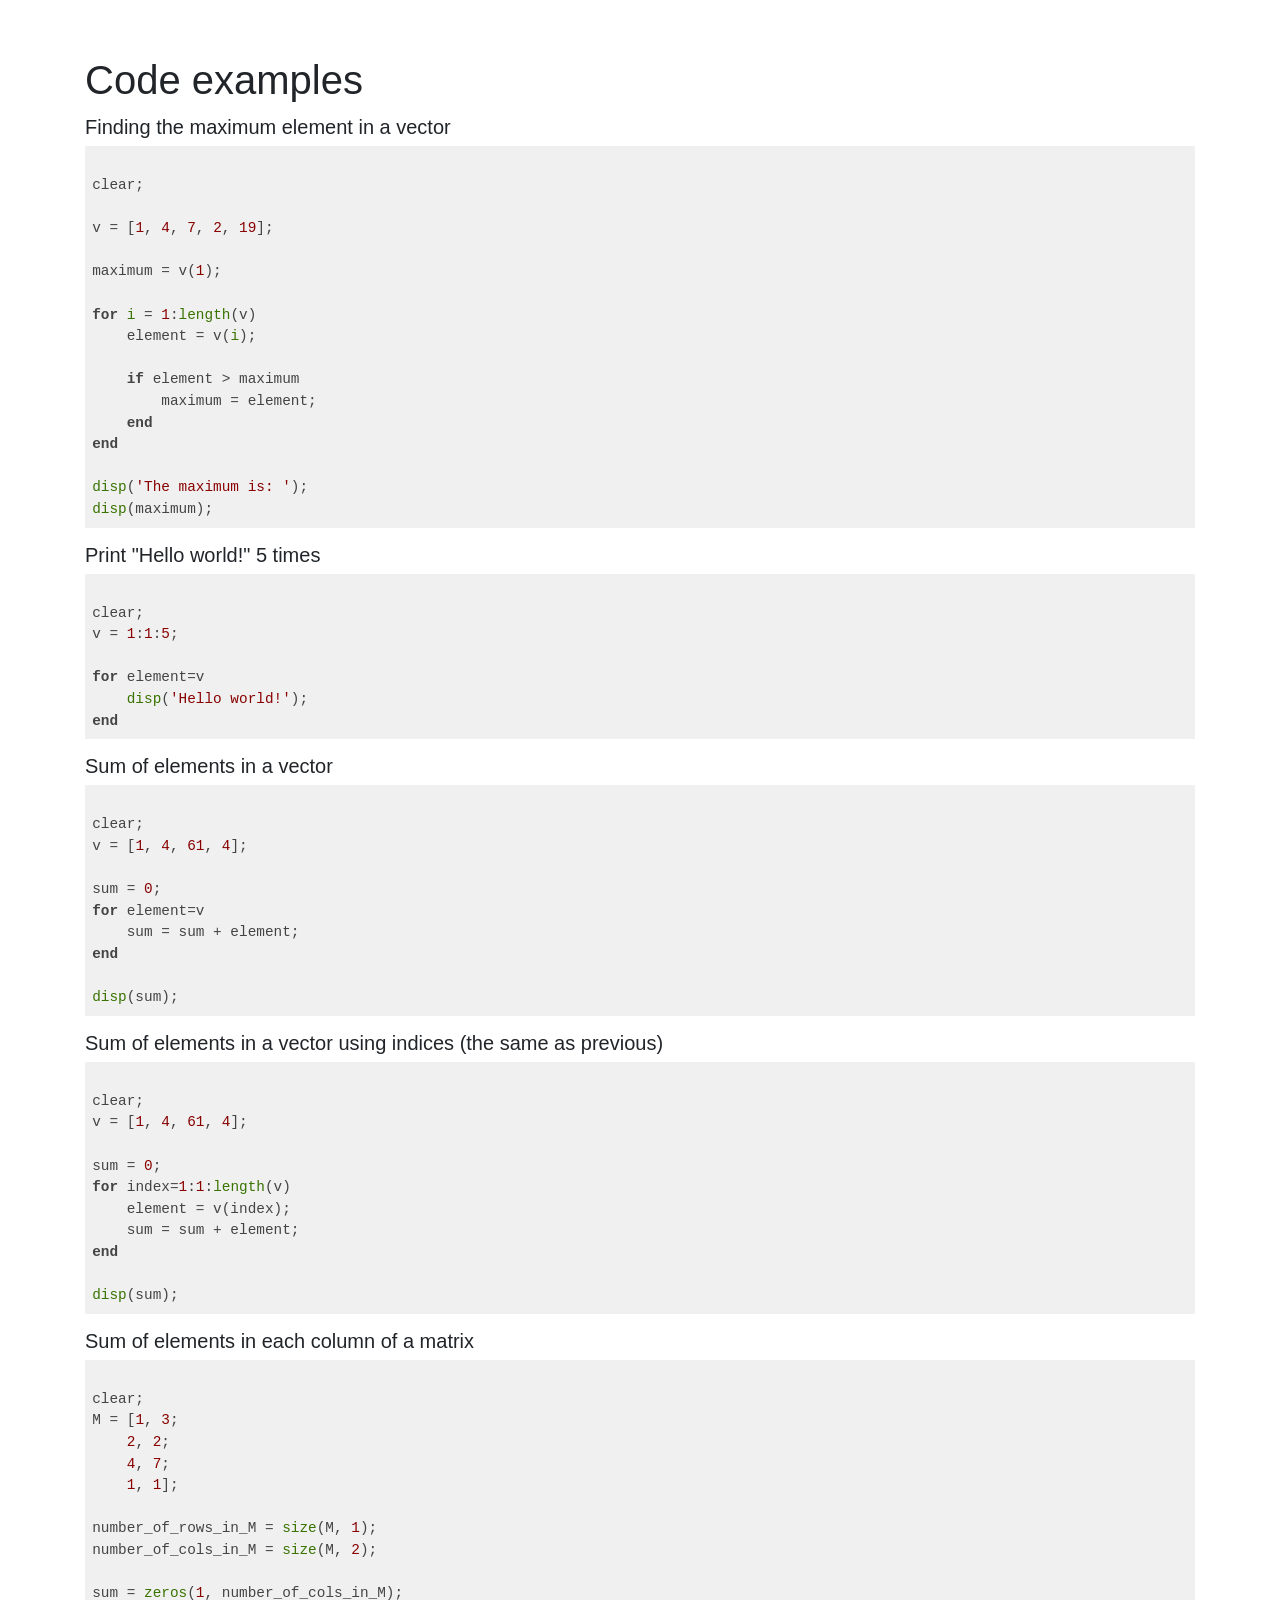
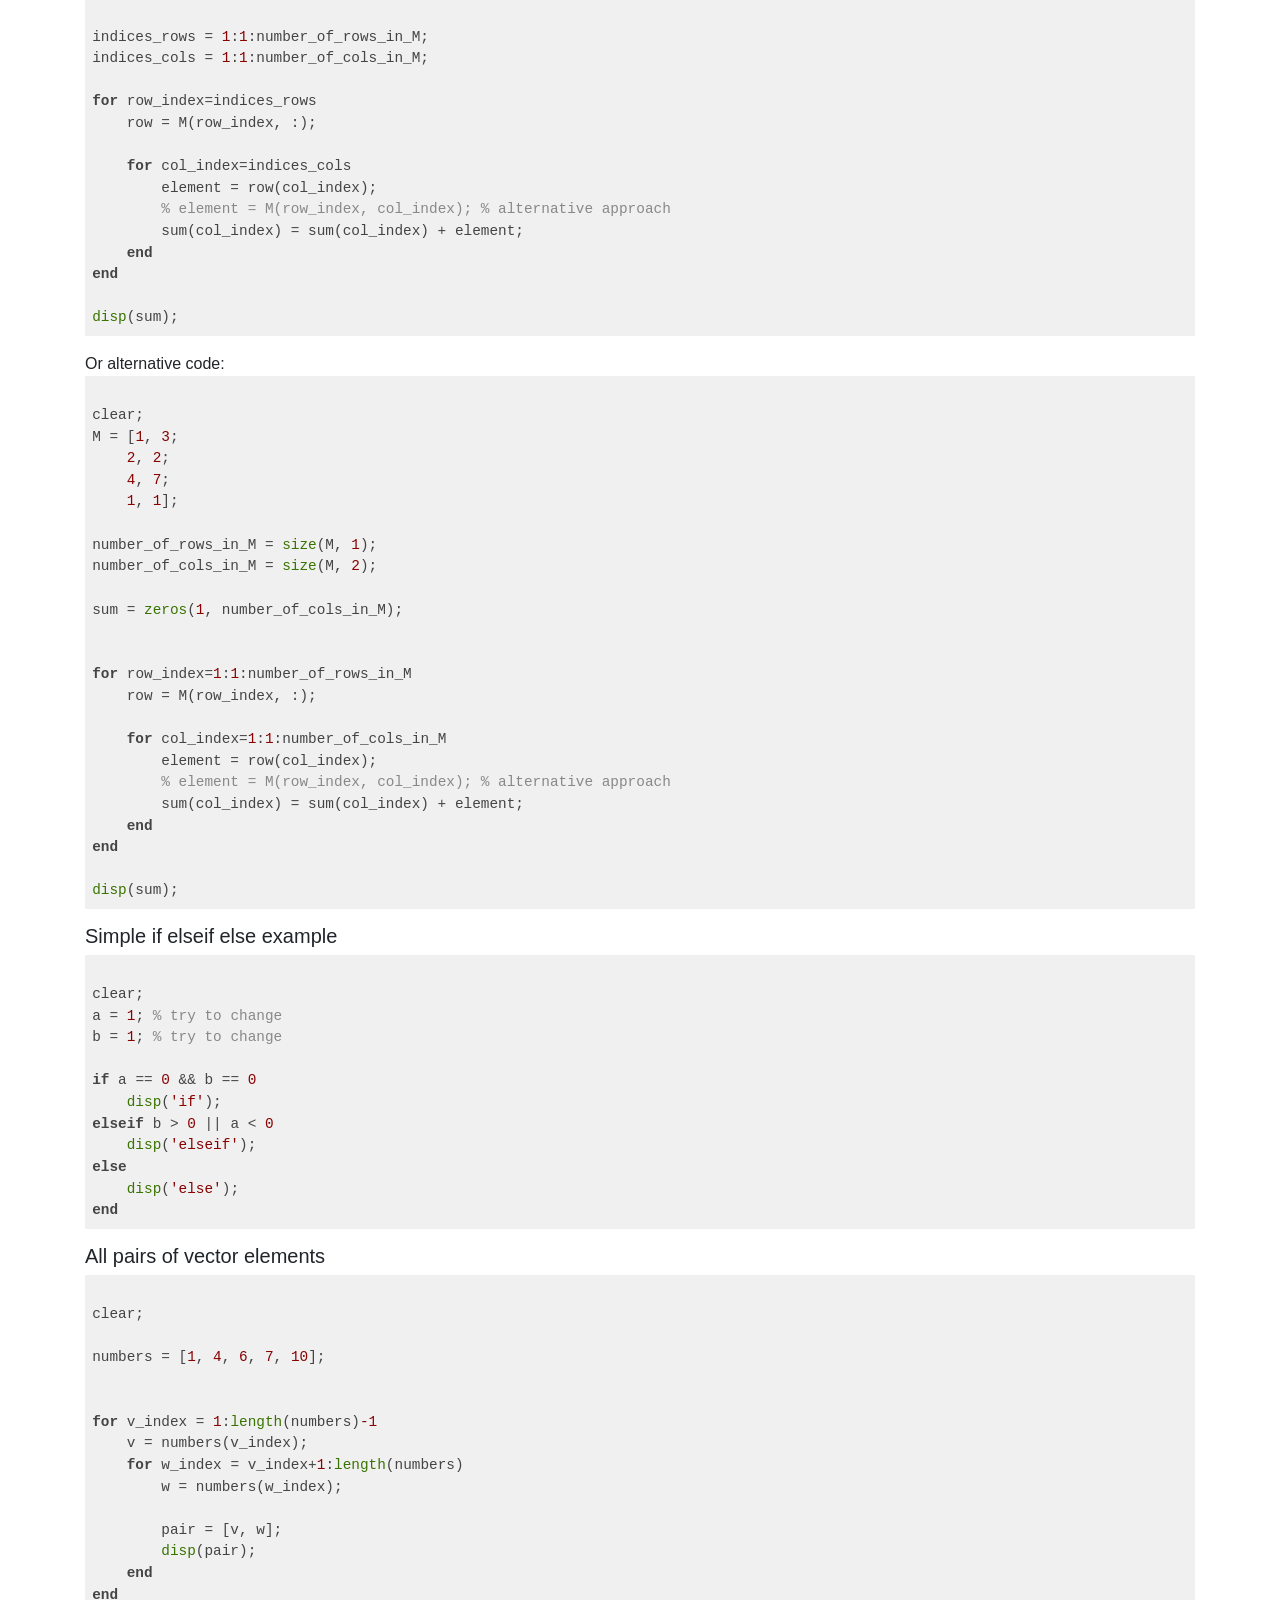
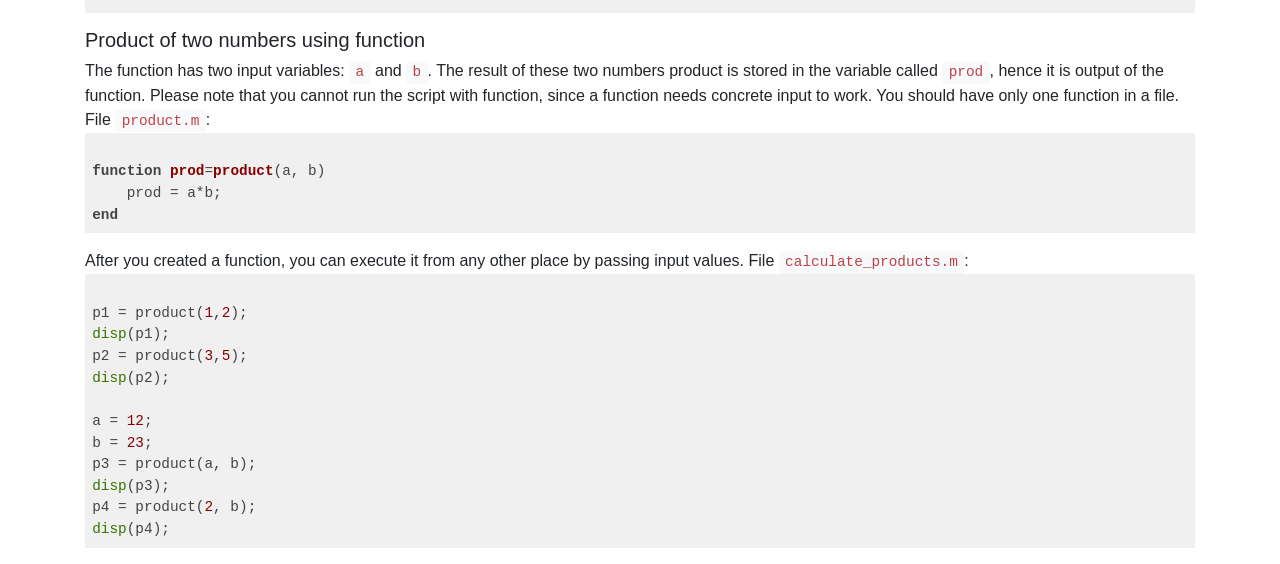
==== commit a3b6c8fe: "TNSL20 2026: time schedule updated" ====
--- a/tnsl20/index.html
+++ b/tnsl20/index.html
@@ -84,12 +84,12 @@
           
           <ul>
   <li>2026-08-31 - Introduction. MATLAB rehearsal.</li>
-  <li>2026-09-07 - Lab 1</li>
-  <li>2026-09-14 - Lab 2</li>
-  <li>2026-09-21 - Evaluation lab 1&2</li>
+  <li>2026-09-08 - Lab 1</li>
+  <li>2026-09-15 - Lab 2</li>
+  <li>2026-09-22 - Evaluation lab 1&2</li>
   <li>2026-09-22 - Lab 3</li>
-  <li>2026-09-28 - Lab 4</li>
-  <li>2026-10-05 - Evaluation lab 3&4</li>
+  <li>2026-09-29 - Lab 4</li>
+  <li>2026-10-06 - Evaluation lab 3&4</li>
   <li>2026-10-06 - Extra evaluation session</li>
           </ul>
         </div>
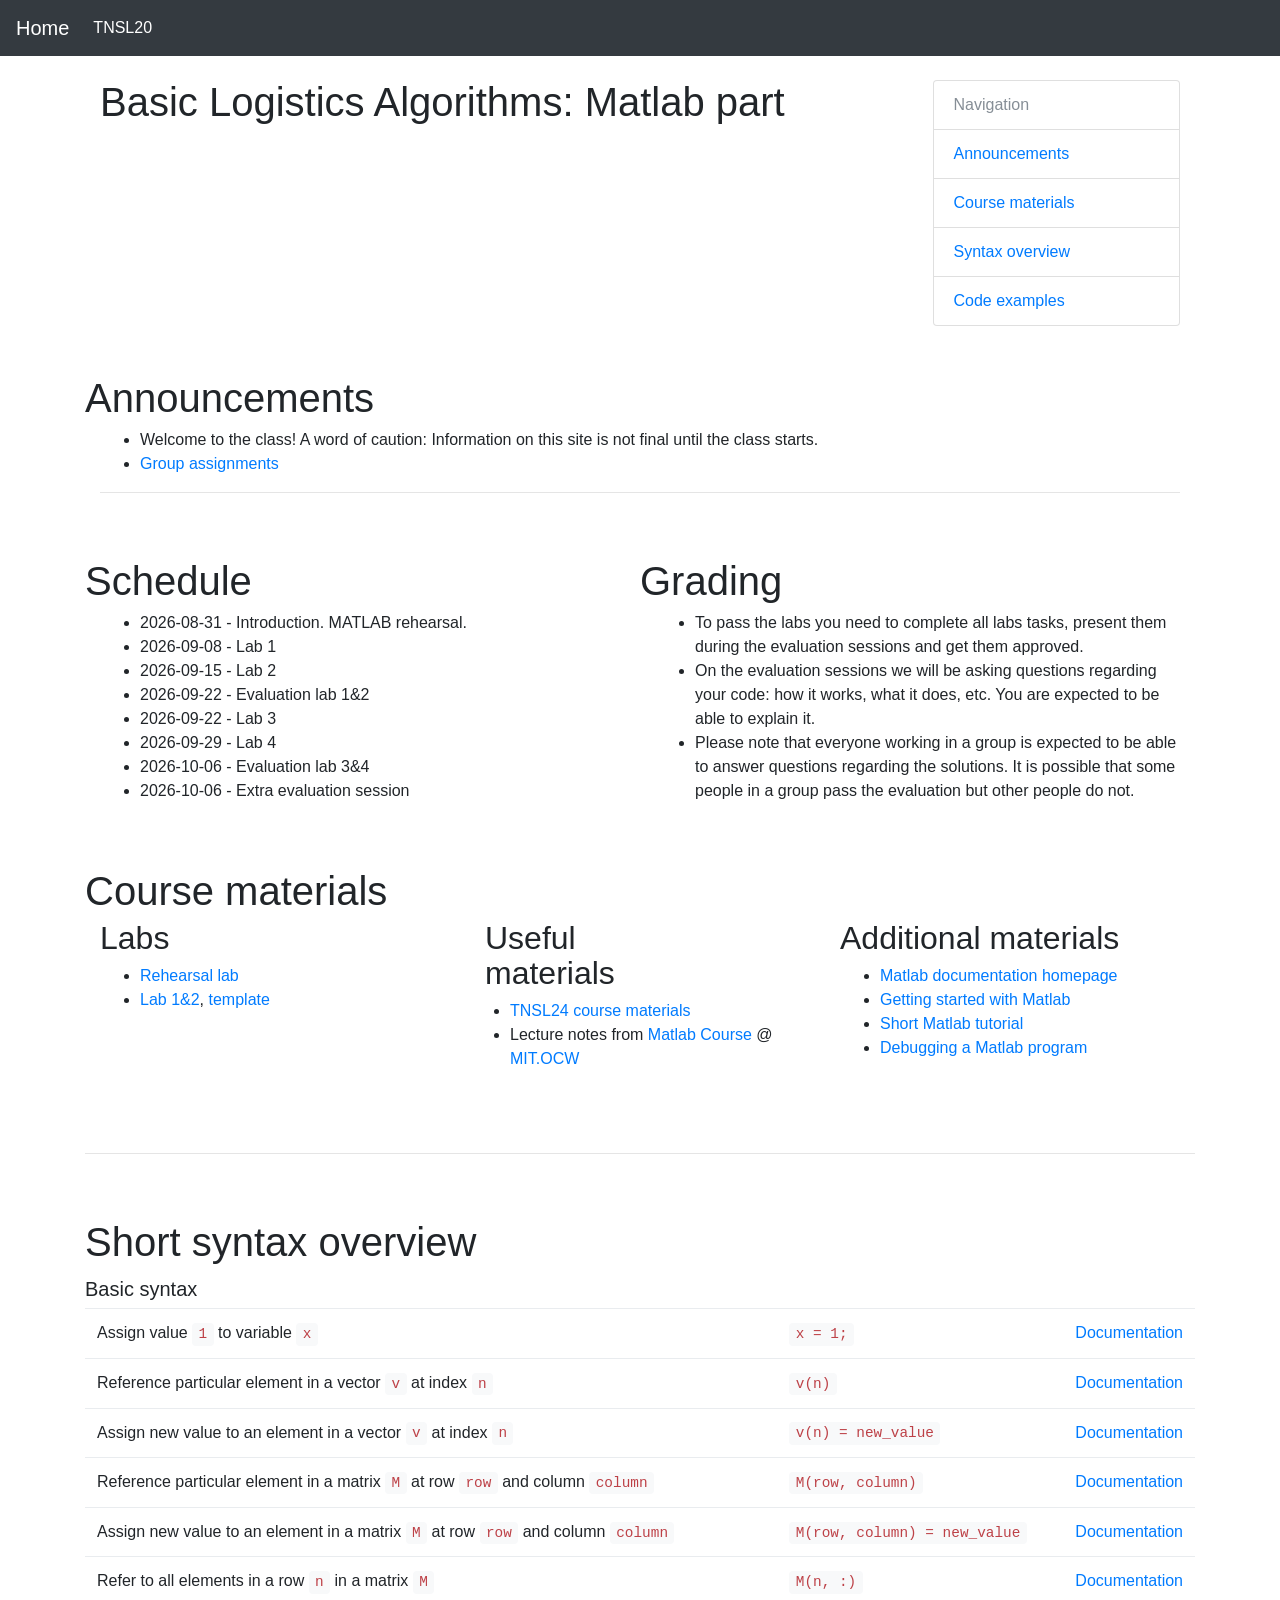
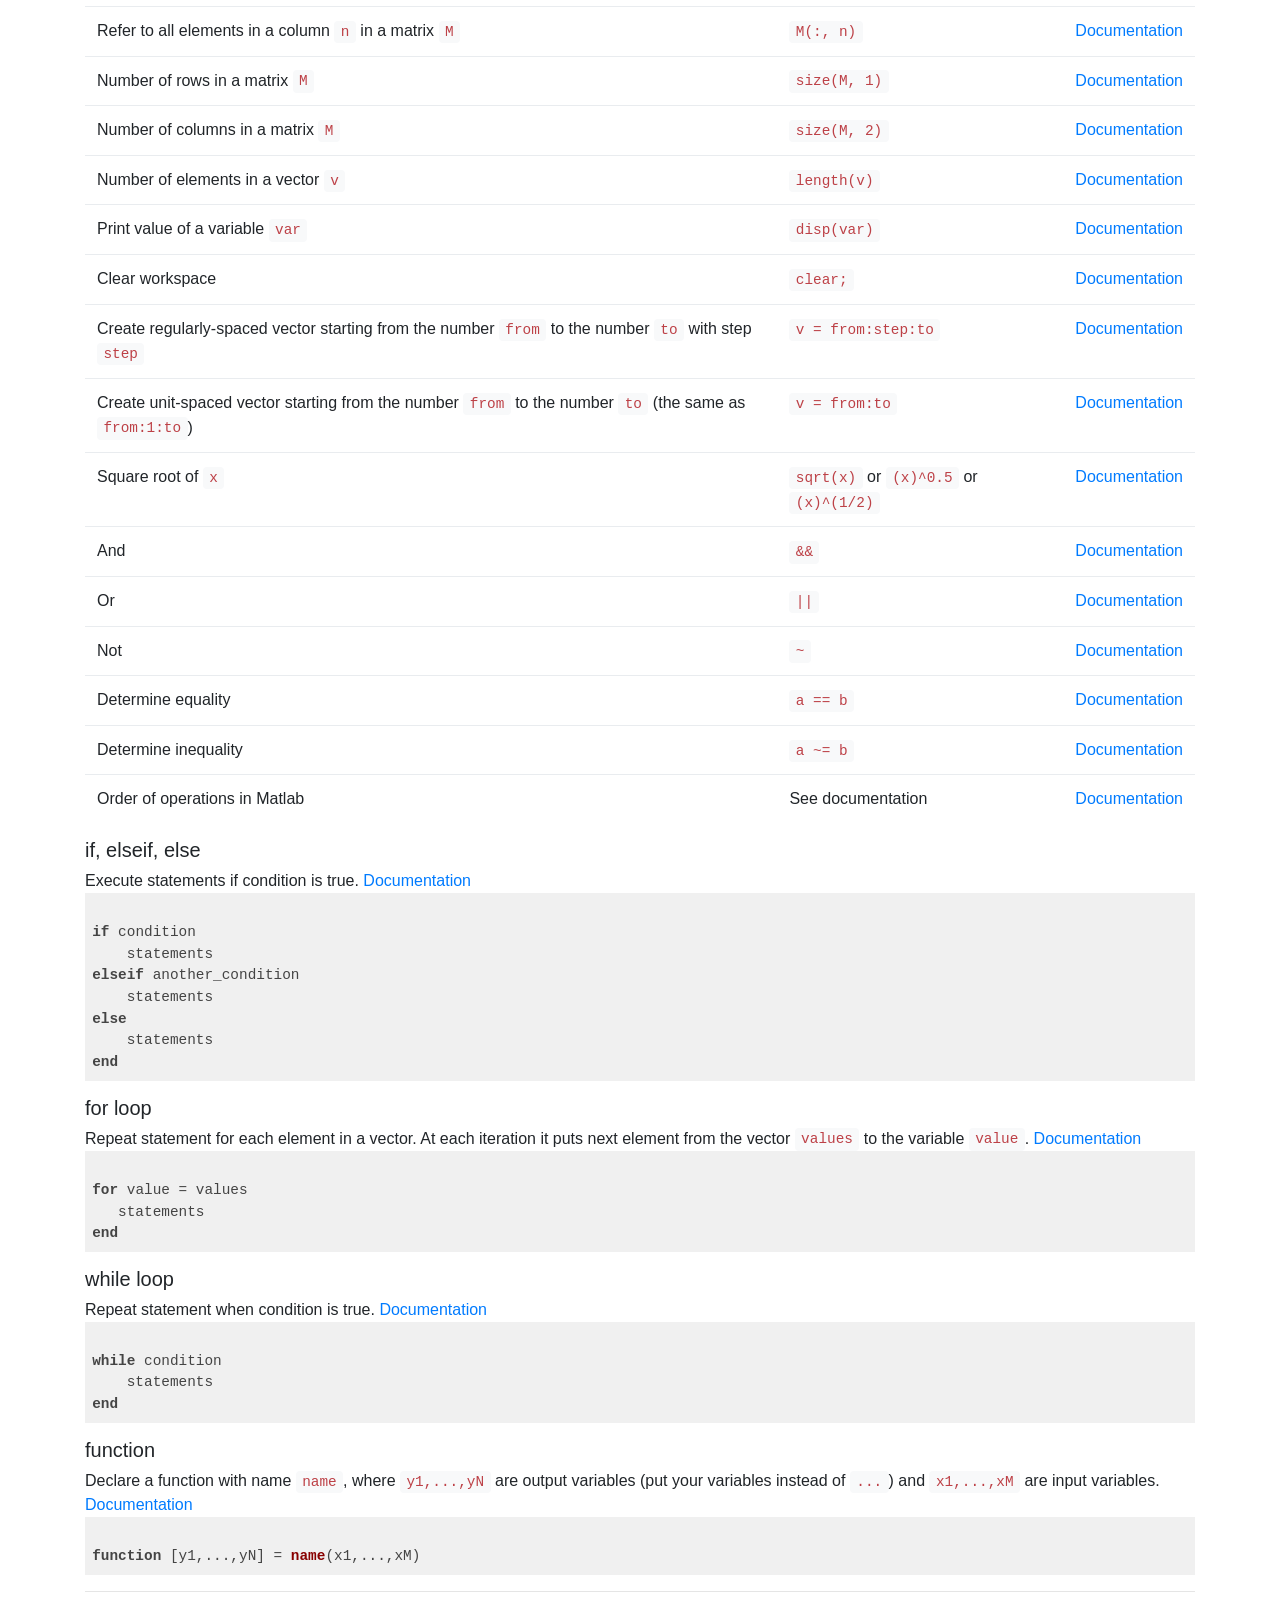
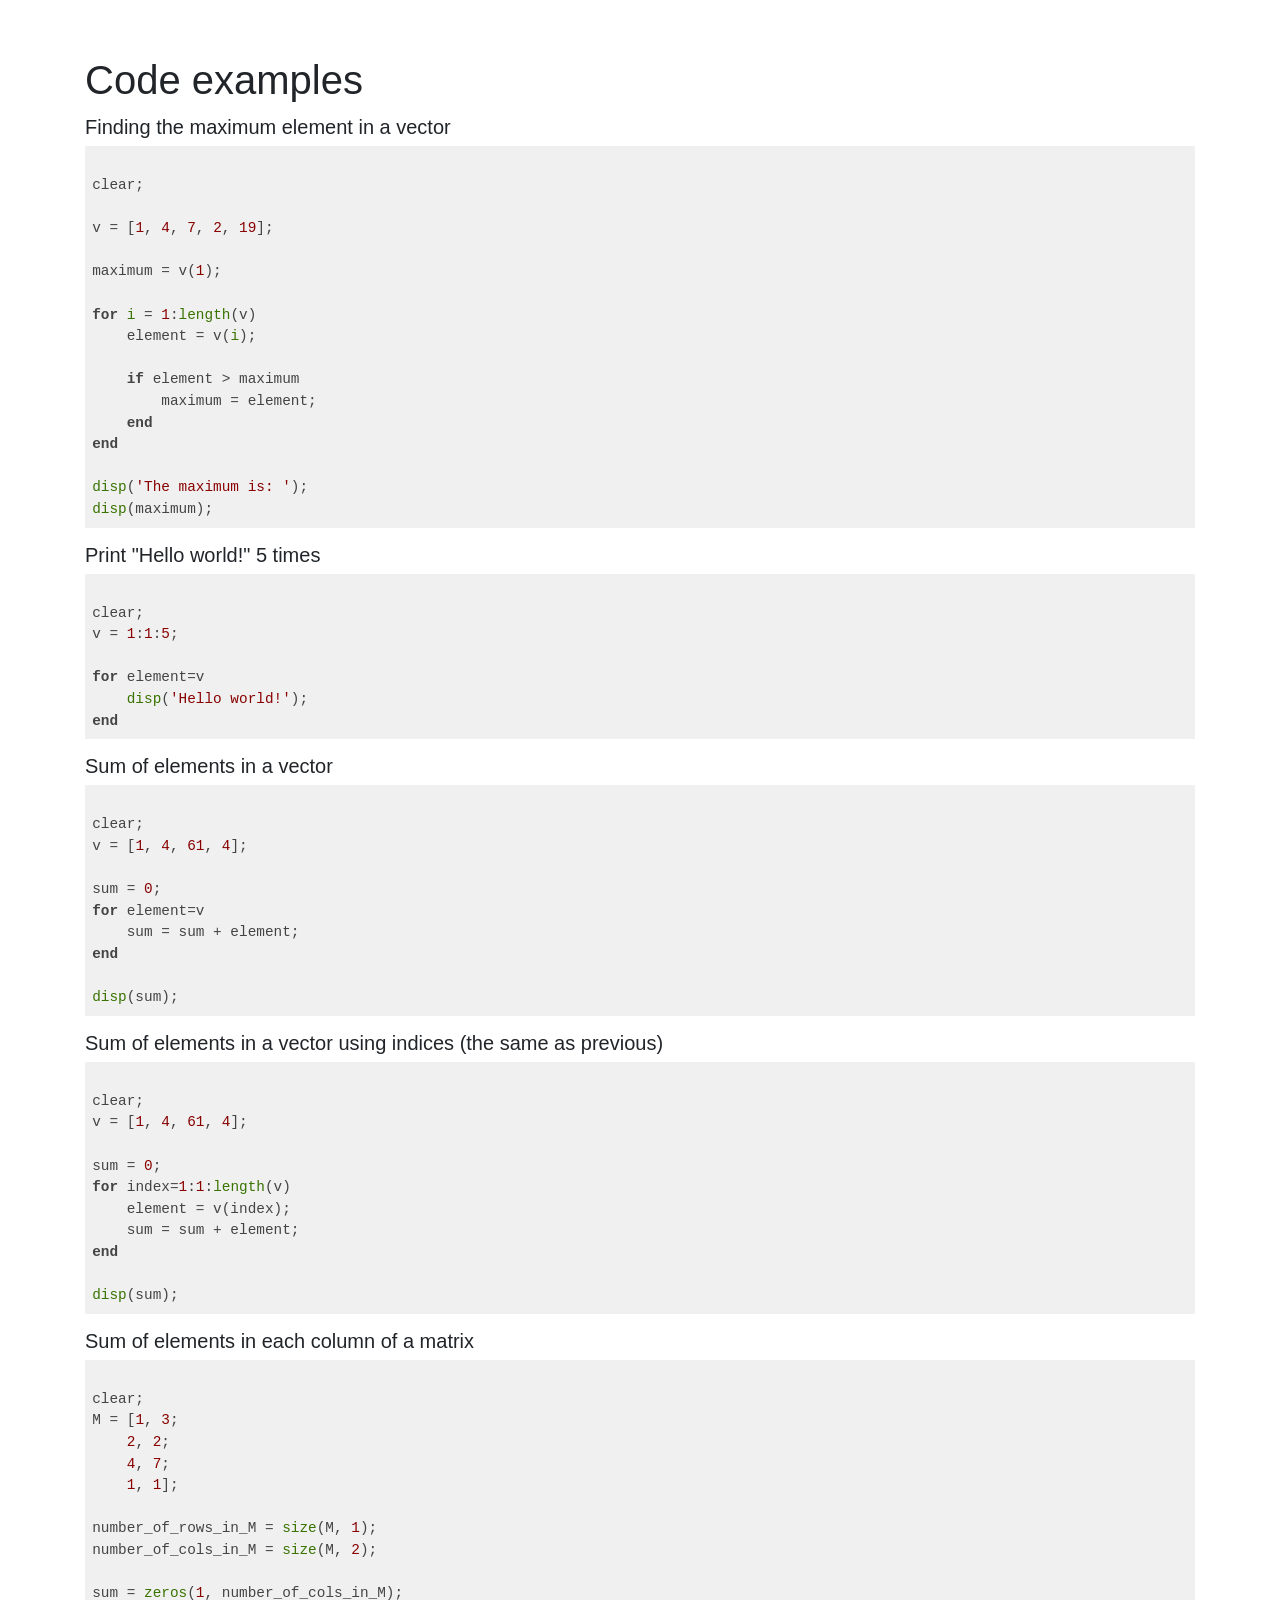
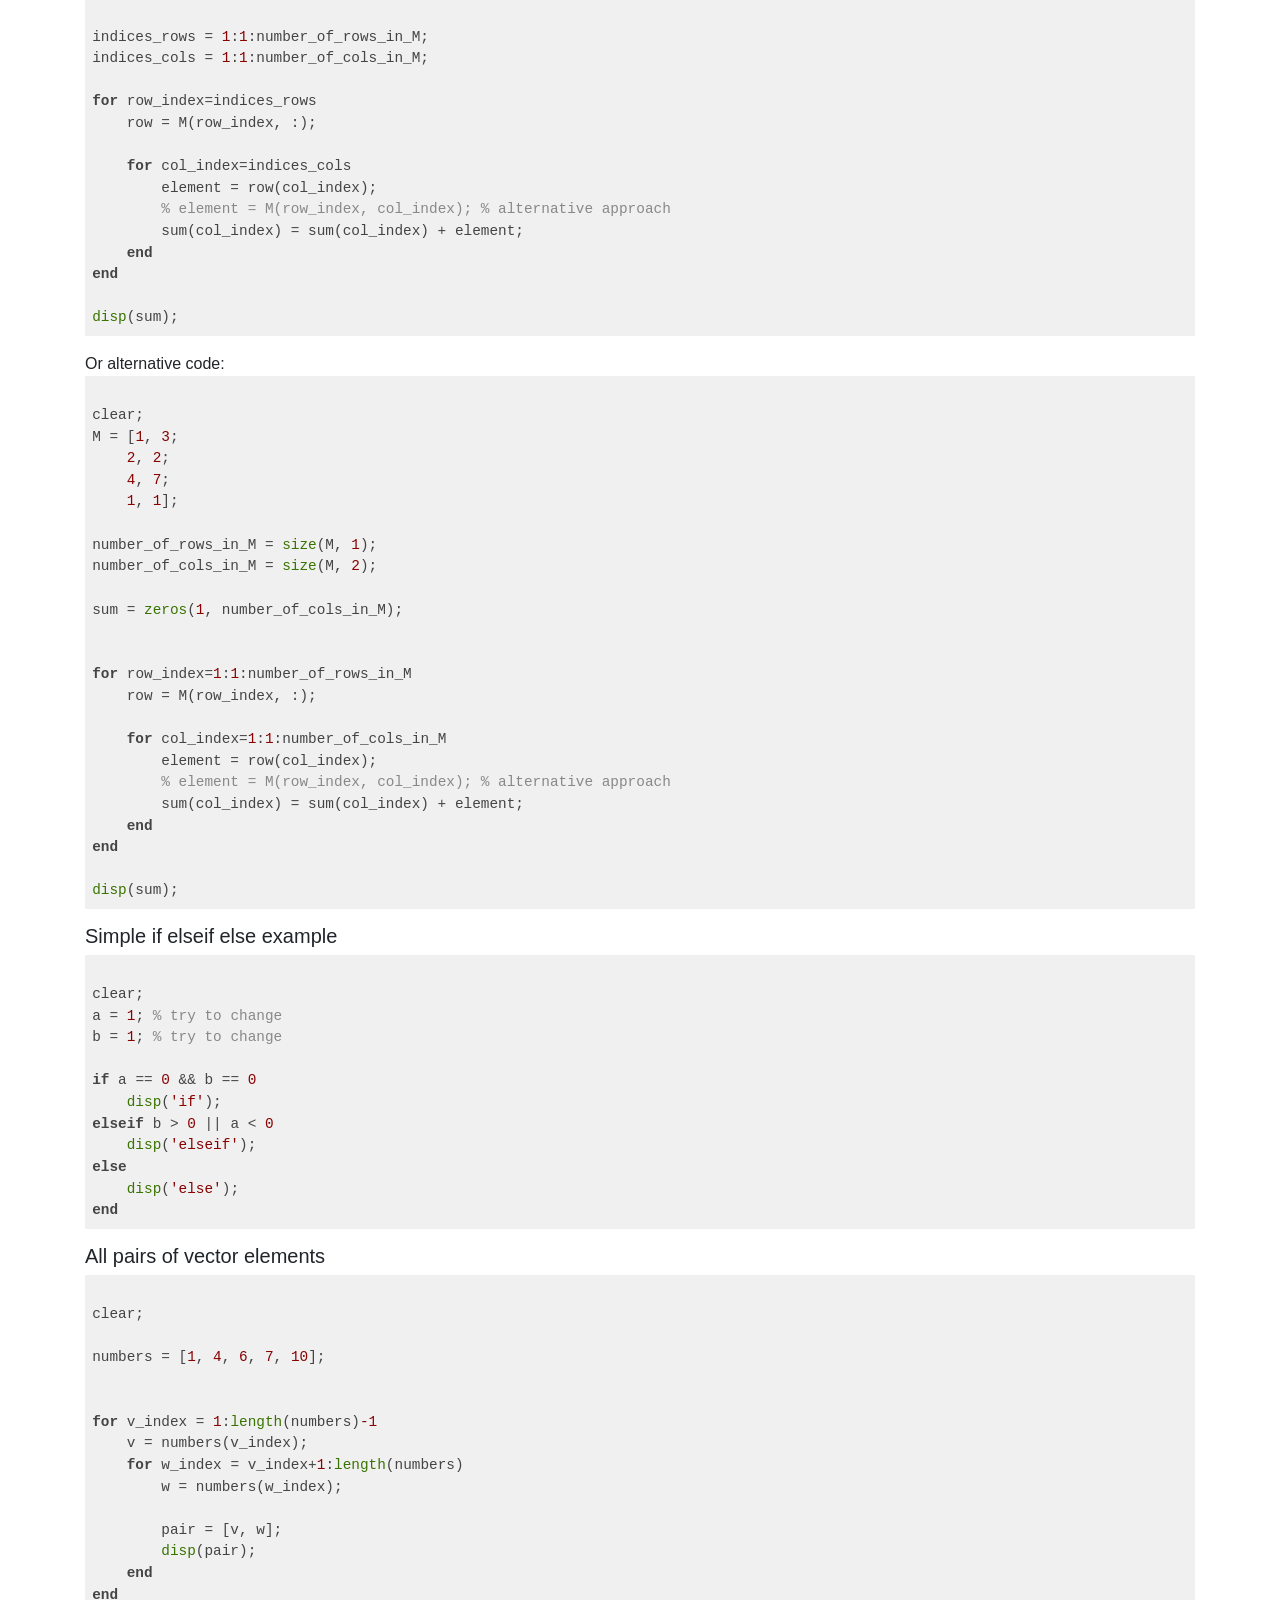
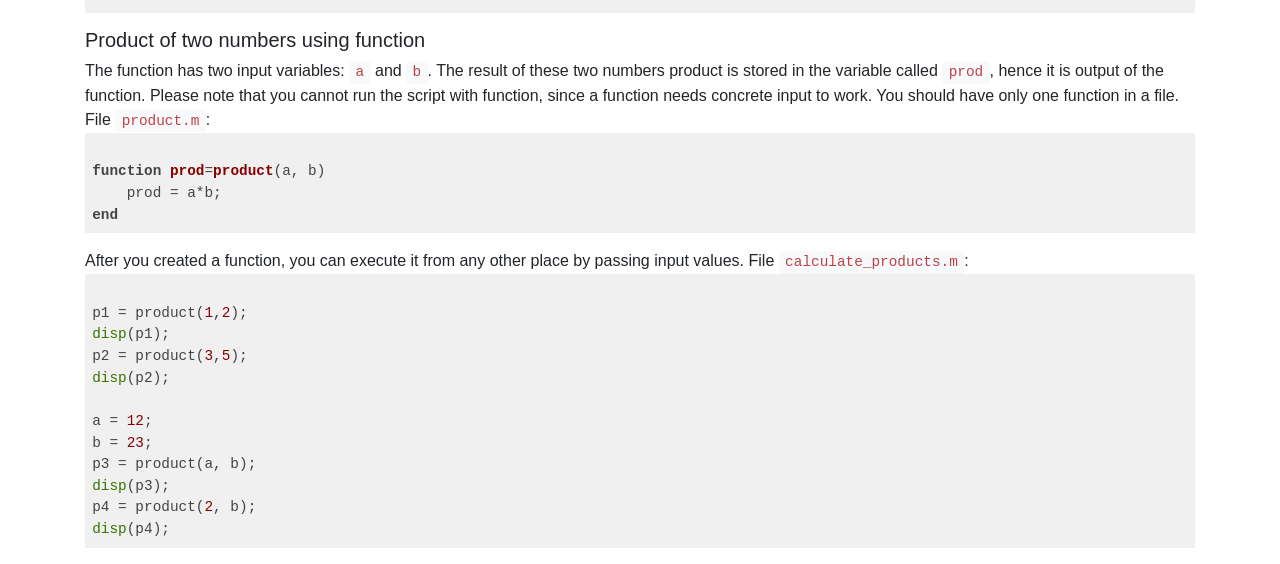
==== commit 934520db: "TNSL20 2026: lab 1-2" ====
--- a/tnsl20/index.html
+++ b/tnsl20/index.html
@@ -119,7 +119,7 @@
         <h2 class="blog-post-title">Labs</h2>
         <ul>
           <li><a href="/tnsl20/labs/2026/TNSL20_2026_lab0.pdf">Rehearsal lab</a></li>
-          <!-- <li><a href="/tnsl20/labs/2026/TNSL20_2026_lab1_lab2.pdf">Lab 1&2</a>, <a href="/tnsl20/labs/2026/dijkstra.m">template</a></li> -->
+          <li><a href="/tnsl20/labs/2026/TNSL20_2026_lab1_lab2.pdf">Lab 1&2</a>, <a href="/tnsl20/labs/2026/dijkstra.m">template</a></li>
           <!-- <li><a href="/tnsl20/labs/2026/TNSL20_2026_lab3_lab4.pdf">Lab 3&4</a></li> -->
         </ul>
 
